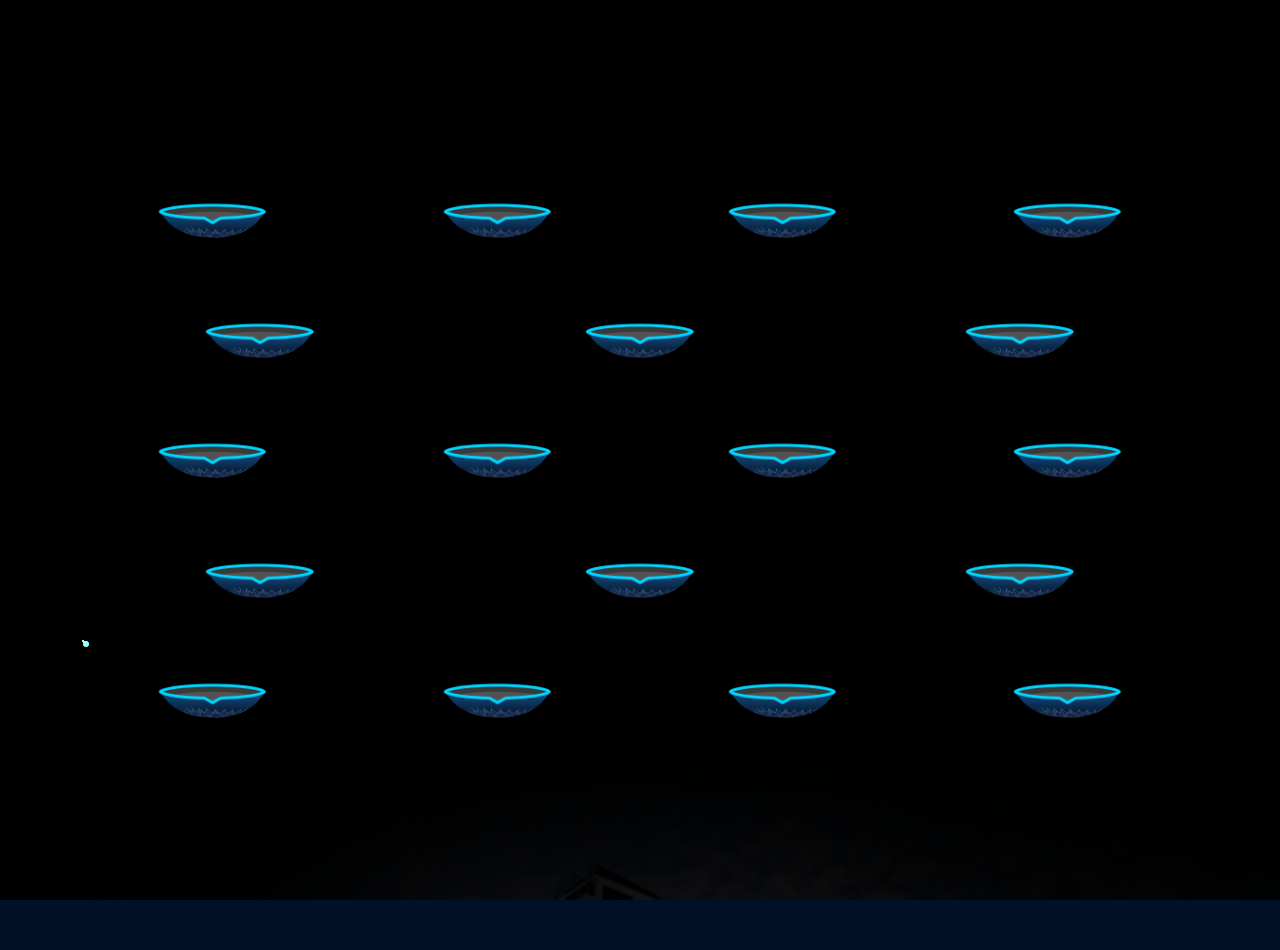
==== index.html @ 09748e5d "first commit" ====
<!DOCTYPE html>
<html lang="en">

<head>
    <title>Yadham Swara 2023</title>
    <meta charset="utf-8" />
    <meta name="viewport" content="width=640px,height=1280px, initial-scale=1.0">
    <link href="https://cdn.jsdelivr.net/npm/bootstrap@5.2.3/dist/css/bootstrap.min.css" rel="stylesheet" />
    <link href="style.css" rel="stylesheet" />
    <link href="animation.css" rel="stylesheet" />
    <link rel="preload" href="lamp.gif" as="image">

    <script src="https://cdn.jsdelivr.net/npm/bootstrap@5.2.3/dist/js/bootstrap.bundle.min.js"></script>
    <script type="text/javascript" src="https://code.jquery.com/jquery-3.6.3.js" integrity="sha256-nQLuAZGRRcILA+6dMBOvcRh5Pe310sBpanc6+QBmyVM=" crossorigin="anonymous"></script>

</head>

<body>

  <img class="background" src="FCT.png"/>

  <div class="container" style="align-items: center; height: 100%; margin-top: 50px;" >


        <div class="row hidelamps">
            <div class="col-3" style="text-align: center;">
                <div>
                    <img id="aa1" src="lamptr.png" height="80px" width="auto" />
                </div>
            </div>

            <div class="col-3" style="text-align: center;">
                <div>
                    <img id="aa2" src="lamptr.png"  height="80px" width="auto" />
                </div>
            </div>

            <div class="col-3" style="text-align: center;">
                <div>
                    <img id="aa3" src="lamptr.png"  height="80px" width="auto" />
                </div>
            </div>

            <div class="col-3" style="text-align: center;">
                <div>
                    <img id="aa4" src="lamptr.png" height="80px" width="auto" />
                </div>
            </div>
        </div>
 



        
        <div class="row lamps">
            <div class="col-3" style="text-align: center;">
                <div>
                    <img id="lamp1" src="lamp.png" onclick="changeImage1()" height="120px" width="auto" />
                </div>
            </div>

            <div class="col-3" style="text-align: center;">
                <div>
                    <img id="lamp2" src="lamp.png" onclick="changeImage2()" height="120px" width="auto" />
                </div>
            </div>

            <div class="col-3" style="text-align: center;">
                <div>
                    <img id="lamp3" src="lamp.png" onclick="changeImage3()" height="120px" width="auto" />
                </div>
            </div>

            <div class="col-3" style="text-align: center;">
                <div>
                    <img id="lamp4" src="lamp.png" onclick="changeImage4()" height="120px" width="auto" />
                </div>
            </div>
        </div>

        <div class="row lamps">
            <div class="col-4" style="text-align: center;">
                <div>
                    <img id="lamp5" src="lamp.png" onclick="changeImage5()" height="120px" width="auto" />
                </div>
            </div>

            <div class="col-4" style="text-align: center;">
                <div>
                    <img id="lamp6" src="lamp.png" onclick="changeImage6()" height="120px" width="auto" />
                </div>
            </div>

            <div class="col-4" style="text-align: center;">
                <div>
                    <img id="lamp7" src="lamp.png" onclick="changeImage7()" height="120px" width="auto" />
                </div>
            </div>
        </div>



        <div class="row lamps">
            <div class="col-3" style="text-align: center;">
                <div>
                    <img id="lamp8" src="lamp.png" onclick="changeImage8()" height="120px" width="auto" />
                </div>
            </div>

            <div class="col-3" style="text-align: center;">
                <div>
                    <img id="lamp9" src="lamp.png" onclick="changeImage9()" height="120px" width="auto" />
                </div>
            </div>

            <div class="col-3" style="text-align: center;">
                <div>
                    <img id="lamp10" src="lamp.png" onclick="changeImage10()" height="120px" width="auto" />
                </div>
            </div>

            <div class="col-3" style="text-align: center;">
                <div>
                    <img id="lamp11" src="lamp.png" onclick="changeImage11()" height="120px" width="auto" />
                </div>
            </div>
        </div>

        <div class="row lamps">
            <div class="col-4" style="text-align: center;">
                <div>
                    <img id="lamp12" src="lamp.png" onclick="changeImage12()" height="120px" width="auto" />
                </div>
            </div>

            <div class="col-4" style="text-align: center;">
                <div>
                    <img id="lamp13" src="lamp.png" onclick="changeImage13()" height="120px" width="auto" />
                </div>
            </div>

            <div class="col-4" style="text-align: center;">
                <div>
                    <img id="lamp14" src="lamp.png" onclick="changeImage14()" height="120px" width="auto" />
                </div>
            </div>
        </div>



        <div class="row lamps">
            <div class="col-3" style="text-align: center;">
                <div>
                    <img id="lamp15" src="lamp.png" onclick="changeImage15()" height="120px" width="auto" />
                </div>
            </div>

            <div class="col-3" style="text-align: center;">
                <div>
                    <img id="lamp16" src="lamp.png" onclick="changeImage16()" height="120px" width="auto" />
                </div>
            </div>

            <div class="col-3" style="text-align: center;">
                <div>
                    <img id="lamp17" src="lamp.png" onclick="changeImage17()" height="120px" width="auto" />
                </div>
            </div>

            <div class="col-3" style="text-align: center;">
                <div>
                    <img id="lamp18" src="lamp.png" onclick="changeImage18()" height="120px" width="auto" />
                </div>
            </div>
        </div>

       

  <div class="circle-container">
    <div class="circle"></div>
  </div>
  <div class="circle-container">
    <div class="circle"></div>
  </div>
  <div class="circle-container">
    <div class="circle"></div>
  </div>
  <div class="circle-container">
    <div class="circle"></div>
  </div>
  <div class="circle-container">
    <div class="circle"></div>
  </div>
  <div class="circle-container">
    <div class="circle"></div>
  </div>
  <div class="circle-container">
    <div class="circle"></div>
  </div>
  <div class="circle-container">
    <div class="circle"></div>
  </div>
  <div class="circle-container">
    <div class="circle"></div>
  </div>
  <div class="circle-container">
    <div class="circle"></div>
  </div>
  <div class="circle-container">
    <div class="circle"></div>
  </div>
  <div class="circle-container">
    <div class="circle"></div>
  </div>
  <div class="circle-container">
    <div class="circle"></div>
  </div>
  <div class="circle-container">
    <div class="circle"></div>
  </div>
  <div class="circle-container">
    <div class="circle"></div>
  </div>
  <div class="circle-container">
    <div class="circle"></div>
  </div>
  <div class="circle-container">
    <div class="circle"></div>
  </div>
  <div class="circle-container">
    <div class="circle"></div>
  </div>
  <div class="circle-container">
    <div class="circle"></div>
  </div>
  <div class="circle-container">
    <div class="circle"></div>
  </div>
  <div class="circle-container">
    <div class="circle"></div>
  </div>
  <div class="circle-container">
    <div class="circle"></div>
  </div>
  <div class="circle-container">
    <div class="circle"></div>
  </div>
  <div class="circle-container">
    <div class="circle"></div>
  </div>
  <div class="circle-container">
    <div class="circle"></div>
  </div>
  <div class="circle-container">
    <div class="circle"></div>
  </div>
  <div class="circle-container">
    <div class="circle"></div>
  </div>
  <div class="circle-container">
    <div class="circle"></div>
  </div>
  <div class="circle-container">
    <div class="circle"></div>
  </div>
  <div class="circle-container">
    <div class="circle"></div>
  </div>
  <div class="circle-container">
    <div class="circle"></div>
  </div>
  <div class="circle-container">
    <div class="circle"></div>
  </div>
  <div class="circle-container">
    <div class="circle"></div>
  </div>
  <div class="circle-container">
    <div class="circle"></div>
  </div>
  <div class="circle-container">
    <div class="circle"></div>
  </div>
  <div class="circle-container">
    <div class="circle"></div>
  </div>
  <div class="circle-container">
    <div class="circle"></div>
  </div>
  <div class="circle-container">
    <div class="circle"></div>
  </div>
  <div class="circle-container">
    <div class="circle"></div>
  </div>
  <div class="circle-container">
    <div class="circle"></div>
  </div>
  <div class="circle-container">
    <div class="circle"></div>
  </div>
  <div class="circle-container">
    <div class="circle"></div>
  </div>
  <div class="circle-container">
    <div class="circle"></div>
  </div>
  <div class="circle-container">
    <div class="circle"></div>
  </div>
  <div class="circle-container">
    <div class="circle"></div>
  </div>
  <div class="circle-container">
    <div class="circle"></div>
  </div>
  <div class="circle-container">
    <div class="circle"></div>
  </div>
  <div class="circle-container">
    <div class="circle"></div>
  </div>
  <div class="circle-container">
    <div class="circle"></div>
  </div>
  <div class="circle-container">
    <div class="circle"></div>
  </div>
  <div class="circle-container">
    <div class="circle"></div>
  </div>
  <div class="circle-container">
    <div class="circle"></div>
  </div>
  <div class="circle-container">
    <div class="circle"></div>
  </div>
  <div class="circle-container">
    <div class="circle"></div>
  </div>
  <div class="circle-container">
    <div class="circle"></div>
  </div>
  <div class="circle-container">
    <div class="circle"></div>
  </div>
  <div class="circle-container">
    <div class="circle"></div>
  </div>
  <div class="circle-container">
    <div class="circle"></div>
  </div>
  <div class="circle-container">
    <div class="circle"></div>
  </div>
  <div class="circle-container">
    <div class="circle"></div>
  </div>
  <div class="circle-container">
    <div class="circle"></div>
  </div>
  <div class="circle-container">
    <div class="circle"></div>
  </div>
  <div class="circle-container">
    <div class="circle"></div>
  </div>
  <div class="circle-container">
    <div class="circle"></div>
  </div>
  <div class="circle-container">
    <div class="circle"></div>
  </div>
  <div class="circle-container">
    <div class="circle"></div>
  </div>
  <div class="circle-container">
    <div class="circle"></div>
  </div>
  <div class="circle-container">
    <div class="circle"></div>
  </div>
  <div class="circle-container">
    <div class="circle"></div>
  </div>
  <div class="circle-container">
    <div class="circle"></div>
  </div>
  <div class="circle-container">
    <div class="circle"></div>
  </div>
  <div class="circle-container">
    <div class="circle"></div>
  </div>
  <div class="circle-container">
    <div class="circle"></div>
  </div>
  <div class="circle-container">
    <div class="circle"></div>
  </div>
  <div class="circle-container">
    <div class="circle"></div>
  </div>
  <div class="circle-container">
    <div class="circle"></div>
  </div>
  <div class="circle-container">
    <div class="circle"></div>
  </div>
  <div class="circle-container">
    <div class="circle"></div>
  </div>
  <div class="circle-container">
    <div class="circle"></div>
  </div>
  <div class="circle-container">
    <div class="circle"></div>
  </div>
  <div class="circle-container">
    <div class="circle"></div>
  </div>
  <div class="circle-container">
    <div class="circle"></div>
  </div>
  <div class="circle-container">
    <div class="circle"></div>
  </div>
  <div class="circle-container">
    <div class="circle"></div>
  </div>
  <div class="circle-container">
    <div class="circle"></div>
  </div>
  <div class="circle-container">
    <div class="circle"></div>
  </div>
  <div class="circle-container">
    <div class="circle"></div>
  </div>
  <div class="circle-container">
    <div class="circle"></div>
  </div>
  <div class="circle-container">
    <div class="circle"></div>
  </div>
  <div class="circle-container">
    <div class="circle"></div>
  </div>
  <div class="circle-container">
    <div class="circle"></div>
  </div>
  <div class="circle-container">
    <div class="circle"></div>
  </div>
  <div class="circle-container">
    <div class="circle"></div>
  </div>
  <div class="circle-container">
    <div class="circle"></div>
  </div>
  <div class="circle-container">
    <div class="circle"></div>
  </div>
  <div class="circle-container">
    <div class="circle"></div>
  </div>
  <div class="circle-container">
    <div class="circle"></div>
  </div>
  <div class="circle-container">
    <div class="circle"></div>
  </div>
  <div class="circle-container">
    <div class="circle"></div>
  </div>
  <div class="circle-container">
    <div class="circle"></div>
  </div>
  <div class="circle-container">
    <div class="circle"></div>
  </div>
  <div class="circle-container">
    <div class="circle"></div>
  </div>
  <div class="circle-container">
    <div class="circle"></div>
  </div>
  <div class="circle-container">
    <div class="circle"></div>
  </div>
  <div class="circle-container">
    <div class="circle"></div>
  </div>
  <div class="circle-container">
    <div class="circle"></div>
  </div>
  <div class="circle-container">
    <div class="circle"></div>
  </div>
  <div class="circle-container">
    <div class="circle"></div>
  </div>
  <div class="circle-container">
    <div class="circle"></div>
  </div>
  <div class="circle-container">
    <div class="circle"></div>
  </div>
  <div class="circle-container">
    <div class="circle"></div>
  </div>
  <div class="circle-container">
    <div class="circle"></div>
  </div>
  <div class="circle-container">
    <div class="circle"></div>
  </div>
  <div class="circle-container">
    <div class="circle"></div>
  </div>
  <div class="circle-container">
    <div class="circle"></div>
  </div>
  <div class="circle-container">
    <div class="circle"></div>
  </div>
  <div class="circle-container">
    <div class="circle"></div>
  </div>
  <div class="circle-container">
    <div class="circle"></div>
  </div>
  <div class="circle-container">
    <div class="circle"></div>
  </div>
  <div class="circle-container">
    <div class="circle"></div>
  </div>
  <div class="circle-container">
    <div class="circle"></div>
  </div>
  <div class="circle-container">
    <div class="circle"></div>
  </div>
  <div class="circle-container">
    <div class="circle"></div>
  </div>
  <div class="circle-container">
    <div class="circle"></div>
  </div>
  <div class="circle-container">
    <div class="circle"></div>
  </div>
  <div class="circle-container">
    <div class="circle"></div>
  </div>
  <div class="circle-container">
    <div class="circle"></div>
  </div>
  <div class="circle-container">
    <div class="circle"></div>
  </div>
  <div class="circle-container">
    <div class="circle"></div>
  </div>
  <div class="circle-container">
    <div class="circle"></div>
  </div>
  <div class="circle-container">
    <div class="circle"></div>
  </div>
  <div class="circle-container">
    <div class="circle"></div>
  </div>
  <div class="circle-container">
    <div class="circle"></div>
  </div>
  <div class="circle-container">
    <div class="circle"></div>
  </div>
  <div class="circle-container">
    <div class="circle"></div>
  </div>
  <div class="circle-container">
    <div class="circle"></div>
  </div>
  <div class="circle-container">
    <div class="circle"></div>
  </div>
  <div class="circle-container">
    <div class="circle"></div>
  </div>
  <div class="circle-container">
    <div class="circle"></div>
  </div>
  <div class="circle-container">
    <div class="circle"></div>
  </div>
  <div class="circle-container">
    <div class="circle"></div>
  </div>
  <div class="circle-container">
    <div class="circle"></div>
  </div>
  <div class="circle-container">
    <div class="circle"></div>
  </div>
  <div class="circle-container">
    <div class="circle"></div>
  </div>
  <div class="circle-container">
    <div class="circle"></div>
  </div>
  <div class="circle-container">
    <div class="circle"></div>
  </div>
  <div class="circle-container">
    <div class="circle"></div>
  </div>
  <div class="circle-container">
    <div class="circle"></div>
  </div>


  
</div>



 <script>
        var lamp1sta, lamp2sta, lamp3sta, lamp4sta, lamp5sta, lamp6sta, lamp7sta, lamp8sta, lamp9sta, lamp10sta, lamp11sta, lamp12sta, lamp13sta, lamp14sta, lamp15sta, lamp16sta, lamp17sta, lamp18sta;
        
        function changeImage1() {
            var image = document.getElementById("lamp1");
            if (image.src.match("lamp.gif")) {
                image.src = "lamp.png";
                lamp1sta = "0";
                
            } else {
                image.src = "lamp.gif";
                lamp1sta = '1';
                
                if ((lamp1sta=='1')&&(lamp2sta=='1')&&(lamp3sta=='1')&&(lamp4sta=='1')&&(lamp5sta=='1')&&(lamp6sta=='1')&&(lamp7sta=='1')&&(lamp8sta=='1')&&(lamp9sta=='1')&&(lamp10sta=='1')&&(lamp11sta=='1')&&(lamp12sta=='1')&&(lamp13sta=='1')&&(lamp14sta=='1')&&(lamp15sta=='1')&&(lamp16sta=='1')&&(lamp17sta=='1')&&(lamp18sta=='1')) {
            setTimeout(vidpage, 3000);
                }
            }

        }

        function changeImage2() {
            var image = document.getElementById("lamp2");
            if (image.src.match("lamp.gif")) {
                image.src = "lamp.png";
                lamp2sta = "0";
                
            } else {
                image.src = "lamp.gif";
                lamp2sta = '1';
                
               if ((lamp1sta=='1')&&(lamp2sta=='1')&&(lamp3sta=='1')&&(lamp4sta=='1')&&(lamp5sta=='1')&&(lamp6sta=='1')&&(lamp7sta=='1')&&(lamp8sta=='1')&&(lamp9sta=='1')&&(lamp10sta=='1')&&(lamp11sta=='1')&&(lamp12sta=='1')&&(lamp13sta=='1')&&(lamp14sta=='1')&&(lamp15sta=='1')&&(lamp16sta=='1')&&(lamp17sta=='1')&&(lamp18sta=='1')) {
            setTimeout(vidpage, 3000);
                }
            }

        }

        function changeImage3() {
            var image = document.getElementById("lamp3");
            if (image.src.match("lamp.gif")) {
                image.src = "lamp.png";
                lamp3sta = "0";
                
            } else {
                image.src = "lamp.gif";
                lamp3sta = '1';
                
                if ((lamp1sta=='1')&&(lamp2sta=='1')&&(lamp3sta=='1')&&(lamp4sta=='1')&&(lamp5sta=='1')&&(lamp6sta=='1')&&(lamp7sta=='1')&&(lamp8sta=='1')&&(lamp9sta=='1')&&(lamp10sta=='1')&&(lamp11sta=='1')&&(lamp12sta=='1')&&(lamp13sta=='1')&&(lamp14sta=='1')&&(lamp15sta=='1')&&(lamp16sta=='1')&&(lamp17sta=='1')&&(lamp18sta=='1')) {
            setTimeout(vidpage, 3000);
                }
            }
        }

        function changeImage4() {
            var image = document.getElementById("lamp4");
            if (image.src.match("lamp.gif")) {
                image.src = "lamp.png";
                lamp4sta = "0";
                
            } else {
                image.src = "lamp.gif";
                lamp4sta = '1';
                
                if ((lamp1sta=='1')&&(lamp2sta=='1')&&(lamp3sta=='1')&&(lamp4sta=='1')&&(lamp5sta=='1')&&(lamp6sta=='1')&&(lamp7sta=='1')&&(lamp8sta=='1')&&(lamp9sta=='1')&&(lamp10sta=='1')&&(lamp11sta=='1')&&(lamp12sta=='1')&&(lamp13sta=='1')&&(lamp14sta=='1')&&(lamp15sta=='1')&&(lamp16sta=='1')&&(lamp17sta=='1')&&(lamp18sta=='1')) {
            setTimeout(vidpage, 3000);
                }
            }
        }

        function changeImage5() {
            var image = document.getElementById("lamp5");
            if (image.src.match("lamp.gif")) {
                image.src = "lamp.png";
                lamp5sta = "0";
                
            } else {
                image.src = "lamp.gif";
                lamp5sta = '1';
                
                if ((lamp1sta=='1')&&(lamp2sta=='1')&&(lamp3sta=='1')&&(lamp4sta=='1')&&(lamp5sta=='1')&&(lamp6sta=='1')&&(lamp7sta=='1')&&(lamp8sta=='1')&&(lamp9sta=='1')&&(lamp10sta=='1')&&(lamp11sta=='1')&&(lamp12sta=='1')&&(lamp13sta=='1')&&(lamp14sta=='1')&&(lamp15sta=='1')&&(lamp16sta=='1')&&(lamp17sta=='1')&&(lamp18sta=='1')) {
            setTimeout(vidpage, 3000);
                }
            }
        }

        function changeImage6() {
            var image = document.getElementById("lamp6");
            if (image.src.match("lamp.gif")) {
                image.src = "lamp.png";
                lamp6sta = "0";
                
            } else {
                image.src = "lamp.gif";
                lamp6sta = '1';
                
                if ((lamp1sta=='1')&&(lamp2sta=='1')&&(lamp3sta=='1')&&(lamp4sta=='1')&&(lamp5sta=='1')&&(lamp6sta=='1')&&(lamp7sta=='1')&&(lamp8sta=='1')&&(lamp9sta=='1')&&(lamp10sta=='1')&&(lamp11sta=='1')&&(lamp12sta=='1')&&(lamp13sta=='1')&&(lamp14sta=='1')&&(lamp15sta=='1')&&(lamp16sta=='1')&&(lamp17sta=='1')&&(lamp18sta=='1')) {
            setTimeout(vidpage, 3000);
                }
            }
        }

        function changeImage7() {
            var image = document.getElementById("lamp7");
            if (image.src.match("lamp.gif")) {
                image.src = "lamp.png";
                lamp7sta = "0";
                
            } else {
                image.src = "lamp.gif";
                lamp7sta = '1';
                
                if ((lamp1sta=='1')&&(lamp2sta=='1')&&(lamp3sta=='1')&&(lamp4sta=='1')&&(lamp5sta=='1')&&(lamp6sta=='1')&&(lamp7sta=='1')&&(lamp8sta=='1')&&(lamp9sta=='1')&&(lamp10sta=='1')&&(lamp11sta=='1')&&(lamp12sta=='1')&&(lamp13sta=='1')&&(lamp14sta=='1')&&(lamp15sta=='1')&&(lamp16sta=='1')&&(lamp17sta=='1')&&(lamp18sta=='1')) {
            setTimeout(vidpage, 3000);
                }
            }
        }

        function changeImage8() {
            var image = document.getElementById("lamp8");
            if (image.src.match("lamp.gif")) {
                image.src = "lamp.png";
                lamp8sta = "0";
                
            } else {
                image.src = "lamp.gif";
                lamp8sta = '1';
                
                if ((lamp1sta=='1')&&(lamp2sta=='1')&&(lamp3sta=='1')&&(lamp4sta=='1')&&(lamp5sta=='1')&&(lamp6sta=='1')&&(lamp7sta=='1')&&(lamp8sta=='1')&&(lamp9sta=='1')&&(lamp10sta=='1')&&(lamp11sta=='1')&&(lamp12sta=='1')&&(lamp13sta=='1')&&(lamp14sta=='1')&&(lamp15sta=='1')&&(lamp16sta=='1')&&(lamp17sta=='1')&&(lamp18sta=='1')) {
            setTimeout(vidpage, 3000);
                }
            }
        }

        function changeImage9() {
            let LID = "9";
            var image = document.getElementById("lamp9");
            if (image.src.match("lamp.gif")) {
                image.src = "lamp.png";
                lamp9sta = "0";
                
            } else {
                image.src = "lamp.gif";
                lamp9sta = '1';
                
                if ((lamp1sta=='1')&&(lamp2sta=='1')&&(lamp3sta=='1')&&(lamp4sta=='1')&&(lamp5sta=='1')&&(lamp6sta=='1')&&(lamp7sta=='1')&&(lamp8sta=='1')&&(lamp9sta=='1')&&(lamp10sta=='1')&&(lamp11sta=='1')&&(lamp12sta=='1')&&(lamp13sta=='1')&&(lamp14sta=='1')&&(lamp15sta=='1')&&(lamp16sta=='1')&&(lamp17sta=='1')&&(lamp18sta=='1')) {
            setTimeout(vidpage, 3000);
                }
            }
        }

        function changeImage10() {
            var image = document.getElementById("lamp10");
            if (image.src.match("lamp.gif")) {
                image.src = "lamp.png";
                lamp10sta = "0";
                
            } else {
                image.src = "lamp.gif";
                lamp10sta = '1';
                
                if ((lamp1sta=='1')&&(lamp2sta=='1')&&(lamp3sta=='1')&&(lamp4sta=='1')&&(lamp5sta=='1')&&(lamp6sta=='1')&&(lamp7sta=='1')&&(lamp8sta=='1')&&(lamp9sta=='1')&&(lamp10sta=='1')&&(lamp11sta=='1')&&(lamp12sta=='1')&&(lamp13sta=='1')&&(lamp14sta=='1')&&(lamp15sta=='1')&&(lamp16sta=='1')&&(lamp17sta=='1')&&(lamp18sta=='1')) {
            setTimeout(vidpage, 3000);
                }
            }
        }

        function changeImage11() {
            var image = document.getElementById("lamp11");
            if (image.src.match("lamp.gif")) {
                image.src = "lamp.png";
                lamp11sta = "0";
                
            } else {
                image.src = "lamp.gif";
                lamp11sta = '1';
                
                if ((lamp1sta=='1')&&(lamp2sta=='1')&&(lamp3sta=='1')&&(lamp4sta=='1')&&(lamp5sta=='1')&&(lamp6sta=='1')&&(lamp7sta=='1')&&(lamp8sta=='1')&&(lamp9sta=='1')&&(lamp10sta=='1')&&(lamp11sta=='1')&&(lamp12sta=='1')&&(lamp13sta=='1')&&(lamp14sta=='1')&&(lamp15sta=='1')&&(lamp16sta=='1')&&(lamp17sta=='1')&&(lamp18sta=='1')) {
                    setTimeout(vidpage, 3000);
                }
            }
        }

        function changeImage12() {
            var image = document.getElementById("lamp12");
            if (image.src.match("lamp.gif")) {
                image.src = "lamp.png";
                lamp12sta = "0";
                
            } else {
                image.src = "lamp.gif";
                lamp12sta = '1';
                
               if ((lamp1sta=='1')&&(lamp2sta=='1')&&(lamp3sta=='1')&&(lamp4sta=='1')&&(lamp5sta=='1')&&(lamp6sta=='1')&&(lamp7sta=='1')&&(lamp8sta=='1')&&(lamp9sta=='1')&&(lamp10sta=='1')&&(lamp11sta=='1')&&(lamp12sta=='1')&&(lamp13sta=='1')&&(lamp14sta=='1')&&(lamp15sta=='1')&&(lamp16sta=='1')&&(lamp17sta=='1')&&(lamp18sta=='1')) {
                    setTimeout(vidpage, 3000);
                }
            }
        }

        function changeImage13() {
            var image = document.getElementById("lamp13");
            if (image.src.match("lamp.gif")) {
                image.src = "lamp.png";
                lamp13sta = "0";
                
            } else {
                image.src = "lamp.gif";
                lamp13sta = '1';
                
                if ((lamp1sta=='1')&&(lamp2sta=='1')&&(lamp3sta=='1')&&(lamp4sta=='1')&&(lamp5sta=='1')&&(lamp6sta=='1')&&(lamp7sta=='1')&&(lamp8sta=='1')&&(lamp9sta=='1')&&(lamp10sta=='1')&&(lamp11sta=='1')&&(lamp12sta=='1')&&(lamp13sta=='1')&&(lamp14sta=='1')&&(lamp15sta=='1')&&(lamp16sta=='1')&&(lamp17sta=='1')&&(lamp18sta=='1')) {
                    setTimeout(vidpage, 3000);
                }
            }
        }

        function changeImage14() {
            var image = document.getElementById("lamp14");
            if (image.src.match("lamp.gif")) {
                image.src = "lamp.png";
                lamp14sta = "0";
                
            } else {
                image.src = "lamp.gif";
                lamp14sta = '1';
                
                if ((lamp1sta=='1')&&(lamp2sta=='1')&&(lamp3sta=='1')&&(lamp4sta=='1')&&(lamp5sta=='1')&&(lamp6sta=='1')&&(lamp7sta=='1')&&(lamp8sta=='1')&&(lamp9sta=='1')&&(lamp10sta=='1')&&(lamp11sta=='1')&&(lamp12sta=='1')&&(lamp13sta=='1')&&(lamp14sta=='1')&&(lamp15sta=='1')&&(lamp16sta=='1')&&(lamp17sta=='1')&&(lamp18sta=='1')) {
                    setTimeout(vidpage, 3000);
                }
            }
        }

        function changeImage15() {
            var image = document.getElementById("lamp15");
            if (image.src.match("lamp.gif")) {
                image.src = "lamp.png";
                lamp15sta = "0";
                
            } else {
                image.src = "lamp.gif";
                lamp15sta = '1';
                
                if ((lamp1sta=='1')&&(lamp2sta=='1')&&(lamp3sta=='1')&&(lamp4sta=='1')&&(lamp5sta=='1')&&(lamp6sta=='1')&&(lamp7sta=='1')&&(lamp8sta=='1')&&(lamp9sta=='1')&&(lamp10sta=='1')&&(lamp11sta=='1')&&(lamp12sta=='1')&&(lamp13sta=='1')&&(lamp14sta=='1')&&(lamp15sta=='1')&&(lamp16sta=='1')&&(lamp17sta=='1')&&(lamp18sta=='1')) {
                    setTimeout(vidpage, 3000);
                }
            }
        }

        function changeImage16() {
            var image = document.getElementById("lamp16");
            if (image.src.match("lamp.gif")) {
                image.src = "lamp.png";
                lamp16sta = "0";
                
            } else {
                image.src = "lamp.gif";
                lamp16sta = '1';
                
                if ((lamp1sta=='1')&&(lamp2sta=='1')&&(lamp3sta=='1')&&(lamp4sta=='1')&&(lamp5sta=='1')&&(lamp6sta=='1')&&(lamp7sta=='1')&&(lamp8sta=='1')&&(lamp9sta=='1')&&(lamp10sta=='1')&&(lamp11sta=='1')&&(lamp12sta=='1')&&(lamp13sta=='1')&&(lamp14sta=='1')&&(lamp15sta=='1')&&(lamp16sta=='1')&&(lamp17sta=='1')&&(lamp18sta=='1')) {
                    setTimeout(vidpage, 3000);
                }
            }
        }

        function changeImage17() {
            var image = document.getElementById("lamp17");
            if (image.src.match("lamp.gif")) {
                image.src = "lamp.png";
                lamp17sta = "0";
                
            } else {
                image.src = "lamp.gif";
                lamp17sta = '1';
                
                if ((lamp1sta=='1')&&(lamp2sta=='1')&&(lamp3sta=='1')&&(lamp4sta=='1')&&(lamp5sta=='1')&&(lamp6sta=='1')&&(lamp7sta=='1')&&(lamp8sta=='1')&&(lamp9sta=='1')&&(lamp10sta=='1')&&(lamp11sta=='1')&&(lamp12sta=='1')&&(lamp13sta=='1')&&(lamp14sta=='1')&&(lamp15sta=='1')&&(lamp16sta=='1')&&(lamp17sta=='1')&&(lamp18sta=='1')) {
                    setTimeout(vidpage, 3000);
                }
            }
        }

        function changeImage18() {
            var image = document.getElementById("lamp18");
            if (image.src.match("lamp.gif")) {
                image.src = "lamp.png";
                lamp18sta = "0";
                
            } else {
                image.src = "lamp.gif";
                lamp18sta = '1';
                
                if ((lamp1sta=='1')&&(lamp2sta=='1')&&(lamp3sta=='1')&&(lamp4sta=='1')&&(lamp5sta=='1')&&(lamp6sta=='1')&&(lamp7sta=='1')&&(lamp8sta=='1')&&(lamp9sta=='1')&&(lamp10sta=='1')&&(lamp11sta=='1')&&(lamp12sta=='1')&&(lamp13sta=='1')&&(lamp14sta=='1')&&(lamp15sta=='1')&&(lamp16sta=='1')&&(lamp17sta=='1')&&(lamp18sta=='1')) {
                    setTimeout(vidpage, 3000);
                }
            }
        }


        // function vidpage() {
        //     window.location.replace("page2.html");
        // }

        function vidpage() {
            document.querySelector('body').classList.add('fade-out');
            setTimeout(() => {
                window.location.replace("page2.html");
            }, 1000); // Wait for the transition to complete
        }



        const links = document.querySelectorAll('.fade-out');
        
        links.forEach(link => {
            link.addEventListener('click', (e) => {
                e.preventDefault();
                const target = link.getAttribute('href');
                document.querySelector('body').classList.add('fade-out');
                setTimeout(() => {
                    window.location.href = target;
                }, 500); // Wait for the transition to complete
            });
        });
        


    </script>

   
    
</body>

</html>
---- animation.css ----
* {
  margin: 0;
  padding: 0;
}

html,
body {
  width: 100%;
  height: 100%;
  overflow: hidden;
}

body {
  background-color: #021027;
}

.fade-in {
  position: fixed;
  top: 0;
  left: 0;
  width: 100%;
  height: 100%;
  background-color: black;
  z-index: 9999;
  animation: fade-in-background 1s ease-in;
}

@keyframes fade-in-background {
  0% {
    opacity: 1;
  }
  100% {
    opacity: 0;
  }
}

.fade-in-content {
  opacity: 1;
  animation: fade-in-content 1s ease-in 1s; /* Delay the animation */
}

@keyframes fade-in-content {
  0% {
    opacity: 0;
    transform: translateY(20px);
  }
  100% {
    opacity: 1;
    transform: translateY(0);
  }
}





.fade-out {
    opacity: 0;
    transition: opacity 0.5s ease-in-out;
}

.fade-out.active {
    opacity: 1;
}


.container {
  width: 100%;
  height: 100%;
  overflow: hidden;
  position: relative;
}

.background {
  display: block;
 
  position: absolute;
  top: 0;
  left: 0;
  -o-object-fit: cover;
     object-fit: cover;
  width: 100%;
  height: 100%;
 /*-webkit-mask-image: radial-gradient(white 0%, white 0%, transparent 100%, transparent);
          mask-image: radial-gradient(white 0%, white 30%, transparent 1000%, transparent); */
}

.circle-container {
  position: absolute;
  transform: translateY(-10vh);
  -webkit-animation-iteration-count: infinite;
          animation-iteration-count: infinite;
  -webkit-animation-timing-function: linear;
          animation-timing-function: linear;
}
.circle-container .circle {
  width: 100%;
  height: 100%;
  border-radius: 50%;
  mix-blend-mode: screen;
  background-image: radial-gradient(#99ffff, #99ffff 10%, rgba(153, 255, 255, 0) 56%);
  -webkit-animation: fadein-frames 200ms infinite, scale-frames 2s infinite;
          animation: fadein-frames 200ms infinite, scale-frames 2s infinite;
}
@-webkit-keyframes fade-frames {
  0% {
    opacity: 1;
  }
  50% {
    opacity: 0.7;
  }
  100% {
    opacity: 1;
  }
}
@keyframes fade-frames {
  0% {
    opacity: 1;
  }
  50% {
    opacity: 0.7;
  }
  100% {
    opacity: 1;
  }
}
@-webkit-keyframes scale-frames {
  0% {
    transform: scale3d(0.4, 0.4, 1);
  }
  50% {
    transform: scale3d(2.2, 2.2, 1);
  }
  100% {
    transform: scale3d(0.4, 0.4, 1);
  }
}
@keyframes scale-frames {
  0% {
    transform: scale3d(0.4, 0.4, 1);
  }
  50% {
    transform: scale3d(2.2, 2.2, 1);
  }
  100% {
    transform: scale3d(0.4, 0.4, 1);
  }
}
.circle-container:nth-child(1) {
  width: 5px;
  height: 5px;
  -webkit-animation-name: move-frames-1;
          animation-name: move-frames-1;
  -webkit-animation-duration: 31031ms;
          animation-duration: 31031ms;
  -webkit-animation-delay: 3876ms;
          animation-delay: 3876ms;
}
@-webkit-keyframes move-frames-1 {
  from {
    transform: translate3d(55vw, 104vh, 0);
  }
  to {
    transform: translate3d(82vw, -127vh, 0);
  }
}
@keyframes move-frames-1 {
  from {
    transform: translate3d(55vw, 104vh, 0);
  }
  to {
    transform: translate3d(82vw, -127vh, 0);
  }
}
.circle-container:nth-child(1) .circle {
  -webkit-animation-delay: 203ms;
          animation-delay: 203ms;
}
.circle-container:nth-child(2) {
  width: 2px;
  height: 2px;
  -webkit-animation-name: move-frames-2;
          animation-name: move-frames-2;
  -webkit-animation-duration: 35604ms;
          animation-duration: 35604ms;
  -webkit-animation-delay: 27432ms;
          animation-delay: 27432ms;
}
@-webkit-keyframes move-frames-2 {
  from {
    transform: translate3d(99vw, 103vh, 0);
  }
  to {
    transform: translate3d(78vw, -123vh, 0);
  }
}
@keyframes move-frames-2 {
  from {
    transform: translate3d(99vw, 103vh, 0);
  }
  to {
    transform: translate3d(78vw, -123vh, 0);
  }
}
.circle-container:nth-child(2) .circle {
  -webkit-animation-delay: 97ms;
          animation-delay: 97ms;
}
.circle-container:nth-child(3) {
  width: 7px;
  height: 7px;
  -webkit-animation-name: move-frames-3;
          animation-name: move-frames-3;
  -webkit-animation-duration: 32691ms;
          animation-duration: 32691ms;
  -webkit-animation-delay: 36846ms;
          animation-delay: 36846ms;
}
@-webkit-keyframes move-frames-3 {
  from {
    transform: translate3d(73vw, 107vh, 0);
  }
  to {
    transform: translate3d(8vw, -128vh, 0);
  }
}
@keyframes move-frames-3 {
  from {
    transform: translate3d(73vw, 107vh, 0);
  }
  to {
    transform: translate3d(8vw, -128vh, 0);
  }
}
.circle-container:nth-child(3) .circle {
  -webkit-animation-delay: 856ms;
          animation-delay: 856ms;
}
.circle-container:nth-child(4) {
  width: 1px;
  height: 1px;
  -webkit-animation-name: move-frames-4;
          animation-name: move-frames-4;
  -webkit-animation-duration: 32542ms;
          animation-duration: 32542ms;
  -webkit-animation-delay: 7361ms;
          animation-delay: 7361ms;
}
@-webkit-keyframes move-frames-4 {
  from {
    transform: translate3d(24vw, 107vh, 0);
  }
  to {
    transform: translate3d(60vw, -124vh, 0);
  }
}
@keyframes move-frames-4 {
  from {
    transform: translate3d(24vw, 107vh, 0);
  }
  to {
    transform: translate3d(60vw, -124vh, 0);
  }
}
.circle-container:nth-child(4) .circle {
  -webkit-animation-delay: 772ms;
          animation-delay: 772ms;
}
.circle-container:nth-child(5) {
  width: 2px;
  height: 2px;
  -webkit-animation-name: move-frames-5;
          animation-name: move-frames-5;
  -webkit-animation-duration: 31624ms;
          animation-duration: 31624ms;
  -webkit-animation-delay: 1090ms;
          animation-delay: 1090ms;
}
@-webkit-keyframes move-frames-5 {
  from {
    transform: translate3d(83vw, 110vh, 0);
  }
  to {
    transform: translate3d(46vw, -112vh, 0);
  }
}
@keyframes move-frames-5 {
  from {
    transform: translate3d(83vw, 110vh, 0);
  }
  to {
    transform: translate3d(46vw, -112vh, 0);
  }
}
.circle-container:nth-child(5) .circle {
  -webkit-animation-delay: 2657ms;
          animation-delay: 2657ms;
}
.circle-container:nth-child(6) {
  width: 6px;
  height: 6px;
  -webkit-animation-name: move-frames-6;
          animation-name: move-frames-6;
  -webkit-animation-duration: 32292ms;
          animation-duration: 32292ms;
  -webkit-animation-delay: 20598ms;
          animation-delay: 20598ms;
}
@-webkit-keyframes move-frames-6 {
  from {
    transform: translate3d(22vw, 107vh, 0);
  }
  to {
    transform: translate3d(33vw, -114vh, 0);
  }
}
@keyframes move-frames-6 {
  from {
    transform: translate3d(22vw, 107vh, 0);
  }
  to {
    transform: translate3d(33vw, -114vh, 0);
  }
}
.circle-container:nth-child(6) .circle {
  -webkit-animation-delay: 2351ms;
          animation-delay: 2351ms;
}
.circle-container:nth-child(7) {
  width: 3px;
  height: 3px;
  -webkit-animation-name: move-frames-7;
          animation-name: move-frames-7;
  -webkit-animation-duration: 34900ms;
          animation-duration: 34900ms;
  -webkit-animation-delay: 14350ms;
          animation-delay: 14350ms;
}
@-webkit-keyframes move-frames-7 {
  from {
    transform: translate3d(81vw, 105vh, 0);
  }
  to {
    transform: translate3d(73vw, -106vh, 0);
  }
}
@keyframes move-frames-7 {
  from {
    transform: translate3d(81vw, 105vh, 0);
  }
  to {
    transform: translate3d(73vw, -106vh, 0);
  }
}
.circle-container:nth-child(7) .circle {
  -webkit-animation-delay: 1825ms;
          animation-delay: 1825ms;
}
.circle-container:nth-child(8) {
  width: 6px;
  height: 6px;
  -webkit-animation-name: move-frames-8;
          animation-name: move-frames-8;
  -webkit-animation-duration: 35349ms;
          animation-duration: 35349ms;
  -webkit-animation-delay: 16391ms;
          animation-delay: 16391ms;
}
@-webkit-keyframes move-frames-8 {
  from {
    transform: translate3d(43vw, 102vh, 0);
  }
  to {
    transform: translate3d(85vw, -130vh, 0);
  }
}
@keyframes move-frames-8 {
  from {
    transform: translate3d(43vw, 102vh, 0);
  }
  to {
    transform: translate3d(85vw, -130vh, 0);
  }
}
.circle-container:nth-child(8) .circle {
  -webkit-animation-delay: 1915ms;
          animation-delay: 1915ms;
}
.circle-container:nth-child(9) {
  width: 5px;
  height: 5px;
  -webkit-animation-name: move-frames-9;
          animation-name: move-frames-9;
  -webkit-animation-duration: 28668ms;
          animation-duration: 28668ms;
  -webkit-animation-delay: 9919ms;
          animation-delay: 9919ms;
}
@-webkit-keyframes move-frames-9 {
  from {
    transform: translate3d(69vw, 104vh, 0);
  }
  to {
    transform: translate3d(8vw, -115vh, 0);
  }
}
@keyframes move-frames-9 {
  from {
    transform: translate3d(69vw, 104vh, 0);
  }
  to {
    transform: translate3d(8vw, -115vh, 0);
  }
}
.circle-container:nth-child(9) .circle {
  -webkit-animation-delay: 1404ms;
          animation-delay: 1404ms;
}
.circle-container:nth-child(10) {
  width: 3px;
  height: 3px;
  -webkit-animation-name: move-frames-10;
          animation-name: move-frames-10;
  -webkit-animation-duration: 28883ms;
          animation-duration: 28883ms;
  -webkit-animation-delay: 5934ms;
          animation-delay: 5934ms;
}
@-webkit-keyframes move-frames-10 {
  from {
    transform: translate3d(26vw, 101vh, 0);
  }
  to {
    transform: translate3d(98vw, -119vh, 0);
  }
}
@keyframes move-frames-10 {
  from {
    transform: translate3d(26vw, 101vh, 0);
  }
  to {
    transform: translate3d(98vw, -119vh, 0);
  }
}
.circle-container:nth-child(10) .circle {
  -webkit-animation-delay: 3077ms;
          animation-delay: 3077ms;
}
.circle-container:nth-child(11) {
  width: 1px;
  height: 1px;
  -webkit-animation-name: move-frames-11;
          animation-name: move-frames-11;
  -webkit-animation-duration: 33664ms;
          animation-duration: 33664ms;
  -webkit-animation-delay: 3858ms;
          animation-delay: 3858ms;
}
@-webkit-keyframes move-frames-11 {
  from {
    transform: translate3d(52vw, 102vh, 0);
  }
  to {
    transform: translate3d(21vw, -109vh, 0);
  }
}
@keyframes move-frames-11 {
  from {
    transform: translate3d(52vw, 102vh, 0);
  }
  to {
    transform: translate3d(21vw, -109vh, 0);
  }
}
.circle-container:nth-child(11) .circle {
  -webkit-animation-delay: 3018ms;
          animation-delay: 3018ms;
}
.circle-container:nth-child(12) {
  width: 3px;
  height: 3px;
  -webkit-animation-name: move-frames-12;
          animation-name: move-frames-12;
  -webkit-animation-duration: 35036ms;
          animation-duration: 35036ms;
  -webkit-animation-delay: 17348ms;
          animation-delay: 17348ms;
}
@-webkit-keyframes move-frames-12 {
  from {
    transform: translate3d(96vw, 105vh, 0);
  }
  to {
    transform: translate3d(52vw, -107vh, 0);
  }
}
@keyframes move-frames-12 {
  from {
    transform: translate3d(96vw, 105vh, 0);
  }
  to {
    transform: translate3d(52vw, -107vh, 0);
  }
}
.circle-container:nth-child(12) .circle {
  -webkit-animation-delay: 2939ms;
          animation-delay: 2939ms;
}
.circle-container:nth-child(13) {
  width: 5px;
  height: 5px;
  -webkit-animation-name: move-frames-13;
          animation-name: move-frames-13;
  -webkit-animation-duration: 32469ms;
          animation-duration: 32469ms;
  -webkit-animation-delay: 16953ms;
          animation-delay: 16953ms;
}
@-webkit-keyframes move-frames-13 {
  from {
    transform: translate3d(88vw, 102vh, 0);
  }
  to {
    transform: translate3d(77vw, -127vh, 0);
  }
}
@keyframes move-frames-13 {
  from {
    transform: translate3d(88vw, 102vh, 0);
  }
  to {
    transform: translate3d(77vw, -127vh, 0);
  }
}
.circle-container:nth-child(13) .circle {
  -webkit-animation-delay: 3179ms;
          animation-delay: 3179ms;
}
.circle-container:nth-child(14) {
  width: 2px;
  height: 2px;
  -webkit-animation-name: move-frames-14;
          animation-name: move-frames-14;
  -webkit-animation-duration: 35230ms;
          animation-duration: 35230ms;
  -webkit-animation-delay: 556ms;
          animation-delay: 556ms;
}
@-webkit-keyframes move-frames-14 {
  from {
    transform: translate3d(68vw, 103vh, 0);
  }
  to {
    transform: translate3d(19vw, -104vh, 0);
  }
}
@keyframes move-frames-14 {
  from {
    transform: translate3d(68vw, 103vh, 0);
  }
  to {
    transform: translate3d(19vw, -104vh, 0);
  }
}
.circle-container:nth-child(14) .circle {
  -webkit-animation-delay: 1687ms;
          animation-delay: 1687ms;
}
.circle-container:nth-child(15) {
  width: 6px;
  height: 6px;
  -webkit-animation-name: move-frames-15;
          animation-name: move-frames-15;
  -webkit-animation-duration: 36961ms;
          animation-duration: 36961ms;
  -webkit-animation-delay: 6634ms;
          animation-delay: 6634ms;
}
@-webkit-keyframes move-frames-15 {
  from {
    transform: translate3d(40vw, 110vh, 0);
  }
  to {
    transform: translate3d(6vw, -114vh, 0);
  }
}
@keyframes move-frames-15 {
  from {
    transform: translate3d(40vw, 110vh, 0);
  }
  to {
    transform: translate3d(6vw, -114vh, 0);
  }
}
.circle-container:nth-child(15) .circle {
  -webkit-animation-delay: 2042ms;
          animation-delay: 2042ms;
}
.circle-container:nth-child(16) {
  width: 4px;
  height: 4px;
  -webkit-animation-name: move-frames-16;
          animation-name: move-frames-16;
  -webkit-animation-duration: 35902ms;
          animation-duration: 35902ms;
  -webkit-animation-delay: 11999ms;
          animation-delay: 11999ms;
}
@-webkit-keyframes move-frames-16 {
  from {
    transform: translate3d(42vw, 109vh, 0);
  }
  to {
    transform: translate3d(29vw, -122vh, 0);
  }
}
@keyframes move-frames-16 {
  from {
    transform: translate3d(42vw, 109vh, 0);
  }
  to {
    transform: translate3d(29vw, -122vh, 0);
  }
}
.circle-container:nth-child(16) .circle {
  -webkit-animation-delay: 911ms;
          animation-delay: 911ms;
}
.circle-container:nth-child(17) {
  width: 8px;
  height: 8px;
  -webkit-animation-name: move-frames-17;
          animation-name: move-frames-17;
  -webkit-animation-duration: 30150ms;
          animation-duration: 30150ms;
  -webkit-animation-delay: 22511ms;
          animation-delay: 22511ms;
}
@-webkit-keyframes move-frames-17 {
  from {
    transform: translate3d(50vw, 106vh, 0);
  }
  to {
    transform: translate3d(65vw, -119vh, 0);
  }
}
@keyframes move-frames-17 {
  from {
    transform: translate3d(50vw, 106vh, 0);
  }
  to {
    transform: translate3d(65vw, -119vh, 0);
  }
}
.circle-container:nth-child(17) .circle {
  -webkit-animation-delay: 2989ms;
          animation-delay: 2989ms;
}
.circle-container:nth-child(18) {
  width: 6px;
  height: 6px;
  -webkit-animation-name: move-frames-18;
          animation-name: move-frames-18;
  -webkit-animation-duration: 30543ms;
          animation-duration: 30543ms;
  -webkit-animation-delay: 11917ms;
          animation-delay: 11917ms;
}
@-webkit-keyframes move-frames-18 {
  from {
    transform: translate3d(28vw, 107vh, 0);
  }
  to {
    transform: translate3d(97vw, -116vh, 0);
  }
}
@keyframes move-frames-18 {
  from {
    transform: translate3d(28vw, 107vh, 0);
  }
  to {
    transform: translate3d(97vw, -116vh, 0);
  }
}
.circle-container:nth-child(18) .circle {
  -webkit-animation-delay: 498ms;
          animation-delay: 498ms;
}
.circle-container:nth-child(19) {
  width: 3px;
  height: 3px;
  -webkit-animation-name: move-frames-19;
          animation-name: move-frames-19;
  -webkit-animation-duration: 33141ms;
          animation-duration: 33141ms;
  -webkit-animation-delay: 34176ms;
          animation-delay: 34176ms;
}
@-webkit-keyframes move-frames-19 {
  from {
    transform: translate3d(62vw, 104vh, 0);
  }
  to {
    transform: translate3d(47vw, -118vh, 0);
  }
}
@keyframes move-frames-19 {
  from {
    transform: translate3d(62vw, 104vh, 0);
  }
  to {
    transform: translate3d(47vw, -118vh, 0);
  }
}
.circle-container:nth-child(19) .circle {
  -webkit-animation-delay: 1821ms;
          animation-delay: 1821ms;
}
.circle-container:nth-child(20) {
  width: 7px;
  height: 7px;
  -webkit-animation-name: move-frames-20;
          animation-name: move-frames-20;
  -webkit-animation-duration: 31818ms;
          animation-duration: 31818ms;
  -webkit-animation-delay: 913ms;
          animation-delay: 913ms;
}
@-webkit-keyframes move-frames-20 {
  from {
    transform: translate3d(78vw, 102vh, 0);
  }
  to {
    transform: translate3d(2vw, -120vh, 0);
  }
}
@keyframes move-frames-20 {
  from {
    transform: translate3d(78vw, 102vh, 0);
  }
  to {
    transform: translate3d(2vw, -120vh, 0);
  }
}
.circle-container:nth-child(20) .circle {
  -webkit-animation-delay: 301ms;
          animation-delay: 301ms;
}
.circle-container:nth-child(21) {
  width: 3px;
  height: 3px;
  -webkit-animation-name: move-frames-21;
          animation-name: move-frames-21;
  -webkit-animation-duration: 32602ms;
          animation-duration: 32602ms;
  -webkit-animation-delay: 30660ms;
          animation-delay: 30660ms;
}
@-webkit-keyframes move-frames-21 {
  from {
    transform: translate3d(16vw, 102vh, 0);
  }
  to {
    transform: translate3d(82vw, -120vh, 0);
  }
}
@keyframes move-frames-21 {
  from {
    transform: translate3d(16vw, 102vh, 0);
  }
  to {
    transform: translate3d(82vw, -120vh, 0);
  }
}
.circle-container:nth-child(21) .circle {
  -webkit-animation-delay: 199ms;
          animation-delay: 199ms;
}
.circle-container:nth-child(22) {
  width: 6px;
  height: 6px;
  -webkit-animation-name: move-frames-22;
          animation-name: move-frames-22;
  -webkit-animation-duration: 36221ms;
          animation-duration: 36221ms;
  -webkit-animation-delay: 30468ms;
          animation-delay: 30468ms;
}
@-webkit-keyframes move-frames-22 {
  from {
    transform: translate3d(23vw, 108vh, 0);
  }
  to {
    transform: translate3d(4vw, -126vh, 0);
  }
}
@keyframes move-frames-22 {
  from {
    transform: translate3d(23vw, 108vh, 0);
  }
  to {
    transform: translate3d(4vw, -126vh, 0);
  }
}
.circle-container:nth-child(22) .circle {
  -webkit-animation-delay: 2422ms;
          animation-delay: 2422ms;
}
.circle-container:nth-child(23) {
  width: 5px;
  height: 5px;
  -webkit-animation-name: move-frames-23;
          animation-name: move-frames-23;
  -webkit-animation-duration: 36223ms;
          animation-duration: 36223ms;
  -webkit-animation-delay: 1764ms;
          animation-delay: 1764ms;
}
@-webkit-keyframes move-frames-23 {
  from {
    transform: translate3d(84vw, 105vh, 0);
  }
  to {
    transform: translate3d(16vw, -111vh, 0);
  }
}
@keyframes move-frames-23 {
  from {
    transform: translate3d(84vw, 105vh, 0);
  }
  to {
    transform: translate3d(16vw, -111vh, 0);
  }
}
.circle-container:nth-child(23) .circle {
  -webkit-animation-delay: 3806ms;
          animation-delay: 3806ms;
}
.circle-container:nth-child(24) {
  width: 7px;
  height: 7px;
  -webkit-animation-name: move-frames-24;
          animation-name: move-frames-24;
  -webkit-animation-duration: 29858ms;
          animation-duration: 29858ms;
  -webkit-animation-delay: 1311ms;
          animation-delay: 1311ms;
}
@-webkit-keyframes move-frames-24 {
  from {
    transform: translate3d(23vw, 104vh, 0);
  }
  to {
    transform: translate3d(86vw, -112vh, 0);
  }
}
@keyframes move-frames-24 {
  from {
    transform: translate3d(23vw, 104vh, 0);
  }
  to {
    transform: translate3d(86vw, -112vh, 0);
  }
}
.circle-container:nth-child(24) .circle {
  -webkit-animation-delay: 741ms;
          animation-delay: 741ms;
}
.circle-container:nth-child(25) {
  width: 2px;
  height: 2px;
  -webkit-animation-name: move-frames-25;
          animation-name: move-frames-25;
  -webkit-animation-duration: 30133ms;
          animation-duration: 30133ms;
  -webkit-animation-delay: 19981ms;
          animation-delay: 19981ms;
}
@-webkit-keyframes move-frames-25 {
  from {
    transform: translate3d(37vw, 101vh, 0);
  }
  to {
    transform: translate3d(64vw, -112vh, 0);
  }
}
@keyframes move-frames-25 {
  from {
    transform: translate3d(37vw, 101vh, 0);
  }
  to {
    transform: translate3d(64vw, -112vh, 0);
  }
}
.circle-container:nth-child(25) .circle {
  -webkit-animation-delay: 1852ms;
          animation-delay: 1852ms;
}
.circle-container:nth-child(26) {
  width: 2px;
  height: 2px;
  -webkit-animation-name: move-frames-26;
          animation-name: move-frames-26;
  -webkit-animation-duration: 31161ms;
          animation-duration: 31161ms;
  -webkit-animation-delay: 16986ms;
          animation-delay: 16986ms;
}
@-webkit-keyframes move-frames-26 {
  from {
    transform: translate3d(52vw, 104vh, 0);
  }
  to {
    transform: translate3d(36vw, -120vh, 0);
  }
}
@keyframes move-frames-26 {
  from {
    transform: translate3d(52vw, 104vh, 0);
  }
  to {
    transform: translate3d(36vw, -120vh, 0);
  }
}
.circle-container:nth-child(26) .circle {
  -webkit-animation-delay: 307ms;
          animation-delay: 307ms;
}
.circle-container:nth-child(27) {
  width: 5px;
  height: 5px;
  -webkit-animation-name: move-frames-27;
          animation-name: move-frames-27;
  -webkit-animation-duration: 36293ms;
          animation-duration: 36293ms;
  -webkit-animation-delay: 31249ms;
          animation-delay: 31249ms;
}
@-webkit-keyframes move-frames-27 {
  from {
    transform: translate3d(70vw, 109vh, 0);
  }
  to {
    transform: translate3d(74vw, -137vh, 0);
  }
}
@keyframes move-frames-27 {
  from {
    transform: translate3d(70vw, 109vh, 0);
  }
  to {
    transform: translate3d(74vw, -137vh, 0);
  }
}
.circle-container:nth-child(27) .circle {
  -webkit-animation-delay: 621ms;
          animation-delay: 621ms;
}
.circle-container:nth-child(28) {
  width: 4px;
  height: 4px;
  -webkit-animation-name: move-frames-28;
          animation-name: move-frames-28;
  -webkit-animation-duration: 28446ms;
          animation-duration: 28446ms;
  -webkit-animation-delay: 22159ms;
          animation-delay: 22159ms;
}
@-webkit-keyframes move-frames-28 {
  from {
    transform: translate3d(56vw, 109vh, 0);
  }
  to {
    transform: translate3d(11vw, -133vh, 0);
  }
}
@keyframes move-frames-28 {
  from {
    transform: translate3d(56vw, 109vh, 0);
  }
  to {
    transform: translate3d(11vw, -133vh, 0);
  }
}
.circle-container:nth-child(28) .circle {
  -webkit-animation-delay: 1139ms;
          animation-delay: 1139ms;
}
.circle-container:nth-child(29) {
  width: 8px;
  height: 8px;
  -webkit-animation-name: move-frames-29;
          animation-name: move-frames-29;
  -webkit-animation-duration: 30851ms;
          animation-duration: 30851ms;
  -webkit-animation-delay: 2839ms;
          animation-delay: 2839ms;
}
@-webkit-keyframes move-frames-29 {
  from {
    transform: translate3d(80vw, 110vh, 0);
  }
  to {
    transform: translate3d(32vw, -140vh, 0);
  }
}
@keyframes move-frames-29 {
  from {
    transform: translate3d(80vw, 110vh, 0);
  }
  to {
    transform: translate3d(32vw, -140vh, 0);
  }
}
.circle-container:nth-child(29) .circle {
  -webkit-animation-delay: 3223ms;
          animation-delay: 3223ms;
}
.circle-container:nth-child(30) {
  width: 2px;
  height: 2px;
  -webkit-animation-name: move-frames-30;
          animation-name: move-frames-30;
  -webkit-animation-duration: 32654ms;
          animation-duration: 32654ms;
  -webkit-animation-delay: 16592ms;
          animation-delay: 16592ms;
}
@-webkit-keyframes move-frames-30 {
  from {
    transform: translate3d(9vw, 105vh, 0);
  }
  to {
    transform: translate3d(51vw, -129vh, 0);
  }
}
@keyframes move-frames-30 {
  from {
    transform: translate3d(9vw, 105vh, 0);
  }
  to {
    transform: translate3d(51vw, -129vh, 0);
  }
}
.circle-container:nth-child(30) .circle {
  -webkit-animation-delay: 3053ms;
          animation-delay: 3053ms;
}
.circle-container:nth-child(31) {
  width: 7px;
  height: 7px;
  -webkit-animation-name: move-frames-31;
          animation-name: move-frames-31;
  -webkit-animation-duration: 30199ms;
          animation-duration: 30199ms;
  -webkit-animation-delay: 9317ms;
          animation-delay: 9317ms;
}
@-webkit-keyframes move-frames-31 {
  from {
    transform: translate3d(78vw, 103vh, 0);
  }
  to {
    transform: translate3d(53vw, -120vh, 0);
  }
}
@keyframes move-frames-31 {
  from {
    transform: translate3d(78vw, 103vh, 0);
  }
  to {
    transform: translate3d(53vw, -120vh, 0);
  }
}
.circle-container:nth-child(31) .circle {
  -webkit-animation-delay: 1315ms;
          animation-delay: 1315ms;
}
.circle-container:nth-child(32) {
  width: 3px;
  height: 3px;
  -webkit-animation-name: move-frames-32;
          animation-name: move-frames-32;
  -webkit-animation-duration: 35453ms;
          animation-duration: 35453ms;
  -webkit-animation-delay: 23866ms;
          animation-delay: 23866ms;
}
@-webkit-keyframes move-frames-32 {
  from {
    transform: translate3d(27vw, 105vh, 0);
  }
  to {
    transform: translate3d(47vw, -135vh, 0);
  }
}
@keyframes move-frames-32 {
  from {
    transform: translate3d(27vw, 105vh, 0);
  }
  to {
    transform: translate3d(47vw, -135vh, 0);
  }
}
.circle-container:nth-child(32) .circle {
  -webkit-animation-delay: 2511ms;
          animation-delay: 2511ms;
}
.circle-container:nth-child(33) {
  width: 6px;
  height: 6px;
  -webkit-animation-name: move-frames-33;
          animation-name: move-frames-33;
  -webkit-animation-duration: 34625ms;
          animation-duration: 34625ms;
  -webkit-animation-delay: 28770ms;
          animation-delay: 28770ms;
}
@-webkit-keyframes move-frames-33 {
  from {
    transform: translate3d(82vw, 101vh, 0);
  }
  to {
    transform: translate3d(59vw, -119vh, 0);
  }
}
@keyframes move-frames-33 {
  from {
    transform: translate3d(82vw, 101vh, 0);
  }
  to {
    transform: translate3d(59vw, -119vh, 0);
  }
}
.circle-container:nth-child(33) .circle {
  -webkit-animation-delay: 1446ms;
          animation-delay: 1446ms;
}
.circle-container:nth-child(34) {
  width: 2px;
  height: 2px;
  -webkit-animation-name: move-frames-34;
          animation-name: move-frames-34;
  -webkit-animation-duration: 32950ms;
          animation-duration: 32950ms;
  -webkit-animation-delay: 2002ms;
          animation-delay: 2002ms;
}
@-webkit-keyframes move-frames-34 {
  from {
    transform: translate3d(29vw, 105vh, 0);
  }
  to {
    transform: translate3d(4vw, -129vh, 0);
  }
}
@keyframes move-frames-34 {
  from {
    transform: translate3d(29vw, 105vh, 0);
  }
  to {
    transform: translate3d(4vw, -129vh, 0);
  }
}
.circle-container:nth-child(34) .circle {
  -webkit-animation-delay: 883ms;
          animation-delay: 883ms;
}
.circle-container:nth-child(35) {
  width: 4px;
  height: 4px;
  -webkit-animation-name: move-frames-35;
          animation-name: move-frames-35;
  -webkit-animation-duration: 33146ms;
          animation-duration: 33146ms;
  -webkit-animation-delay: 22295ms;
          animation-delay: 22295ms;
}
@-webkit-keyframes move-frames-35 {
  from {
    transform: translate3d(28vw, 108vh, 0);
  }
  to {
    transform: translate3d(51vw, -110vh, 0);
  }
}
@keyframes move-frames-35 {
  from {
    transform: translate3d(28vw, 108vh, 0);
  }
  to {
    transform: translate3d(51vw, -110vh, 0);
  }
}
.circle-container:nth-child(35) .circle {
  -webkit-animation-delay: 1121ms;
          animation-delay: 1121ms;
}
.circle-container:nth-child(36) {
  width: 2px;
  height: 2px;
  -webkit-animation-name: move-frames-36;
          animation-name: move-frames-36;
  -webkit-animation-duration: 34413ms;
          animation-duration: 34413ms;
  -webkit-animation-delay: 6654ms;
          animation-delay: 6654ms;
}
@-webkit-keyframes move-frames-36 {
  from {
    transform: translate3d(20vw, 109vh, 0);
  }
  to {
    transform: translate3d(62vw, -113vh, 0);
  }
}
@keyframes move-frames-36 {
  from {
    transform: translate3d(20vw, 109vh, 0);
  }
  to {
    transform: translate3d(62vw, -113vh, 0);
  }
}
.circle-container:nth-child(36) .circle {
  -webkit-animation-delay: 3881ms;
          animation-delay: 3881ms;
}
.circle-container:nth-child(37) {
  width: 4px;
  height: 4px;
  -webkit-animation-name: move-frames-37;
          animation-name: move-frames-37;
  -webkit-animation-duration: 31407ms;
          animation-duration: 31407ms;
  -webkit-animation-delay: 645ms;
          animation-delay: 645ms;
}
@-webkit-keyframes move-frames-37 {
  from {
    transform: translate3d(69vw, 102vh, 0);
  }
  to {
    transform: translate3d(82vw, -119vh, 0);
  }
}
@keyframes move-frames-37 {
  from {
    transform: translate3d(69vw, 102vh, 0);
  }
  to {
    transform: translate3d(82vw, -119vh, 0);
  }
}
.circle-container:nth-child(37) .circle {
  -webkit-animation-delay: 3347ms;
          animation-delay: 3347ms;
}
.circle-container:nth-child(38) {
  width: 2px;
  height: 2px;
  -webkit-animation-name: move-frames-38;
          animation-name: move-frames-38;
  -webkit-animation-duration: 30668ms;
          animation-duration: 30668ms;
  -webkit-animation-delay: 36573ms;
          animation-delay: 36573ms;
}
@-webkit-keyframes move-frames-38 {
  from {
    transform: translate3d(17vw, 106vh, 0);
  }
  to {
    transform: translate3d(48vw, -126vh, 0);
  }
}
@keyframes move-frames-38 {
  from {
    transform: translate3d(17vw, 106vh, 0);
  }
  to {
    transform: translate3d(48vw, -126vh, 0);
  }
}
.circle-container:nth-child(38) .circle {
  -webkit-animation-delay: 3235ms;
          animation-delay: 3235ms;
}
.circle-container:nth-child(39) {
  width: 7px;
  height: 7px;
  -webkit-animation-name: move-frames-39;
          animation-name: move-frames-39;
  -webkit-animation-duration: 29269ms;
          animation-duration: 29269ms;
  -webkit-animation-delay: 15078ms;
          animation-delay: 15078ms;
}
@-webkit-keyframes move-frames-39 {
  from {
    transform: translate3d(34vw, 107vh, 0);
  }
  to {
    transform: translate3d(77vw, -116vh, 0);
  }
}
@keyframes move-frames-39 {
  from {
    transform: translate3d(34vw, 107vh, 0);
  }
  to {
    transform: translate3d(77vw, -116vh, 0);
  }
}
.circle-container:nth-child(39) .circle {
  -webkit-animation-delay: 3ms;
          animation-delay: 3ms;
}
.circle-container:nth-child(40) {
  width: 1px;
  height: 1px;
  -webkit-animation-name: move-frames-40;
          animation-name: move-frames-40;
  -webkit-animation-duration: 34855ms;
          animation-duration: 34855ms;
  -webkit-animation-delay: 9815ms;
          animation-delay: 9815ms;
}
@-webkit-keyframes move-frames-40 {
  from {
    transform: translate3d(76vw, 103vh, 0);
  }
  to {
    transform: translate3d(71vw, -129vh, 0);
  }
}
@keyframes move-frames-40 {
  from {
    transform: translate3d(76vw, 103vh, 0);
  }
  to {
    transform: translate3d(71vw, -129vh, 0);
  }
}
.circle-container:nth-child(40) .circle {
  -webkit-animation-delay: 43ms;
          animation-delay: 43ms;
}
.circle-container:nth-child(41) {
  width: 5px;
  height: 5px;
  -webkit-animation-name: move-frames-41;
          animation-name: move-frames-41;
  -webkit-animation-duration: 28220ms;
          animation-duration: 28220ms;
  -webkit-animation-delay: 21792ms;
          animation-delay: 21792ms;
}
@-webkit-keyframes move-frames-41 {
  from {
    transform: translate3d(38vw, 104vh, 0);
  }
  to {
    transform: translate3d(67vw, -128vh, 0);
  }
}
@keyframes move-frames-41 {
  from {
    transform: translate3d(38vw, 104vh, 0);
  }
  to {
    transform: translate3d(67vw, -128vh, 0);
  }
}
.circle-container:nth-child(41) .circle {
  -webkit-animation-delay: 1793ms;
          animation-delay: 1793ms;
}
.circle-container:nth-child(42) {
  width: 1px;
  height: 1px;
  -webkit-animation-name: move-frames-42;
          animation-name: move-frames-42;
  -webkit-animation-duration: 31768ms;
          animation-duration: 31768ms;
  -webkit-animation-delay: 34320ms;
          animation-delay: 34320ms;
}
@-webkit-keyframes move-frames-42 {
  from {
    transform: translate3d(90vw, 109vh, 0);
  }
  to {
    transform: translate3d(31vw, -124vh, 0);
  }
}
@keyframes move-frames-42 {
  from {
    transform: translate3d(90vw, 109vh, 0);
  }
  to {
    transform: translate3d(31vw, -124vh, 0);
  }
}
.circle-container:nth-child(42) .circle {
  -webkit-animation-delay: 78ms;
          animation-delay: 78ms;
}
.circle-container:nth-child(43) {
  width: 1px;
  height: 1px;
  -webkit-animation-name: move-frames-43;
          animation-name: move-frames-43;
  -webkit-animation-duration: 33845ms;
          animation-duration: 33845ms;
  -webkit-animation-delay: 31216ms;
          animation-delay: 31216ms;
}
@-webkit-keyframes move-frames-43 {
  from {
    transform: translate3d(44vw, 104vh, 0);
  }
  to {
    transform: translate3d(16vw, -109vh, 0);
  }
}
@keyframes move-frames-43 {
  from {
    transform: translate3d(44vw, 104vh, 0);
  }
  to {
    transform: translate3d(16vw, -109vh, 0);
  }
}
.circle-container:nth-child(43) .circle {
  -webkit-animation-delay: 2371ms;
          animation-delay: 2371ms;
}
.circle-container:nth-child(44) {
  width: 5px;
  height: 5px;
  -webkit-animation-name: move-frames-44;
          animation-name: move-frames-44;
  -webkit-animation-duration: 29253ms;
          animation-duration: 29253ms;
  -webkit-animation-delay: 4031ms;
          animation-delay: 4031ms;
}
@-webkit-keyframes move-frames-44 {
  from {
    transform: translate3d(2vw, 105vh, 0);
  }
  to {
    transform: translate3d(46vw, -135vh, 0);
  }
}
@keyframes move-frames-44 {
  from {
    transform: translate3d(2vw, 105vh, 0);
  }
  to {
    transform: translate3d(46vw, -135vh, 0);
  }
}
.circle-container:nth-child(44) .circle {
  -webkit-animation-delay: 3273ms;
          animation-delay: 3273ms;
}
.circle-container:nth-child(45) {
  width: 7px;
  height: 7px;
  -webkit-animation-name: move-frames-45;
          animation-name: move-frames-45;
  -webkit-animation-duration: 34590ms;
          animation-duration: 34590ms;
  -webkit-animation-delay: 19871ms;
          animation-delay: 19871ms;
}
@-webkit-keyframes move-frames-45 {
  from {
    transform: translate3d(2vw, 105vh, 0);
  }
  to {
    transform: translate3d(61vw, -117vh, 0);
  }
}
@keyframes move-frames-45 {
  from {
    transform: translate3d(2vw, 105vh, 0);
  }
  to {
    transform: translate3d(61vw, -117vh, 0);
  }
}
.circle-container:nth-child(45) .circle {
  -webkit-animation-delay: 2178ms;
          animation-delay: 2178ms;
}
.circle-container:nth-child(46) {
  width: 8px;
  height: 8px;
  -webkit-animation-name: move-frames-46;
          animation-name: move-frames-46;
  -webkit-animation-duration: 36734ms;
          animation-duration: 36734ms;
  -webkit-animation-delay: 13099ms;
          animation-delay: 13099ms;
}
@-webkit-keyframes move-frames-46 {
  from {
    transform: translate3d(54vw, 108vh, 0);
  }
  to {
    transform: translate3d(65vw, -119vh, 0);
  }
}
@keyframes move-frames-46 {
  from {
    transform: translate3d(54vw, 108vh, 0);
  }
  to {
    transform: translate3d(65vw, -119vh, 0);
  }
}
.circle-container:nth-child(46) .circle {
  -webkit-animation-delay: 3154ms;
          animation-delay: 3154ms;
}
.circle-container:nth-child(47) {
  width: 7px;
  height: 7px;
  -webkit-animation-name: move-frames-47;
          animation-name: move-frames-47;
  -webkit-animation-duration: 34017ms;
          animation-duration: 34017ms;
  -webkit-animation-delay: 2747ms;
          animation-delay: 2747ms;
}
@-webkit-keyframes move-frames-47 {
  from {
    transform: translate3d(89vw, 110vh, 0);
  }
  to {
    transform: translate3d(55vw, -131vh, 0);
  }
}
@keyframes move-frames-47 {
  from {
    transform: translate3d(89vw, 110vh, 0);
  }
  to {
    transform: translate3d(55vw, -131vh, 0);
  }
}
.circle-container:nth-child(47) .circle {
  -webkit-animation-delay: 2619ms;
          animation-delay: 2619ms;
}
.circle-container:nth-child(48) {
  width: 6px;
  height: 6px;
  -webkit-animation-name: move-frames-48;
          animation-name: move-frames-48;
  -webkit-animation-duration: 36602ms;
          animation-duration: 36602ms;
  -webkit-animation-delay: 15235ms;
          animation-delay: 15235ms;
}
@-webkit-keyframes move-frames-48 {
  from {
    transform: translate3d(60vw, 105vh, 0);
  }
  to {
    transform: translate3d(76vw, -112vh, 0);
  }
}
@keyframes move-frames-48 {
  from {
    transform: translate3d(60vw, 105vh, 0);
  }
  to {
    transform: translate3d(76vw, -112vh, 0);
  }
}
.circle-container:nth-child(48) .circle {
  -webkit-animation-delay: 905ms;
          animation-delay: 905ms;
}
.circle-container:nth-child(49) {
  width: 5px;
  height: 5px;
  -webkit-animation-name: move-frames-49;
          animation-name: move-frames-49;
  -webkit-animation-duration: 36079ms;
          animation-duration: 36079ms;
  -webkit-animation-delay: 6189ms;
          animation-delay: 6189ms;
}
@-webkit-keyframes move-frames-49 {
  from {
    transform: translate3d(5vw, 107vh, 0);
  }
  to {
    transform: translate3d(8vw, -129vh, 0);
  }
}
@keyframes move-frames-49 {
  from {
    transform: translate3d(5vw, 107vh, 0);
  }
  to {
    transform: translate3d(8vw, -129vh, 0);
  }
}
.circle-container:nth-child(49) .circle {
  -webkit-animation-delay: 2866ms;
          animation-delay: 2866ms;
}
.circle-container:nth-child(50) {
  width: 4px;
  height: 4px;
  -webkit-animation-name: move-frames-50;
          animation-name: move-frames-50;
  -webkit-animation-duration: 34046ms;
          animation-duration: 34046ms;
  -webkit-animation-delay: 8724ms;
          animation-delay: 8724ms;
}
@-webkit-keyframes move-frames-50 {
  from {
    transform: translate3d(50vw, 104vh, 0);
  }
  to {
    transform: translate3d(36vw, -134vh, 0);
  }
}
@keyframes move-frames-50 {
  from {
    transform: translate3d(50vw, 104vh, 0);
  }
  to {
    transform: translate3d(36vw, -134vh, 0);
  }
}
.circle-container:nth-child(50) .circle {
  -webkit-animation-delay: 3480ms;
          animation-delay: 3480ms;
}
.circle-container:nth-child(51) {
  width: 8px;
  height: 8px;
  -webkit-animation-name: move-frames-51;
          animation-name: move-frames-51;
  -webkit-animation-duration: 36885ms;
          animation-duration: 36885ms;
  -webkit-animation-delay: 8319ms;
          animation-delay: 8319ms;
}
@-webkit-keyframes move-frames-51 {
  from {
    transform: translate3d(43vw, 109vh, 0);
  }
  to {
    transform: translate3d(48vw, -121vh, 0);
  }
}
@keyframes move-frames-51 {
  from {
    transform: translate3d(43vw, 109vh, 0);
  }
  to {
    transform: translate3d(48vw, -121vh, 0);
  }
}
.circle-container:nth-child(51) .circle {
  -webkit-animation-delay: 3343ms;
          animation-delay: 3343ms;
}
.circle-container:nth-child(52) {
  width: 1px;
  height: 1px;
  -webkit-animation-name: move-frames-52;
          animation-name: move-frames-52;
  -webkit-animation-duration: 33847ms;
          animation-duration: 33847ms;
  -webkit-animation-delay: 2409ms;
          animation-delay: 2409ms;
}
@-webkit-keyframes move-frames-52 {
  from {
    transform: translate3d(11vw, 105vh, 0);
  }
  to {
    transform: translate3d(63vw, -127vh, 0);
  }
}
@keyframes move-frames-52 {
  from {
    transform: translate3d(11vw, 105vh, 0);
  }
  to {
    transform: translate3d(63vw, -127vh, 0);
  }
}
.circle-container:nth-child(52) .circle {
  -webkit-animation-delay: 1628ms;
          animation-delay: 1628ms;
}
.circle-container:nth-child(53) {
  width: 3px;
  height: 3px;
  -webkit-animation-name: move-frames-53;
          animation-name: move-frames-53;
  -webkit-animation-duration: 29487ms;
          animation-duration: 29487ms;
  -webkit-animation-delay: 15213ms;
          animation-delay: 15213ms;
}
@-webkit-keyframes move-frames-53 {
  from {
    transform: translate3d(61vw, 101vh, 0);
  }
  to {
    transform: translate3d(21vw, -121vh, 0);
  }
}
@keyframes move-frames-53 {
  from {
    transform: translate3d(61vw, 101vh, 0);
  }
  to {
    transform: translate3d(21vw, -121vh, 0);
  }
}
.circle-container:nth-child(53) .circle {
  -webkit-animation-delay: 1186ms;
          animation-delay: 1186ms;
}
.circle-container:nth-child(54) {
  width: 7px;
  height: 7px;
  -webkit-animation-name: move-frames-54;
          animation-name: move-frames-54;
  -webkit-animation-duration: 34338ms;
          animation-duration: 34338ms;
  -webkit-animation-delay: 16895ms;
          animation-delay: 16895ms;
}
@-webkit-keyframes move-frames-54 {
  from {
    transform: translate3d(35vw, 108vh, 0);
  }
  to {
    transform: translate3d(92vw, -133vh, 0);
  }
}
@keyframes move-frames-54 {
  from {
    transform: translate3d(35vw, 108vh, 0);
  }
  to {
    transform: translate3d(92vw, -133vh, 0);
  }
}
.circle-container:nth-child(54) .circle {
  -webkit-animation-delay: 105ms;
          animation-delay: 105ms;
}
.circle-container:nth-child(55) {
  width: 7px;
  height: 7px;
  -webkit-animation-name: move-frames-55;
          animation-name: move-frames-55;
  -webkit-animation-duration: 33390ms;
          animation-duration: 33390ms;
  -webkit-animation-delay: 27560ms;
          animation-delay: 27560ms;
}
@-webkit-keyframes move-frames-55 {
  from {
    transform: translate3d(33vw, 106vh, 0);
  }
  to {
    transform: translate3d(89vw, -117vh, 0);
  }
}
@keyframes move-frames-55 {
  from {
    transform: translate3d(33vw, 106vh, 0);
  }
  to {
    transform: translate3d(89vw, -117vh, 0);
  }
}
.circle-container:nth-child(55) .circle {
  -webkit-animation-delay: 1899ms;
          animation-delay: 1899ms;
}
.circle-container:nth-child(56) {
  width: 5px;
  height: 5px;
  -webkit-animation-name: move-frames-56;
          animation-name: move-frames-56;
  -webkit-animation-duration: 35413ms;
          animation-duration: 35413ms;
  -webkit-animation-delay: 34464ms;
          animation-delay: 34464ms;
}
@-webkit-keyframes move-frames-56 {
  from {
    transform: translate3d(5vw, 106vh, 0);
  }
  to {
    transform: translate3d(69vw, -111vh, 0);
  }
}
@keyframes move-frames-56 {
  from {
    transform: translate3d(5vw, 106vh, 0);
  }
  to {
    transform: translate3d(69vw, -111vh, 0);
  }
}
.circle-container:nth-child(56) .circle {
  -webkit-animation-delay: 1649ms;
          animation-delay: 1649ms;
}
.circle-container:nth-child(57) {
  width: 3px;
  height: 3px;
  -webkit-animation-name: move-frames-57;
          animation-name: move-frames-57;
  -webkit-animation-duration: 33397ms;
          animation-duration: 33397ms;
  -webkit-animation-delay: 13301ms;
          animation-delay: 13301ms;
}
@-webkit-keyframes move-frames-57 {
  from {
    transform: translate3d(99vw, 108vh, 0);
  }
  to {
    transform: translate3d(89vw, -112vh, 0);
  }
}
@keyframes move-frames-57 {
  from {
    transform: translate3d(99vw, 108vh, 0);
  }
  to {
    transform: translate3d(89vw, -112vh, 0);
  }
}
.circle-container:nth-child(57) .circle {
  -webkit-animation-delay: 2480ms;
          animation-delay: 2480ms;
}
.circle-container:nth-child(58) {
  width: 8px;
  height: 8px;
  -webkit-animation-name: move-frames-58;
          animation-name: move-frames-58;
  -webkit-animation-duration: 35034ms;
          animation-duration: 35034ms;
  -webkit-animation-delay: 18572ms;
          animation-delay: 18572ms;
}
@-webkit-keyframes move-frames-58 {
  from {
    transform: translate3d(55vw, 108vh, 0);
  }
  to {
    transform: translate3d(47vw, -112vh, 0);
  }
}
@keyframes move-frames-58 {
  from {
    transform: translate3d(55vw, 108vh, 0);
  }
  to {
    transform: translate3d(47vw, -112vh, 0);
  }
}
.circle-container:nth-child(58) .circle {
  -webkit-animation-delay: 2188ms;
          animation-delay: 2188ms;
}
.circle-container:nth-child(59) {
  width: 3px;
  height: 3px;
  -webkit-animation-name: move-frames-59;
          animation-name: move-frames-59;
  -webkit-animation-duration: 32905ms;
          animation-duration: 32905ms;
  -webkit-animation-delay: 2540ms;
          animation-delay: 2540ms;
}
@-webkit-keyframes move-frames-59 {
  from {
    transform: translate3d(63vw, 103vh, 0);
  }
  to {
    transform: translate3d(87vw, -125vh, 0);
  }
}
@keyframes move-frames-59 {
  from {
    transform: translate3d(63vw, 103vh, 0);
  }
  to {
    transform: translate3d(87vw, -125vh, 0);
  }
}
.circle-container:nth-child(59) .circle {
  -webkit-animation-delay: 1929ms;
          animation-delay: 1929ms;
}
.circle-container:nth-child(60) {
  width: 2px;
  height: 2px;
  -webkit-animation-name: move-frames-60;
          animation-name: move-frames-60;
  -webkit-animation-duration: 28611ms;
          animation-duration: 28611ms;
  -webkit-animation-delay: 30940ms;
          animation-delay: 30940ms;
}
@-webkit-keyframes move-frames-60 {
  from {
    transform: translate3d(84vw, 107vh, 0);
  }
  to {
    transform: translate3d(86vw, -135vh, 0);
  }
}
@keyframes move-frames-60 {
  from {
    transform: translate3d(84vw, 107vh, 0);
  }
  to {
    transform: translate3d(86vw, -135vh, 0);
  }
}
.circle-container:nth-child(60) .circle {
  -webkit-animation-delay: 2069ms;
          animation-delay: 2069ms;
}
.circle-container:nth-child(61) {
  width: 7px;
  height: 7px;
  -webkit-animation-name: move-frames-61;
          animation-name: move-frames-61;
  -webkit-animation-duration: 31866ms;
          animation-duration: 31866ms;
  -webkit-animation-delay: 34336ms;
          animation-delay: 34336ms;
}
@-webkit-keyframes move-frames-61 {
  from {
    transform: translate3d(38vw, 105vh, 0);
  }
  to {
    transform: translate3d(83vw, -134vh, 0);
  }
}
@keyframes move-frames-61 {
  from {
    transform: translate3d(38vw, 105vh, 0);
  }
  to {
    transform: translate3d(83vw, -134vh, 0);
  }
}
.circle-container:nth-child(61) .circle {
  -webkit-animation-delay: 1916ms;
          animation-delay: 1916ms;
}
.circle-container:nth-child(62) {
  width: 8px;
  height: 8px;
  -webkit-animation-name: move-frames-62;
          animation-name: move-frames-62;
  -webkit-animation-duration: 36088ms;
          animation-duration: 36088ms;
  -webkit-animation-delay: 13347ms;
          animation-delay: 13347ms;
}
@-webkit-keyframes move-frames-62 {
  from {
    transform: translate3d(82vw, 103vh, 0);
  }
  to {
    transform: translate3d(40vw, -125vh, 0);
  }
}
@keyframes move-frames-62 {
  from {
    transform: translate3d(82vw, 103vh, 0);
  }
  to {
    transform: translate3d(40vw, -125vh, 0);
  }
}
.circle-container:nth-child(62) .circle {
  -webkit-animation-delay: 2265ms;
          animation-delay: 2265ms;
}
.circle-container:nth-child(63) {
  width: 5px;
  height: 5px;
  -webkit-animation-name: move-frames-63;
          animation-name: move-frames-63;
  -webkit-animation-duration: 33339ms;
          animation-duration: 33339ms;
  -webkit-animation-delay: 22239ms;
          animation-delay: 22239ms;
}
@-webkit-keyframes move-frames-63 {
  from {
    transform: translate3d(22vw, 105vh, 0);
  }
  to {
    transform: translate3d(37vw, -114vh, 0);
  }
}
@keyframes move-frames-63 {
  from {
    transform: translate3d(22vw, 105vh, 0);
  }
  to {
    transform: translate3d(37vw, -114vh, 0);
  }
}
.circle-container:nth-child(63) .circle {
  -webkit-animation-delay: 122ms;
          animation-delay: 122ms;
}
.circle-container:nth-child(64) {
  width: 2px;
  height: 2px;
  -webkit-animation-name: move-frames-64;
          animation-name: move-frames-64;
  -webkit-animation-duration: 33190ms;
          animation-duration: 33190ms;
  -webkit-animation-delay: 7300ms;
          animation-delay: 7300ms;
}
@-webkit-keyframes move-frames-64 {
  from {
    transform: translate3d(62vw, 109vh, 0);
  }
  to {
    transform: translate3d(37vw, -126vh, 0);
  }
}
@keyframes move-frames-64 {
  from {
    transform: translate3d(62vw, 109vh, 0);
  }
  to {
    transform: translate3d(37vw, -126vh, 0);
  }
}
.circle-container:nth-child(64) .circle {
  -webkit-animation-delay: 374ms;
          animation-delay: 374ms;
}
.circle-container:nth-child(65) {
  width: 2px;
  height: 2px;
  -webkit-animation-name: move-frames-65;
          animation-name: move-frames-65;
  -webkit-animation-duration: 36214ms;
          animation-duration: 36214ms;
  -webkit-animation-delay: 4488ms;
          animation-delay: 4488ms;
}
@-webkit-keyframes move-frames-65 {
  from {
    transform: translate3d(18vw, 104vh, 0);
  }
  to {
    transform: translate3d(10vw, -127vh, 0);
  }
}
@keyframes move-frames-65 {
  from {
    transform: translate3d(18vw, 104vh, 0);
  }
  to {
    transform: translate3d(10vw, -127vh, 0);
  }
}
.circle-container:nth-child(65) .circle {
  -webkit-animation-delay: 3573ms;
          animation-delay: 3573ms;
}
.circle-container:nth-child(66) {
  width: 2px;
  height: 2px;
  -webkit-animation-name: move-frames-66;
          animation-name: move-frames-66;
  -webkit-animation-duration: 36404ms;
          animation-duration: 36404ms;
  -webkit-animation-delay: 27079ms;
          animation-delay: 27079ms;
}
@-webkit-keyframes move-frames-66 {
  from {
    transform: translate3d(55vw, 107vh, 0);
  }
  to {
    transform: translate3d(63vw, -128vh, 0);
  }
}
@keyframes move-frames-66 {
  from {
    transform: translate3d(55vw, 107vh, 0);
  }
  to {
    transform: translate3d(63vw, -128vh, 0);
  }
}
.circle-container:nth-child(66) .circle {
  -webkit-animation-delay: 122ms;
          animation-delay: 122ms;
}
.circle-container:nth-child(67) {
  width: 2px;
  height: 2px;
  -webkit-animation-name: move-frames-67;
          animation-name: move-frames-67;
  -webkit-animation-duration: 32253ms;
          animation-duration: 32253ms;
  -webkit-animation-delay: 8785ms;
          animation-delay: 8785ms;
}
@-webkit-keyframes move-frames-67 {
  from {
    transform: translate3d(88vw, 107vh, 0);
  }
  to {
    transform: translate3d(85vw, -131vh, 0);
  }
}
@keyframes move-frames-67 {
  from {
    transform: translate3d(88vw, 107vh, 0);
  }
  to {
    transform: translate3d(85vw, -131vh, 0);
  }
}
.circle-container:nth-child(67) .circle {
  -webkit-animation-delay: 1861ms;
          animation-delay: 1861ms;
}
.circle-container:nth-child(68) {
  width: 4px;
  height: 4px;
  -webkit-animation-name: move-frames-68;
          animation-name: move-frames-68;
  -webkit-animation-duration: 30559ms;
          animation-duration: 30559ms;
  -webkit-animation-delay: 8744ms;
          animation-delay: 8744ms;
}
@-webkit-keyframes move-frames-68 {
  from {
    transform: translate3d(96vw, 110vh, 0);
  }
  to {
    transform: translate3d(27vw, -130vh, 0);
  }
}
@keyframes move-frames-68 {
  from {
    transform: translate3d(96vw, 110vh, 0);
  }
  to {
    transform: translate3d(27vw, -130vh, 0);
  }
}
.circle-container:nth-child(68) .circle {
  -webkit-animation-delay: 3105ms;
          animation-delay: 3105ms;
}
.circle-container:nth-child(69) {
  width: 1px;
  height: 1px;
  -webkit-animation-name: move-frames-69;
          animation-name: move-frames-69;
  -webkit-animation-duration: 28319ms;
          animation-duration: 28319ms;
  -webkit-animation-delay: 26785ms;
          animation-delay: 26785ms;
}
@-webkit-keyframes move-frames-69 {
  from {
    transform: translate3d(88vw, 105vh, 0);
  }
  to {
    transform: translate3d(82vw, -120vh, 0);
  }
}
@keyframes move-frames-69 {
  from {
    transform: translate3d(88vw, 105vh, 0);
  }
  to {
    transform: translate3d(82vw, -120vh, 0);
  }
}
.circle-container:nth-child(69) .circle {
  -webkit-animation-delay: 550ms;
          animation-delay: 550ms;
}
.circle-container:nth-child(70) {
  width: 5px;
  height: 5px;
  -webkit-animation-name: move-frames-70;
          animation-name: move-frames-70;
  -webkit-animation-duration: 29003ms;
          animation-duration: 29003ms;
  -webkit-animation-delay: 22967ms;
          animation-delay: 22967ms;
}
@-webkit-keyframes move-frames-70 {
  from {
    transform: translate3d(37vw, 109vh, 0);
  }
  to {
    transform: translate3d(85vw, -132vh, 0);
  }
}
@keyframes move-frames-70 {
  from {
    transform: translate3d(37vw, 109vh, 0);
  }
  to {
    transform: translate3d(85vw, -132vh, 0);
  }
}
.circle-container:nth-child(70) .circle {
  -webkit-animation-delay: 1140ms;
          animation-delay: 1140ms;
}
.circle-container:nth-child(71) {
  width: 5px;
  height: 5px;
  -webkit-animation-name: move-frames-71;
          animation-name: move-frames-71;
  -webkit-animation-duration: 28808ms;
          animation-duration: 28808ms;
  -webkit-animation-delay: 1878ms;
          animation-delay: 1878ms;
}
@-webkit-keyframes move-frames-71 {
  from {
    transform: translate3d(18vw, 105vh, 0);
  }
  to {
    transform: translate3d(36vw, -114vh, 0);
  }
}
@keyframes move-frames-71 {
  from {
    transform: translate3d(18vw, 105vh, 0);
  }
  to {
    transform: translate3d(36vw, -114vh, 0);
  }
}
.circle-container:nth-child(71) .circle {
  -webkit-animation-delay: 1892ms;
          animation-delay: 1892ms;
}
.circle-container:nth-child(72) {
  width: 5px;
  height: 5px;
  -webkit-animation-name: move-frames-72;
          animation-name: move-frames-72;
  -webkit-animation-duration: 28444ms;
          animation-duration: 28444ms;
  -webkit-animation-delay: 23752ms;
          animation-delay: 23752ms;
}
@-webkit-keyframes move-frames-72 {
  from {
    transform: translate3d(100vw, 109vh, 0);
  }
  to {
    transform: translate3d(83vw, -131vh, 0);
  }
}
@keyframes move-frames-72 {
  from {
    transform: translate3d(100vw, 109vh, 0);
  }
  to {
    transform: translate3d(83vw, -131vh, 0);
  }
}
.circle-container:nth-child(72) .circle {
  -webkit-animation-delay: 2703ms;
          animation-delay: 2703ms;
}
.circle-container:nth-child(73) {
  width: 6px;
  height: 6px;
  -webkit-animation-name: move-frames-73;
          animation-name: move-frames-73;
  -webkit-animation-duration: 30043ms;
          animation-duration: 30043ms;
  -webkit-animation-delay: 23659ms;
          animation-delay: 23659ms;
}
@-webkit-keyframes move-frames-73 {
  from {
    transform: translate3d(52vw, 110vh, 0);
  }
  to {
    transform: translate3d(78vw, -120vh, 0);
  }
}
@keyframes move-frames-73 {
  from {
    transform: translate3d(52vw, 110vh, 0);
  }
  to {
    transform: translate3d(78vw, -120vh, 0);
  }
}
.circle-container:nth-child(73) .circle {
  -webkit-animation-delay: 1709ms;
          animation-delay: 1709ms;
}
.circle-container:nth-child(74) {
  width: 8px;
  height: 8px;
  -webkit-animation-name: move-frames-74;
          animation-name: move-frames-74;
  -webkit-animation-duration: 35740ms;
          animation-duration: 35740ms;
  -webkit-animation-delay: 9600ms;
          animation-delay: 9600ms;
}
@-webkit-keyframes move-frames-74 {
  from {
    transform: translate3d(9vw, 101vh, 0);
  }
  to {
    transform: translate3d(73vw, -118vh, 0);
  }
}
@keyframes move-frames-74 {
  from {
    transform: translate3d(9vw, 101vh, 0);
  }
  to {
    transform: translate3d(73vw, -118vh, 0);
  }
}
.circle-container:nth-child(74) .circle {
  -webkit-animation-delay: 1481ms;
          animation-delay: 1481ms;
}
.circle-container:nth-child(75) {
  width: 2px;
  height: 2px;
  -webkit-animation-name: move-frames-75;
          animation-name: move-frames-75;
  -webkit-animation-duration: 30767ms;
          animation-duration: 30767ms;
  -webkit-animation-delay: 30629ms;
          animation-delay: 30629ms;
}
@-webkit-keyframes move-frames-75 {
  from {
    transform: translate3d(61vw, 108vh, 0);
  }
  to {
    transform: translate3d(84vw, -120vh, 0);
  }
}
@keyframes move-frames-75 {
  from {
    transform: translate3d(61vw, 108vh, 0);
  }
  to {
    transform: translate3d(84vw, -120vh, 0);
  }
}
.circle-container:nth-child(75) .circle {
  -webkit-animation-delay: 3143ms;
          animation-delay: 3143ms;
}
.circle-container:nth-child(76) {
  width: 3px;
  height: 3px;
  -webkit-animation-name: move-frames-76;
          animation-name: move-frames-76;
  -webkit-animation-duration: 31561ms;
          animation-duration: 31561ms;
  -webkit-animation-delay: 33709ms;
          animation-delay: 33709ms;
}
@-webkit-keyframes move-frames-76 {
  from {
    transform: translate3d(66vw, 110vh, 0);
  }
  to {
    transform: translate3d(12vw, -125vh, 0);
  }
}
@keyframes move-frames-76 {
  from {
    transform: translate3d(66vw, 110vh, 0);
  }
  to {
    transform: translate3d(12vw, -125vh, 0);
  }
}
.circle-container:nth-child(76) .circle {
  -webkit-animation-delay: 1248ms;
          animation-delay: 1248ms;
}
.circle-container:nth-child(77) {
  width: 1px;
  height: 1px;
  -webkit-animation-name: move-frames-77;
          animation-name: move-frames-77;
  -webkit-animation-duration: 29526ms;
          animation-duration: 29526ms;
  -webkit-animation-delay: 29815ms;
          animation-delay: 29815ms;
}
@-webkit-keyframes move-frames-77 {
  from {
    transform: translate3d(68vw, 108vh, 0);
  }
  to {
    transform: translate3d(2vw, -109vh, 0);
  }
}
@keyframes move-frames-77 {
  from {
    transform: translate3d(68vw, 108vh, 0);
  }
  to {
    transform: translate3d(2vw, -109vh, 0);
  }
}
.circle-container:nth-child(77) .circle {
  -webkit-animation-delay: 2676ms;
          animation-delay: 2676ms;
}
.circle-container:nth-child(78) {
  width: 1px;
  height: 1px;
  -webkit-animation-name: move-frames-78;
          animation-name: move-frames-78;
  -webkit-animation-duration: 33713ms;
          animation-duration: 33713ms;
  -webkit-animation-delay: 11040ms;
          animation-delay: 11040ms;
}
@-webkit-keyframes move-frames-78 {
  from {
    transform: translate3d(19vw, 106vh, 0);
  }
  to {
    transform: translate3d(75vw, -134vh, 0);
  }
}
@keyframes move-frames-78 {
  from {
    transform: translate3d(19vw, 106vh, 0);
  }
  to {
    transform: translate3d(75vw, -134vh, 0);
  }
}
.circle-container:nth-child(78) .circle {
  -webkit-animation-delay: 3067ms;
          animation-delay: 3067ms;
}
.circle-container:nth-child(79) {
  width: 3px;
  height: 3px;
  -webkit-animation-name: move-frames-79;
          animation-name: move-frames-79;
  -webkit-animation-duration: 31518ms;
          animation-duration: 31518ms;
  -webkit-animation-delay: 23348ms;
          animation-delay: 23348ms;
}
@-webkit-keyframes move-frames-79 {
  from {
    transform: translate3d(96vw, 103vh, 0);
  }
  to {
    transform: translate3d(64vw, -123vh, 0);
  }
}
@keyframes move-frames-79 {
  from {
    transform: translate3d(96vw, 103vh, 0);
  }
  to {
    transform: translate3d(64vw, -123vh, 0);
  }
}
.circle-container:nth-child(79) .circle {
  -webkit-animation-delay: 699ms;
          animation-delay: 699ms;
}
.circle-container:nth-child(80) {
  width: 6px;
  height: 6px;
  -webkit-animation-name: move-frames-80;
          animation-name: move-frames-80;
  -webkit-animation-duration: 34544ms;
          animation-duration: 34544ms;
  -webkit-animation-delay: 20173ms;
          animation-delay: 20173ms;
}
@-webkit-keyframes move-frames-80 {
  from {
    transform: translate3d(55vw, 105vh, 0);
  }
  to {
    transform: translate3d(1vw, -107vh, 0);
  }
}
@keyframes move-frames-80 {
  from {
    transform: translate3d(55vw, 105vh, 0);
  }
  to {
    transform: translate3d(1vw, -107vh, 0);
  }
}
.circle-container:nth-child(80) .circle {
  -webkit-animation-delay: 1307ms;
          animation-delay: 1307ms;
}
.circle-container:nth-child(81) {
  width: 8px;
  height: 8px;
  -webkit-animation-name: move-frames-81;
          animation-name: move-frames-81;
  -webkit-animation-duration: 30332ms;
          animation-duration: 30332ms;
  -webkit-animation-delay: 34620ms;
          animation-delay: 34620ms;
}
@-webkit-keyframes move-frames-81 {
  from {
    transform: translate3d(86vw, 103vh, 0);
  }
  to {
    transform: translate3d(96vw, -117vh, 0);
  }
}
@keyframes move-frames-81 {
  from {
    transform: translate3d(86vw, 103vh, 0);
  }
  to {
    transform: translate3d(96vw, -117vh, 0);
  }
}
.circle-container:nth-child(81) .circle {
  -webkit-animation-delay: 3097ms;
          animation-delay: 3097ms;
}
.circle-container:nth-child(82) {
  width: 7px;
  height: 7px;
  -webkit-animation-name: move-frames-82;
          animation-name: move-frames-82;
  -webkit-animation-duration: 31893ms;
          animation-duration: 31893ms;
  -webkit-animation-delay: 7553ms;
          animation-delay: 7553ms;
}
@-webkit-keyframes move-frames-82 {
  from {
    transform: translate3d(10vw, 103vh, 0);
  }
  to {
    transform: translate3d(94vw, -104vh, 0);
  }
}
@keyframes move-frames-82 {
  from {
    transform: translate3d(10vw, 103vh, 0);
  }
  to {
    transform: translate3d(94vw, -104vh, 0);
  }
}
.circle-container:nth-child(82) .circle {
  -webkit-animation-delay: 993ms;
          animation-delay: 993ms;
}
.circle-container:nth-child(83) {
  width: 2px;
  height: 2px;
  -webkit-animation-name: move-frames-83;
          animation-name: move-frames-83;
  -webkit-animation-duration: 36744ms;
          animation-duration: 36744ms;
  -webkit-animation-delay: 6786ms;
          animation-delay: 6786ms;
}
@-webkit-keyframes move-frames-83 {
  from {
    transform: translate3d(53vw, 107vh, 0);
  }
  to {
    transform: translate3d(54vw, -136vh, 0);
  }
}
@keyframes move-frames-83 {
  from {
    transform: translate3d(53vw, 107vh, 0);
  }
  to {
    transform: translate3d(54vw, -136vh, 0);
  }
}
.circle-container:nth-child(83) .circle {
  -webkit-animation-delay: 3716ms;
          animation-delay: 3716ms;
}
.circle-container:nth-child(84) {
  width: 3px;
  height: 3px;
  -webkit-animation-name: move-frames-84;
          animation-name: move-frames-84;
  -webkit-animation-duration: 36413ms;
          animation-duration: 36413ms;
  -webkit-animation-delay: 2302ms;
          animation-delay: 2302ms;
}
@-webkit-keyframes move-frames-84 {
  from {
    transform: translate3d(88vw, 110vh, 0);
  }
  to {
    transform: translate3d(27vw, -139vh, 0);
  }
}
@keyframes move-frames-84 {
  from {
    transform: translate3d(88vw, 110vh, 0);
  }
  to {
    transform: translate3d(27vw, -139vh, 0);
  }
}
.circle-container:nth-child(84) .circle {
  -webkit-animation-delay: 637ms;
          animation-delay: 637ms;
}
.circle-container:nth-child(85) {
  width: 2px;
  height: 2px;
  -webkit-animation-name: move-frames-85;
          animation-name: move-frames-85;
  -webkit-animation-duration: 30672ms;
          animation-duration: 30672ms;
  -webkit-animation-delay: 22740ms;
          animation-delay: 22740ms;
}
@-webkit-keyframes move-frames-85 {
  from {
    transform: translate3d(33vw, 104vh, 0);
  }
  to {
    transform: translate3d(82vw, -119vh, 0);
  }
}
@keyframes move-frames-85 {
  from {
    transform: translate3d(33vw, 104vh, 0);
  }
  to {
    transform: translate3d(82vw, -119vh, 0);
  }
}
.circle-container:nth-child(85) .circle {
  -webkit-animation-delay: 140ms;
          animation-delay: 140ms;
}
.circle-container:nth-child(86) {
  width: 2px;
  height: 2px;
  -webkit-animation-name: move-frames-86;
          animation-name: move-frames-86;
  -webkit-animation-duration: 33277ms;
          animation-duration: 33277ms;
  -webkit-animation-delay: 19900ms;
          animation-delay: 19900ms;
}
@-webkit-keyframes move-frames-86 {
  from {
    transform: translate3d(76vw, 109vh, 0);
  }
  to {
    transform: translate3d(42vw, -133vh, 0);
  }
}
@keyframes move-frames-86 {
  from {
    transform: translate3d(76vw, 109vh, 0);
  }
  to {
    transform: translate3d(42vw, -133vh, 0);
  }
}
.circle-container:nth-child(86) .circle {
  -webkit-animation-delay: 2093ms;
          animation-delay: 2093ms;
}
.circle-container:nth-child(87) {
  width: 5px;
  height: 5px;
  -webkit-animation-name: move-frames-87;
          animation-name: move-frames-87;
  -webkit-animation-duration: 33464ms;
          animation-duration: 33464ms;
  -webkit-animation-delay: 11742ms;
          animation-delay: 11742ms;
}
@-webkit-keyframes move-frames-87 {
  from {
    transform: translate3d(63vw, 110vh, 0);
  }
  to {
    transform: translate3d(2vw, -113vh, 0);
  }
}
@keyframes move-frames-87 {
  from {
    transform: translate3d(63vw, 110vh, 0);
  }
  to {
    transform: translate3d(2vw, -113vh, 0);
  }
}
.circle-container:nth-child(87) .circle {
  -webkit-animation-delay: 2080ms;
          animation-delay: 2080ms;
}
.circle-container:nth-child(88) {
  width: 1px;
  height: 1px;
  -webkit-animation-name: move-frames-88;
          animation-name: move-frames-88;
  -webkit-animation-duration: 34522ms;
          animation-duration: 34522ms;
  -webkit-animation-delay: 24039ms;
          animation-delay: 24039ms;
}
@-webkit-keyframes move-frames-88 {
  from {
    transform: translate3d(50vw, 101vh, 0);
  }
  to {
    transform: translate3d(80vw, -118vh, 0);
  }
}
@keyframes move-frames-88 {
  from {
    transform: translate3d(50vw, 101vh, 0);
  }
  to {
    transform: translate3d(80vw, -118vh, 0);
  }
}
.circle-container:nth-child(88) .circle {
  -webkit-animation-delay: 2290ms;
          animation-delay: 2290ms;
}
.circle-container:nth-child(89) {
  width: 5px;
  height: 5px;
  -webkit-animation-name: move-frames-89;
          animation-name: move-frames-89;
  -webkit-animation-duration: 34340ms;
          animation-duration: 34340ms;
  -webkit-animation-delay: 17496ms;
          animation-delay: 17496ms;
}
@-webkit-keyframes move-frames-89 {
  from {
    transform: translate3d(11vw, 109vh, 0);
  }
  to {
    transform: translate3d(58vw, -116vh, 0);
  }
}
@keyframes move-frames-89 {
  from {
    transform: translate3d(11vw, 109vh, 0);
  }
  to {
    transform: translate3d(58vw, -116vh, 0);
  }
}
.circle-container:nth-child(89) .circle {
  -webkit-animation-delay: 1513ms;
          animation-delay: 1513ms;
}
.circle-container:nth-child(90) {
  width: 3px;
  height: 3px;
  -webkit-animation-name: move-frames-90;
          animation-name: move-frames-90;
  -webkit-animation-duration: 30420ms;
          animation-duration: 30420ms;
  -webkit-animation-delay: 12205ms;
          animation-delay: 12205ms;
}
@-webkit-keyframes move-frames-90 {
  from {
    transform: translate3d(91vw, 108vh, 0);
  }
  to {
    transform: translate3d(77vw, -131vh, 0);
  }
}
@keyframes move-frames-90 {
  from {
    transform: translate3d(91vw, 108vh, 0);
  }
  to {
    transform: translate3d(77vw, -131vh, 0);
  }
}
.circle-container:nth-child(90) .circle {
  -webkit-animation-delay: 498ms;
          animation-delay: 498ms;
}
.circle-container:nth-child(91) {
  width: 3px;
  height: 3px;
  -webkit-animation-name: move-frames-91;
          animation-name: move-frames-91;
  -webkit-animation-duration: 32978ms;
          animation-duration: 32978ms;
  -webkit-animation-delay: 12079ms;
          animation-delay: 12079ms;
}
@-webkit-keyframes move-frames-91 {
  from {
    transform: translate3d(92vw, 101vh, 0);
  }
  to {
    transform: translate3d(55vw, -113vh, 0);
  }
}
@keyframes move-frames-91 {
  from {
    transform: translate3d(92vw, 101vh, 0);
  }
  to {
    transform: translate3d(55vw, -113vh, 0);
  }
}
.circle-container:nth-child(91) .circle {
  -webkit-animation-delay: 3426ms;
          animation-delay: 3426ms;
}
.circle-container:nth-child(92) {
  width: 8px;
  height: 8px;
  -webkit-animation-name: move-frames-92;
          animation-name: move-frames-92;
  -webkit-animation-duration: 32292ms;
          animation-duration: 32292ms;
  -webkit-animation-delay: 5510ms;
          animation-delay: 5510ms;
}
@-webkit-keyframes move-frames-92 {
  from {
    transform: translate3d(31vw, 109vh, 0);
  }
  to {
    transform: translate3d(28vw, -132vh, 0);
  }
}
@keyframes move-frames-92 {
  from {
    transform: translate3d(31vw, 109vh, 0);
  }
  to {
    transform: translate3d(28vw, -132vh, 0);
  }
}
.circle-container:nth-child(92) .circle {
  -webkit-animation-delay: 1767ms;
          animation-delay: 1767ms;
}
.circle-container:nth-child(93) {
  width: 6px;
  height: 6px;
  -webkit-animation-name: move-frames-93;
          animation-name: move-frames-93;
  -webkit-animation-duration: 36413ms;
          animation-duration: 36413ms;
  -webkit-animation-delay: 35058ms;
          animation-delay: 35058ms;
}
@-webkit-keyframes move-frames-93 {
  from {
    transform: translate3d(73vw, 110vh, 0);
  }
  to {
    transform: translate3d(40vw, -133vh, 0);
  }
}
@keyframes move-frames-93 {
  from {
    transform: translate3d(73vw, 110vh, 0);
  }
  to {
    transform: translate3d(40vw, -133vh, 0);
  }
}
.circle-container:nth-child(93) .circle {
  -webkit-animation-delay: 1178ms;
          animation-delay: 1178ms;
}
.circle-container:nth-child(94) {
  width: 5px;
  height: 5px;
  -webkit-animation-name: move-frames-94;
          animation-name: move-frames-94;
  -webkit-animation-duration: 35513ms;
          animation-duration: 35513ms;
  -webkit-animation-delay: 23850ms;
          animation-delay: 23850ms;
}
@-webkit-keyframes move-frames-94 {
  from {
    transform: translate3d(88vw, 105vh, 0);
  }
  to {
    transform: translate3d(100vw, -120vh, 0);
  }
}
@keyframes move-frames-94 {
  from {
    transform: translate3d(88vw, 105vh, 0);
  }
  to {
    transform: translate3d(100vw, -120vh, 0);
  }
}
.circle-container:nth-child(94) .circle {
  -webkit-animation-delay: 580ms;
          animation-delay: 580ms;
}
.circle-container:nth-child(95) {
  width: 6px;
  height: 6px;
  -webkit-animation-name: move-frames-95;
          animation-name: move-frames-95;
  -webkit-animation-duration: 35775ms;
          animation-duration: 35775ms;
  -webkit-animation-delay: 36165ms;
          animation-delay: 36165ms;
}
@-webkit-keyframes move-frames-95 {
  from {
    transform: translate3d(2vw, 107vh, 0);
  }
  to {
    transform: translate3d(89vw, -116vh, 0);
  }
}
@keyframes move-frames-95 {
  from {
    transform: translate3d(2vw, 107vh, 0);
  }
  to {
    transform: translate3d(89vw, -116vh, 0);
  }
}
.circle-container:nth-child(95) .circle {
  -webkit-animation-delay: 61ms;
          animation-delay: 61ms;
}
.circle-container:nth-child(96) {
  width: 7px;
  height: 7px;
  -webkit-animation-name: move-frames-96;
          animation-name: move-frames-96;
  -webkit-animation-duration: 34479ms;
          animation-duration: 34479ms;
  -webkit-animation-delay: 17347ms;
          animation-delay: 17347ms;
}
@-webkit-keyframes move-frames-96 {
  from {
    transform: translate3d(97vw, 107vh, 0);
  }
  to {
    transform: translate3d(61vw, -115vh, 0);
  }
}
@keyframes move-frames-96 {
  from {
    transform: translate3d(97vw, 107vh, 0);
  }
  to {
    transform: translate3d(61vw, -115vh, 0);
  }
}
.circle-container:nth-child(96) .circle {
  -webkit-animation-delay: 1972ms;
          animation-delay: 1972ms;
}
.circle-container:nth-child(97) {
  width: 2px;
  height: 2px;
  -webkit-animation-name: move-frames-97;
          animation-name: move-frames-97;
  -webkit-animation-duration: 31729ms;
          animation-duration: 31729ms;
  -webkit-animation-delay: 5295ms;
          animation-delay: 5295ms;
}
@-webkit-keyframes move-frames-97 {
  from {
    transform: translate3d(12vw, 103vh, 0);
  }
  to {
    transform: translate3d(76vw, -117vh, 0);
  }
}
@keyframes move-frames-97 {
  from {
    transform: translate3d(12vw, 103vh, 0);
  }
  to {
    transform: translate3d(76vw, -117vh, 0);
  }
}
.circle-container:nth-child(97) .circle {
  -webkit-animation-delay: 1746ms;
          animation-delay: 1746ms;
}
.circle-container:nth-child(98) {
  width: 7px;
  height: 7px;
  -webkit-animation-name: move-frames-98;
          animation-name: move-frames-98;
  -webkit-animation-duration: 28492ms;
          animation-duration: 28492ms;
  -webkit-animation-delay: 23048ms;
          animation-delay: 23048ms;
}
@-webkit-keyframes move-frames-98 {
  from {
    transform: translate3d(4vw, 107vh, 0);
  }
  to {
    transform: translate3d(87vw, -125vh, 0);
  }
}
@keyframes move-frames-98 {
  from {
    transform: translate3d(4vw, 107vh, 0);
  }
  to {
    transform: translate3d(87vw, -125vh, 0);
  }
}
.circle-container:nth-child(98) .circle {
  -webkit-animation-delay: 1999ms;
          animation-delay: 1999ms;
}
.circle-container:nth-child(99) {
  width: 1px;
  height: 1px;
  -webkit-animation-name: move-frames-99;
          animation-name: move-frames-99;
  -webkit-animation-duration: 28561ms;
          animation-duration: 28561ms;
  -webkit-animation-delay: 15765ms;
          animation-delay: 15765ms;
}
@-webkit-keyframes move-frames-99 {
  from {
    transform: translate3d(75vw, 107vh, 0);
  }
  to {
    transform: translate3d(80vw, -134vh, 0);
  }
}
@keyframes move-frames-99 {
  from {
    transform: translate3d(75vw, 107vh, 0);
  }
  to {
    transform: translate3d(80vw, -134vh, 0);
  }
}
.circle-container:nth-child(99) .circle {
  -webkit-animation-delay: 1360ms;
          animation-delay: 1360ms;
}
.circle-container:nth-child(100) {
  width: 4px;
  height: 4px;
  -webkit-animation-name: move-frames-100;
          animation-name: move-frames-100;
  -webkit-animation-duration: 29485ms;
          animation-duration: 29485ms;
  -webkit-animation-delay: 12853ms;
          animation-delay: 12853ms;
}
@-webkit-keyframes move-frames-100 {
  from {
    transform: translate3d(21vw, 104vh, 0);
  }
  to {
    transform: translate3d(99vw, -129vh, 0);
  }
}
@keyframes move-frames-100 {
  from {
    transform: translate3d(21vw, 104vh, 0);
  }
  to {
    transform: translate3d(99vw, -129vh, 0);
  }
}
.circle-container:nth-child(100) .circle {
  -webkit-animation-delay: 2337ms;
          animation-delay: 2337ms;
}
.circle-container:nth-child(101) {
  width: 6px;
  height: 6px;
  -webkit-animation-name: move-frames-101;
          animation-name: move-frames-101;
  -webkit-animation-duration: 31710ms;
          animation-duration: 31710ms;
  -webkit-animation-delay: 2160ms;
          animation-delay: 2160ms;
}
@-webkit-keyframes move-frames-101 {
  from {
    transform: translate3d(18vw, 104vh, 0);
  }
  to {
    transform: translate3d(80vw, -124vh, 0);
  }
}
@keyframes move-frames-101 {
  from {
    transform: translate3d(18vw, 104vh, 0);
  }
  to {
    transform: translate3d(80vw, -124vh, 0);
  }
}
.circle-container:nth-child(101) .circle {
  -webkit-animation-delay: 1358ms;
          animation-delay: 1358ms;
}
.circle-container:nth-child(102) {
  width: 7px;
  height: 7px;
  -webkit-animation-name: move-frames-102;
          animation-name: move-frames-102;
  -webkit-animation-duration: 33616ms;
          animation-duration: 33616ms;
  -webkit-animation-delay: 3566ms;
          animation-delay: 3566ms;
}
@-webkit-keyframes move-frames-102 {
  from {
    transform: translate3d(13vw, 102vh, 0);
  }
  to {
    transform: translate3d(49vw, -111vh, 0);
  }
}
@keyframes move-frames-102 {
  from {
    transform: translate3d(13vw, 102vh, 0);
  }
  to {
    transform: translate3d(49vw, -111vh, 0);
  }
}
.circle-container:nth-child(102) .circle {
  -webkit-animation-delay: 1420ms;
          animation-delay: 1420ms;
}
.circle-container:nth-child(103) {
  width: 6px;
  height: 6px;
  -webkit-animation-name: move-frames-103;
          animation-name: move-frames-103;
  -webkit-animation-duration: 33199ms;
          animation-duration: 33199ms;
  -webkit-animation-delay: 2421ms;
          animation-delay: 2421ms;
}
@-webkit-keyframes move-frames-103 {
  from {
    transform: translate3d(35vw, 104vh, 0);
  }
  to {
    transform: translate3d(81vw, -119vh, 0);
  }
}
@keyframes move-frames-103 {
  from {
    transform: translate3d(35vw, 104vh, 0);
  }
  to {
    transform: translate3d(81vw, -119vh, 0);
  }
}
.circle-container:nth-child(103) .circle {
  -webkit-animation-delay: 2735ms;
          animation-delay: 2735ms;
}
.circle-container:nth-child(104) {
  width: 1px;
  height: 1px;
  -webkit-animation-name: move-frames-104;
          animation-name: move-frames-104;
  -webkit-animation-duration: 35592ms;
          animation-duration: 35592ms;
  -webkit-animation-delay: 19226ms;
          animation-delay: 19226ms;
}
@-webkit-keyframes move-frames-104 {
  from {
    transform: translate3d(83vw, 108vh, 0);
  }
  to {
    transform: translate3d(79vw, -133vh, 0);
  }
}
@keyframes move-frames-104 {
  from {
    transform: translate3d(83vw, 108vh, 0);
  }
  to {
    transform: translate3d(79vw, -133vh, 0);
  }
}
.circle-container:nth-child(104) .circle {
  -webkit-animation-delay: 1430ms;
          animation-delay: 1430ms;
}
.circle-container:nth-child(105) {
  width: 7px;
  height: 7px;
  -webkit-animation-name: move-frames-105;
          animation-name: move-frames-105;
  -webkit-animation-duration: 33339ms;
          animation-duration: 33339ms;
  -webkit-animation-delay: 7959ms;
          animation-delay: 7959ms;
}
@-webkit-keyframes move-frames-105 {
  from {
    transform: translate3d(34vw, 103vh, 0);
  }
  to {
    transform: translate3d(44vw, -115vh, 0);
  }
}
@keyframes move-frames-105 {
  from {
    transform: translate3d(34vw, 103vh, 0);
  }
  to {
    transform: translate3d(44vw, -115vh, 0);
  }
}
.circle-container:nth-child(105) .circle {
  -webkit-animation-delay: 1399ms;
          animation-delay: 1399ms;
}
.circle-container:nth-child(106) {
  width: 6px;
  height: 6px;
  -webkit-animation-name: move-frames-106;
          animation-name: move-frames-106;
  -webkit-animation-duration: 33412ms;
          animation-duration: 33412ms;
  -webkit-animation-delay: 16639ms;
          animation-delay: 16639ms;
}
@-webkit-keyframes move-frames-106 {
  from {
    transform: translate3d(85vw, 101vh, 0);
  }
  to {
    transform: translate3d(47vw, -123vh, 0);
  }
}
@keyframes move-frames-106 {
  from {
    transform: translate3d(85vw, 101vh, 0);
  }
  to {
    transform: translate3d(47vw, -123vh, 0);
  }
}
.circle-container:nth-child(106) .circle {
  -webkit-animation-delay: 2190ms;
          animation-delay: 2190ms;
}
.circle-container:nth-child(107) {
  width: 2px;
  height: 2px;
  -webkit-animation-name: move-frames-107;
          animation-name: move-frames-107;
  -webkit-animation-duration: 29196ms;
          animation-duration: 29196ms;
  -webkit-animation-delay: 2032ms;
          animation-delay: 2032ms;
}
@-webkit-keyframes move-frames-107 {
  from {
    transform: translate3d(40vw, 102vh, 0);
  }
  to {
    transform: translate3d(54vw, -113vh, 0);
  }
}
@keyframes move-frames-107 {
  from {
    transform: translate3d(40vw, 102vh, 0);
  }
  to {
    transform: translate3d(54vw, -113vh, 0);
  }
}
.circle-container:nth-child(107) .circle {
  -webkit-animation-delay: 1648ms;
          animation-delay: 1648ms;
}
.circle-container:nth-child(108) {
  width: 1px;
  height: 1px;
  -webkit-animation-name: move-frames-108;
          animation-name: move-frames-108;
  -webkit-animation-duration: 28401ms;
          animation-duration: 28401ms;
  -webkit-animation-delay: 32010ms;
          animation-delay: 32010ms;
}
@-webkit-keyframes move-frames-108 {
  from {
    transform: translate3d(47vw, 101vh, 0);
  }
  to {
    transform: translate3d(5vw, -102vh, 0);
  }
}
@keyframes move-frames-108 {
  from {
    transform: translate3d(47vw, 101vh, 0);
  }
  to {
    transform: translate3d(5vw, -102vh, 0);
  }
}
.circle-container:nth-child(108) .circle {
  -webkit-animation-delay: 187ms;
          animation-delay: 187ms;
}
.circle-container:nth-child(109) {
  width: 8px;
  height: 8px;
  -webkit-animation-name: move-frames-109;
          animation-name: move-frames-109;
  -webkit-animation-duration: 34191ms;
          animation-duration: 34191ms;
  -webkit-animation-delay: 33650ms;
          animation-delay: 33650ms;
}
@-webkit-keyframes move-frames-109 {
  from {
    transform: translate3d(65vw, 103vh, 0);
  }
  to {
    transform: translate3d(85vw, -122vh, 0);
  }
}
@keyframes move-frames-109 {
  from {
    transform: translate3d(65vw, 103vh, 0);
  }
  to {
    transform: translate3d(85vw, -122vh, 0);
  }
}
.circle-container:nth-child(109) .circle {
  -webkit-animation-delay: 3495ms;
          animation-delay: 3495ms;
}
.circle-container:nth-child(110) {
  width: 6px;
  height: 6px;
  -webkit-animation-name: move-frames-110;
          animation-name: move-frames-110;
  -webkit-animation-duration: 31802ms;
          animation-duration: 31802ms;
  -webkit-animation-delay: 19022ms;
          animation-delay: 19022ms;
}
@-webkit-keyframes move-frames-110 {
  from {
    transform: translate3d(53vw, 106vh, 0);
  }
  to {
    transform: translate3d(26vw, -129vh, 0);
  }
}
@keyframes move-frames-110 {
  from {
    transform: translate3d(53vw, 106vh, 0);
  }
  to {
    transform: translate3d(26vw, -129vh, 0);
  }
}
.circle-container:nth-child(110) .circle {
  -webkit-animation-delay: 2863ms;
          animation-delay: 2863ms;
}
.circle-container:nth-child(111) {
  width: 1px;
  height: 1px;
  -webkit-animation-name: move-frames-111;
          animation-name: move-frames-111;
  -webkit-animation-duration: 29079ms;
          animation-duration: 29079ms;
  -webkit-animation-delay: 26694ms;
          animation-delay: 26694ms;
}
@-webkit-keyframes move-frames-111 {
  from {
    transform: translate3d(51vw, 107vh, 0);
  }
  to {
    transform: translate3d(47vw, -113vh, 0);
  }
}
@keyframes move-frames-111 {
  from {
    transform: translate3d(51vw, 107vh, 0);
  }
  to {
    transform: translate3d(47vw, -113vh, 0);
  }
}
.circle-container:nth-child(111) .circle {
  -webkit-animation-delay: 3534ms;
          animation-delay: 3534ms;
}
.circle-container:nth-child(112) {
  width: 1px;
  height: 1px;
  -webkit-animation-name: move-frames-112;
          animation-name: move-frames-112;
  -webkit-animation-duration: 36824ms;
          animation-duration: 36824ms;
  -webkit-animation-delay: 26341ms;
          animation-delay: 26341ms;
}
@-webkit-keyframes move-frames-112 {
  from {
    transform: translate3d(92vw, 109vh, 0);
  }
  to {
    transform: translate3d(45vw, -132vh, 0);
  }
}
@keyframes move-frames-112 {
  from {
    transform: translate3d(92vw, 109vh, 0);
  }
  to {
    transform: translate3d(45vw, -132vh, 0);
  }
}
.circle-container:nth-child(112) .circle {
  -webkit-animation-delay: 3011ms;
          animation-delay: 3011ms;
}
.circle-container:nth-child(113) {
  width: 7px;
  height: 7px;
  -webkit-animation-name: move-frames-113;
          animation-name: move-frames-113;
  -webkit-animation-duration: 33247ms;
          animation-duration: 33247ms;
  -webkit-animation-delay: 17797ms;
          animation-delay: 17797ms;
}
@-webkit-keyframes move-frames-113 {
  from {
    transform: translate3d(30vw, 107vh, 0);
  }
  to {
    transform: translate3d(51vw, -111vh, 0);
  }
}
@keyframes move-frames-113 {
  from {
    transform: translate3d(30vw, 107vh, 0);
  }
  to {
    transform: translate3d(51vw, -111vh, 0);
  }
}
.circle-container:nth-child(113) .circle {
  -webkit-animation-delay: 2538ms;
          animation-delay: 2538ms;
}
.circle-container:nth-child(114) {
  width: 1px;
  height: 1px;
  -webkit-animation-name: move-frames-114;
          animation-name: move-frames-114;
  -webkit-animation-duration: 31821ms;
          animation-duration: 31821ms;
  -webkit-animation-delay: 16603ms;
          animation-delay: 16603ms;
}
@-webkit-keyframes move-frames-114 {
  from {
    transform: translate3d(59vw, 108vh, 0);
  }
  to {
    transform: translate3d(69vw, -137vh, 0);
  }
}
@keyframes move-frames-114 {
  from {
    transform: translate3d(59vw, 108vh, 0);
  }
  to {
    transform: translate3d(69vw, -137vh, 0);
  }
}
.circle-container:nth-child(114) .circle {
  -webkit-animation-delay: 2535ms;
          animation-delay: 2535ms;
}
.circle-container:nth-child(115) {
  width: 5px;
  height: 5px;
  -webkit-animation-name: move-frames-115;
          animation-name: move-frames-115;
  -webkit-animation-duration: 28860ms;
          animation-duration: 28860ms;
  -webkit-animation-delay: 2952ms;
          animation-delay: 2952ms;
}
@-webkit-keyframes move-frames-115 {
  from {
    transform: translate3d(14vw, 107vh, 0);
  }
  to {
    transform: translate3d(55vw, -124vh, 0);
  }
}
@keyframes move-frames-115 {
  from {
    transform: translate3d(14vw, 107vh, 0);
  }
  to {
    transform: translate3d(55vw, -124vh, 0);
  }
}
.circle-container:nth-child(115) .circle {
  -webkit-animation-delay: 1946ms;
          animation-delay: 1946ms;
}
.circle-container:nth-child(116) {
  width: 5px;
  height: 5px;
  -webkit-animation-name: move-frames-116;
          animation-name: move-frames-116;
  -webkit-animation-duration: 36624ms;
          animation-duration: 36624ms;
  -webkit-animation-delay: 35317ms;
          animation-delay: 35317ms;
}
@-webkit-keyframes move-frames-116 {
  from {
    transform: translate3d(40vw, 110vh, 0);
  }
  to {
    transform: translate3d(74vw, -115vh, 0);
  }
}
@keyframes move-frames-116 {
  from {
    transform: translate3d(40vw, 110vh, 0);
  }
  to {
    transform: translate3d(74vw, -115vh, 0);
  }
}
.circle-container:nth-child(116) .circle {
  -webkit-animation-delay: 438ms;
          animation-delay: 438ms;
}
.circle-container:nth-child(117) {
  width: 2px;
  height: 2px;
  -webkit-animation-name: move-frames-117;
          animation-name: move-frames-117;
  -webkit-animation-duration: 35679ms;
          animation-duration: 35679ms;
  -webkit-animation-delay: 36897ms;
          animation-delay: 36897ms;
}
@-webkit-keyframes move-frames-117 {
  from {
    transform: translate3d(92vw, 110vh, 0);
  }
  to {
    transform: translate3d(91vw, -121vh, 0);
  }
}
@keyframes move-frames-117 {
  from {
    transform: translate3d(92vw, 110vh, 0);
  }
  to {
    transform: translate3d(91vw, -121vh, 0);
  }
}
.circle-container:nth-child(117) .circle {
  -webkit-animation-delay: 510ms;
          animation-delay: 510ms;
}
.circle-container:nth-child(118) {
  width: 2px;
  height: 2px;
  -webkit-animation-name: move-frames-118;
          animation-name: move-frames-118;
  -webkit-animation-duration: 32860ms;
          animation-duration: 32860ms;
  -webkit-animation-delay: 9403ms;
          animation-delay: 9403ms;
}
@-webkit-keyframes move-frames-118 {
  from {
    transform: translate3d(96vw, 106vh, 0);
  }
  to {
    transform: translate3d(11vw, -116vh, 0);
  }
}
@keyframes move-frames-118 {
  from {
    transform: translate3d(96vw, 106vh, 0);
  }
  to {
    transform: translate3d(11vw, -116vh, 0);
  }
}
.circle-container:nth-child(118) .circle {
  -webkit-animation-delay: 3532ms;
          animation-delay: 3532ms;
}
.circle-container:nth-child(119) {
  width: 3px;
  height: 3px;
  -webkit-animation-name: move-frames-119;
          animation-name: move-frames-119;
  -webkit-animation-duration: 31754ms;
          animation-duration: 31754ms;
  -webkit-animation-delay: 18001ms;
          animation-delay: 18001ms;
}
@-webkit-keyframes move-frames-119 {
  from {
    transform: translate3d(81vw, 101vh, 0);
  }
  to {
    transform: translate3d(78vw, -108vh, 0);
  }
}
@keyframes move-frames-119 {
  from {
    transform: translate3d(81vw, 101vh, 0);
  }
  to {
    transform: translate3d(78vw, -108vh, 0);
  }
}
.circle-container:nth-child(119) .circle {
  -webkit-animation-delay: 3902ms;
          animation-delay: 3902ms;
}
.circle-container:nth-child(120) {
  width: 6px;
  height: 6px;
  -webkit-animation-name: move-frames-120;
          animation-name: move-frames-120;
  -webkit-animation-duration: 36607ms;
          animation-duration: 36607ms;
  -webkit-animation-delay: 32263ms;
          animation-delay: 32263ms;
}
@-webkit-keyframes move-frames-120 {
  from {
    transform: translate3d(84vw, 110vh, 0);
  }
  to {
    transform: translate3d(53vw, -132vh, 0);
  }
}
@keyframes move-frames-120 {
  from {
    transform: translate3d(84vw, 110vh, 0);
  }
  to {
    transform: translate3d(53vw, -132vh, 0);
  }
}
.circle-container:nth-child(120) .circle {
  -webkit-animation-delay: 2716ms;
          animation-delay: 2716ms;
}
.circle-container:nth-child(121) {
  width: 7px;
  height: 7px;
  -webkit-animation-name: move-frames-121;
          animation-name: move-frames-121;
  -webkit-animation-duration: 34375ms;
          animation-duration: 34375ms;
  -webkit-animation-delay: 2581ms;
          animation-delay: 2581ms;
}
@-webkit-keyframes move-frames-121 {
  from {
    transform: translate3d(97vw, 109vh, 0);
  }
  to {
    transform: translate3d(45vw, -130vh, 0);
  }
}
@keyframes move-frames-121 {
  from {
    transform: translate3d(97vw, 109vh, 0);
  }
  to {
    transform: translate3d(45vw, -130vh, 0);
  }
}
.circle-container:nth-child(121) .circle {
  -webkit-animation-delay: 1319ms;
          animation-delay: 1319ms;
}
.circle-container:nth-child(122) {
  width: 3px;
  height: 3px;
  -webkit-animation-name: move-frames-122;
          animation-name: move-frames-122;
  -webkit-animation-duration: 29403ms;
          animation-duration: 29403ms;
  -webkit-animation-delay: 10534ms;
          animation-delay: 10534ms;
}
@-webkit-keyframes move-frames-122 {
  from {
    transform: translate3d(57vw, 108vh, 0);
  }
  to {
    transform: translate3d(39vw, -116vh, 0);
  }
}
@keyframes move-frames-122 {
  from {
    transform: translate3d(57vw, 108vh, 0);
  }
  to {
    transform: translate3d(39vw, -116vh, 0);
  }
}
.circle-container:nth-child(122) .circle {
  -webkit-animation-delay: 3149ms;
          animation-delay: 3149ms;
}
.circle-container:nth-child(123) {
  width: 2px;
  height: 2px;
  -webkit-animation-name: move-frames-123;
          animation-name: move-frames-123;
  -webkit-animation-duration: 35582ms;
          animation-duration: 35582ms;
  -webkit-animation-delay: 8477ms;
          animation-delay: 8477ms;
}
@-webkit-keyframes move-frames-123 {
  from {
    transform: translate3d(96vw, 105vh, 0);
  }
  to {
    transform: translate3d(82vw, -117vh, 0);
  }
}
@keyframes move-frames-123 {
  from {
    transform: translate3d(96vw, 105vh, 0);
  }
  to {
    transform: translate3d(82vw, -117vh, 0);
  }
}
.circle-container:nth-child(123) .circle {
  -webkit-animation-delay: 1507ms;
          animation-delay: 1507ms;
}
.circle-container:nth-child(124) {
  width: 1px;
  height: 1px;
  -webkit-animation-name: move-frames-124;
          animation-name: move-frames-124;
  -webkit-animation-duration: 33288ms;
          animation-duration: 33288ms;
  -webkit-animation-delay: 21130ms;
          animation-delay: 21130ms;
}
@-webkit-keyframes move-frames-124 {
  from {
    transform: translate3d(61vw, 108vh, 0);
  }
  to {
    transform: translate3d(96vw, -113vh, 0);
  }
}
@keyframes move-frames-124 {
  from {
    transform: translate3d(61vw, 108vh, 0);
  }
  to {
    transform: translate3d(96vw, -113vh, 0);
  }
}
.circle-container:nth-child(124) .circle {
  -webkit-animation-delay: 3216ms;
          animation-delay: 3216ms;
}
.circle-container:nth-child(125) {
  width: 4px;
  height: 4px;
  -webkit-animation-name: move-frames-125;
          animation-name: move-frames-125;
  -webkit-animation-duration: 33622ms;
          animation-duration: 33622ms;
  -webkit-animation-delay: 26151ms;
          animation-delay: 26151ms;
}
@-webkit-keyframes move-frames-125 {
  from {
    transform: translate3d(46vw, 104vh, 0);
  }
  to {
    transform: translate3d(86vw, -123vh, 0);
  }
}
@keyframes move-frames-125 {
  from {
    transform: translate3d(46vw, 104vh, 0);
  }
  to {
    transform: translate3d(86vw, -123vh, 0);
  }
}
.circle-container:nth-child(125) .circle {
  -webkit-animation-delay: 3054ms;
          animation-delay: 3054ms;
}
.circle-container:nth-child(126) {
  width: 8px;
  height: 8px;
  -webkit-animation-name: move-frames-126;
          animation-name: move-frames-126;
  -webkit-animation-duration: 36698ms;
          animation-duration: 36698ms;
  -webkit-animation-delay: 30639ms;
          animation-delay: 30639ms;
}
@-webkit-keyframes move-frames-126 {
  from {
    transform: translate3d(48vw, 103vh, 0);
  }
  to {
    transform: translate3d(96vw, -121vh, 0);
  }
}
@keyframes move-frames-126 {
  from {
    transform: translate3d(48vw, 103vh, 0);
  }
  to {
    transform: translate3d(96vw, -121vh, 0);
  }
}
.circle-container:nth-child(126) .circle {
  -webkit-animation-delay: 3683ms;
          animation-delay: 3683ms;
}
.circle-container:nth-child(127) {
  width: 2px;
  height: 2px;
  -webkit-animation-name: move-frames-127;
          animation-name: move-frames-127;
  -webkit-animation-duration: 33341ms;
          animation-duration: 33341ms;
  -webkit-animation-delay: 17573ms;
          animation-delay: 17573ms;
}
@-webkit-keyframes move-frames-127 {
  from {
    transform: translate3d(55vw, 103vh, 0);
  }
  to {
    transform: translate3d(66vw, -120vh, 0);
  }
}
@keyframes move-frames-127 {
  from {
    transform: translate3d(55vw, 103vh, 0);
  }
  to {
    transform: translate3d(66vw, -120vh, 0);
  }
}
.circle-container:nth-child(127) .circle {
  -webkit-animation-delay: 3491ms;
          animation-delay: 3491ms;
}
.circle-container:nth-child(128) {
  width: 7px;
  height: 7px;
  -webkit-animation-name: move-frames-128;
          animation-name: move-frames-128;
  -webkit-animation-duration: 35757ms;
          animation-duration: 35757ms;
  -webkit-animation-delay: 25451ms;
          animation-delay: 25451ms;
}
@-webkit-keyframes move-frames-128 {
  from {
    transform: translate3d(77vw, 101vh, 0);
  }
  to {
    transform: translate3d(42vw, -127vh, 0);
  }
}
@keyframes move-frames-128 {
  from {
    transform: translate3d(77vw, 101vh, 0);
  }
  to {
    transform: translate3d(42vw, -127vh, 0);
  }
}
.circle-container:nth-child(128) .circle {
  -webkit-animation-delay: 3099ms;
          animation-delay: 3099ms;
}
.circle-container:nth-child(129) {
  width: 7px;
  height: 7px;
  -webkit-animation-name: move-frames-129;
          animation-name: move-frames-129;
  -webkit-animation-duration: 35144ms;
          animation-duration: 35144ms;
  -webkit-animation-delay: 31721ms;
          animation-delay: 31721ms;
}
@-webkit-keyframes move-frames-129 {
  from {
    transform: translate3d(80vw, 107vh, 0);
  }
  to {
    transform: translate3d(92vw, -114vh, 0);
  }
}
@keyframes move-frames-129 {
  from {
    transform: translate3d(80vw, 107vh, 0);
  }
  to {
    transform: translate3d(92vw, -114vh, 0);
  }
}
.circle-container:nth-child(129) .circle {
  -webkit-animation-delay: 3564ms;
          animation-delay: 3564ms;
}
.circle-container:nth-child(130) {
  width: 6px;
  height: 6px;
  -webkit-animation-name: move-frames-130;
          animation-name: move-frames-130;
  -webkit-animation-duration: 35059ms;
          animation-duration: 35059ms;
  -webkit-animation-delay: 24584ms;
          animation-delay: 24584ms;
}
@-webkit-keyframes move-frames-130 {
  from {
    transform: translate3d(3vw, 107vh, 0);
  }
  to {
    transform: translate3d(52vw, -137vh, 0);
  }
}
@keyframes move-frames-130 {
  from {
    transform: translate3d(3vw, 107vh, 0);
  }
  to {
    transform: translate3d(52vw, -137vh, 0);
  }
}
.circle-container:nth-child(130) .circle {
  -webkit-animation-delay: 2360ms;
          animation-delay: 2360ms;
}
.circle-container:nth-child(131) {
  width: 2px;
  height: 2px;
  -webkit-animation-name: move-frames-131;
          animation-name: move-frames-131;
  -webkit-animation-duration: 31774ms;
          animation-duration: 31774ms;
  -webkit-animation-delay: 24488ms;
          animation-delay: 24488ms;
}
@-webkit-keyframes move-frames-131 {
  from {
    transform: translate3d(15vw, 102vh, 0);
  }
  to {
    transform: translate3d(39vw, -121vh, 0);
  }
}
@keyframes move-frames-131 {
  from {
    transform: translate3d(15vw, 102vh, 0);
  }
  to {
    transform: translate3d(39vw, -121vh, 0);
  }
}
.circle-container:nth-child(131) .circle {
  -webkit-animation-delay: 3741ms;
          animation-delay: 3741ms;
}
.circle-container:nth-child(132) {
  width: 5px;
  height: 5px;
  -webkit-animation-name: move-frames-132;
          animation-name: move-frames-132;
  -webkit-animation-duration: 36495ms;
          animation-duration: 36495ms;
  -webkit-animation-delay: 27774ms;
          animation-delay: 27774ms;
}
@-webkit-keyframes move-frames-132 {
  from {
    transform: translate3d(4vw, 110vh, 0);
  }
  to {
    transform: translate3d(7vw, -127vh, 0);
  }
}
@keyframes move-frames-132 {
  from {
    transform: translate3d(4vw, 110vh, 0);
  }
  to {
    transform: translate3d(7vw, -127vh, 0);
  }
}
.circle-container:nth-child(132) .circle {
  -webkit-animation-delay: 3629ms;
          animation-delay: 3629ms;
}
.circle-container:nth-child(133) {
  width: 7px;
  height: 7px;
  -webkit-animation-name: move-frames-133;
          animation-name: move-frames-133;
  -webkit-animation-duration: 34795ms;
          animation-duration: 34795ms;
  -webkit-animation-delay: 30734ms;
          animation-delay: 30734ms;
}
@-webkit-keyframes move-frames-133 {
  from {
    transform: translate3d(37vw, 109vh, 0);
  }
  to {
    transform: translate3d(96vw, -114vh, 0);
  }
}
@keyframes move-frames-133 {
  from {
    transform: translate3d(37vw, 109vh, 0);
  }
  to {
    transform: translate3d(96vw, -114vh, 0);
  }
}
.circle-container:nth-child(133) .circle {
  -webkit-animation-delay: 925ms;
          animation-delay: 925ms;
}
.circle-container:nth-child(134) {
  width: 6px;
  height: 6px;
  -webkit-animation-name: move-frames-134;
          animation-name: move-frames-134;
  -webkit-animation-duration: 30660ms;
          animation-duration: 30660ms;
  -webkit-animation-delay: 20224ms;
          animation-delay: 20224ms;
}
@-webkit-keyframes move-frames-134 {
  from {
    transform: translate3d(89vw, 108vh, 0);
  }
  to {
    transform: translate3d(33vw, -137vh, 0);
  }
}
@keyframes move-frames-134 {
  from {
    transform: translate3d(89vw, 108vh, 0);
  }
  to {
    transform: translate3d(33vw, -137vh, 0);
  }
}
.circle-container:nth-child(134) .circle {
  -webkit-animation-delay: 1563ms;
          animation-delay: 1563ms;
}
.circle-container:nth-child(135) {
  width: 3px;
  height: 3px;
  -webkit-animation-name: move-frames-135;
          animation-name: move-frames-135;
  -webkit-animation-duration: 33770ms;
          animation-duration: 33770ms;
  -webkit-animation-delay: 28690ms;
          animation-delay: 28690ms;
}
@-webkit-keyframes move-frames-135 {
  from {
    transform: translate3d(19vw, 101vh, 0);
  }
  to {
    transform: translate3d(34vw, -130vh, 0);
  }
}
@keyframes move-frames-135 {
  from {
    transform: translate3d(19vw, 101vh, 0);
  }
  to {
    transform: translate3d(34vw, -130vh, 0);
  }
}
.circle-container:nth-child(135) .circle {
  -webkit-animation-delay: 1324ms;
          animation-delay: 1324ms;
}
.circle-container:nth-child(136) {
  width: 4px;
  height: 4px;
  -webkit-animation-name: move-frames-136;
          animation-name: move-frames-136;
  -webkit-animation-duration: 35551ms;
          animation-duration: 35551ms;
  -webkit-animation-delay: 34260ms;
          animation-delay: 34260ms;
}
@-webkit-keyframes move-frames-136 {
  from {
    transform: translate3d(54vw, 109vh, 0);
  }
  to {
    transform: translate3d(72vw, -121vh, 0);
  }
}
@keyframes move-frames-136 {
  from {
    transform: translate3d(54vw, 109vh, 0);
  }
  to {
    transform: translate3d(72vw, -121vh, 0);
  }
}
.circle-container:nth-child(136) .circle {
  -webkit-animation-delay: 474ms;
          animation-delay: 474ms;
}
.circle-container:nth-child(137) {
  width: 2px;
  height: 2px;
  -webkit-animation-name: move-frames-137;
          animation-name: move-frames-137;
  -webkit-animation-duration: 28126ms;
          animation-duration: 28126ms;
  -webkit-animation-delay: 17809ms;
          animation-delay: 17809ms;
}
@-webkit-keyframes move-frames-137 {
  from {
    transform: translate3d(23vw, 105vh, 0);
  }
  to {
    transform: translate3d(11vw, -119vh, 0);
  }
}
@keyframes move-frames-137 {
  from {
    transform: translate3d(23vw, 105vh, 0);
  }
  to {
    transform: translate3d(11vw, -119vh, 0);
  }
}
.circle-container:nth-child(137) .circle {
  -webkit-animation-delay: 3893ms;
          animation-delay: 3893ms;
}
.circle-container:nth-child(138) {
  width: 8px;
  height: 8px;
  -webkit-animation-name: move-frames-138;
          animation-name: move-frames-138;
  -webkit-animation-duration: 29506ms;
          animation-duration: 29506ms;
  -webkit-animation-delay: 1284ms;
          animation-delay: 1284ms;
}
@-webkit-keyframes move-frames-138 {
  from {
    transform: translate3d(5vw, 105vh, 0);
  }
  to {
    transform: translate3d(7vw, -111vh, 0);
  }
}
@keyframes move-frames-138 {
  from {
    transform: translate3d(5vw, 105vh, 0);
  }
  to {
    transform: translate3d(7vw, -111vh, 0);
  }
}
.circle-container:nth-child(138) .circle {
  -webkit-animation-delay: 582ms;
          animation-delay: 582ms;
}
.circle-container:nth-child(139) {
  width: 5px;
  height: 5px;
  -webkit-animation-name: move-frames-139;
          animation-name: move-frames-139;
  -webkit-animation-duration: 30956ms;
          animation-duration: 30956ms;
  -webkit-animation-delay: 32975ms;
          animation-delay: 32975ms;
}
@-webkit-keyframes move-frames-139 {
  from {
    transform: translate3d(86vw, 103vh, 0);
  }
  to {
    transform: translate3d(7vw, -122vh, 0);
  }
}
@keyframes move-frames-139 {
  from {
    transform: translate3d(86vw, 103vh, 0);
  }
  to {
    transform: translate3d(7vw, -122vh, 0);
  }
}
.circle-container:nth-child(139) .circle {
  -webkit-animation-delay: 385ms;
          animation-delay: 385ms;
}
.circle-container:nth-child(140) {
  width: 2px;
  height: 2px;
  -webkit-animation-name: move-frames-140;
          animation-name: move-frames-140;
  -webkit-animation-duration: 28367ms;
          animation-duration: 28367ms;
  -webkit-animation-delay: 4767ms;
          animation-delay: 4767ms;
}
@-webkit-keyframes move-frames-140 {
  from {
    transform: translate3d(45vw, 106vh, 0);
  }
  to {
    transform: translate3d(37vw, -116vh, 0);
  }
}
@keyframes move-frames-140 {
  from {
    transform: translate3d(45vw, 106vh, 0);
  }
  to {
    transform: translate3d(37vw, -116vh, 0);
  }
}
.circle-container:nth-child(140) .circle {
  -webkit-animation-delay: 1474ms;
          animation-delay: 1474ms;
}
.circle-container:nth-child(141) {
  width: 4px;
  height: 4px;
  -webkit-animation-name: move-frames-141;
          animation-name: move-frames-141;
  -webkit-animation-duration: 36925ms;
          animation-duration: 36925ms;
  -webkit-animation-delay: 17651ms;
          animation-delay: 17651ms;
}
@-webkit-keyframes move-frames-141 {
  from {
    transform: translate3d(4vw, 106vh, 0);
  }
  to {
    transform: translate3d(90vw, -108vh, 0);
  }
}
@keyframes move-frames-141 {
  from {
    transform: translate3d(4vw, 106vh, 0);
  }
  to {
    transform: translate3d(90vw, -108vh, 0);
  }
}
.circle-container:nth-child(141) .circle {
  -webkit-animation-delay: 121ms;
          animation-delay: 121ms;
}
.circle-container:nth-child(142) {
  width: 3px;
  height: 3px;
  -webkit-animation-name: move-frames-142;
          animation-name: move-frames-142;
  -webkit-animation-duration: 30444ms;
          animation-duration: 30444ms;
  -webkit-animation-delay: 34893ms;
          animation-delay: 34893ms;
}
@-webkit-keyframes move-frames-142 {
  from {
    transform: translate3d(35vw, 102vh, 0);
  }
  to {
    transform: translate3d(44vw, -123vh, 0);
  }
}
@keyframes move-frames-142 {
  from {
    transform: translate3d(35vw, 102vh, 0);
  }
  to {
    transform: translate3d(44vw, -123vh, 0);
  }
}
.circle-container:nth-child(142) .circle {
  -webkit-animation-delay: 2877ms;
          animation-delay: 2877ms;
}
.circle-container:nth-child(143) {
  width: 1px;
  height: 1px;
  -webkit-animation-name: move-frames-143;
          animation-name: move-frames-143;
  -webkit-animation-duration: 34339ms;
          animation-duration: 34339ms;
  -webkit-animation-delay: 19575ms;
          animation-delay: 19575ms;
}
@-webkit-keyframes move-frames-143 {
  from {
    transform: translate3d(74vw, 107vh, 0);
  }
  to {
    transform: translate3d(22vw, -119vh, 0);
  }
}
@keyframes move-frames-143 {
  from {
    transform: translate3d(74vw, 107vh, 0);
  }
  to {
    transform: translate3d(22vw, -119vh, 0);
  }
}
.circle-container:nth-child(143) .circle {
  -webkit-animation-delay: 1681ms;
          animation-delay: 1681ms;
}
.circle-container:nth-child(144) {
  width: 5px;
  height: 5px;
  -webkit-animation-name: move-frames-144;
          animation-name: move-frames-144;
  -webkit-animation-duration: 30209ms;
          animation-duration: 30209ms;
  -webkit-animation-delay: 12726ms;
          animation-delay: 12726ms;
}
@-webkit-keyframes move-frames-144 {
  from {
    transform: translate3d(35vw, 104vh, 0);
  }
  to {
    transform: translate3d(22vw, -127vh, 0);
  }
}
@keyframes move-frames-144 {
  from {
    transform: translate3d(35vw, 104vh, 0);
  }
  to {
    transform: translate3d(22vw, -127vh, 0);
  }
}
.circle-container:nth-child(144) .circle {
  -webkit-animation-delay: 2705ms;
          animation-delay: 2705ms;
}
.circle-container:nth-child(145) {
  width: 5px;
  height: 5px;
  -webkit-animation-name: move-frames-145;
          animation-name: move-frames-145;
  -webkit-animation-duration: 28591ms;
          animation-duration: 28591ms;
  -webkit-animation-delay: 26976ms;
          animation-delay: 26976ms;
}
@-webkit-keyframes move-frames-145 {
  from {
    transform: translate3d(38vw, 107vh, 0);
  }
  to {
    transform: translate3d(38vw, -111vh, 0);
  }
}
@keyframes move-frames-145 {
  from {
    transform: translate3d(38vw, 107vh, 0);
  }
  to {
    transform: translate3d(38vw, -111vh, 0);
  }
}
.circle-container:nth-child(145) .circle {
  -webkit-animation-delay: 2605ms;
          animation-delay: 2605ms;
}
.circle-container:nth-child(146) {
  width: 3px;
  height: 3px;
  -webkit-animation-name: move-frames-146;
          animation-name: move-frames-146;
  -webkit-animation-duration: 35680ms;
          animation-duration: 35680ms;
  -webkit-animation-delay: 2898ms;
          animation-delay: 2898ms;
}
@-webkit-keyframes move-frames-146 {
  from {
    transform: translate3d(50vw, 102vh, 0);
  }
  to {
    transform: translate3d(86vw, -131vh, 0);
  }
}
@keyframes move-frames-146 {
  from {
    transform: translate3d(50vw, 102vh, 0);
  }
  to {
    transform: translate3d(86vw, -131vh, 0);
  }
}
.circle-container:nth-child(146) .circle {
  -webkit-animation-delay: 3932ms;
          animation-delay: 3932ms;
}
.circle-container:nth-child(147) {
  width: 2px;
  height: 2px;
  -webkit-animation-name: move-frames-147;
          animation-name: move-frames-147;
  -webkit-animation-duration: 35487ms;
          animation-duration: 35487ms;
  -webkit-animation-delay: 11812ms;
          animation-delay: 11812ms;
}
@-webkit-keyframes move-frames-147 {
  from {
    transform: translate3d(10vw, 104vh, 0);
  }
  to {
    transform: translate3d(80vw, -134vh, 0);
  }
}
@keyframes move-frames-147 {
  from {
    transform: translate3d(10vw, 104vh, 0);
  }
  to {
    transform: translate3d(80vw, -134vh, 0);
  }
}
.circle-container:nth-child(147) .circle {
  -webkit-animation-delay: 2914ms;
          animation-delay: 2914ms;
}
.circle-container:nth-child(148) {
  width: 4px;
  height: 4px;
  -webkit-animation-name: move-frames-148;
          animation-name: move-frames-148;
  -webkit-animation-duration: 33082ms;
          animation-duration: 33082ms;
  -webkit-animation-delay: 5966ms;
          animation-delay: 5966ms;
}
@-webkit-keyframes move-frames-148 {
  from {
    transform: translate3d(20vw, 110vh, 0);
  }
  to {
    transform: translate3d(72vw, -134vh, 0);
  }
}
@keyframes move-frames-148 {
  from {
    transform: translate3d(20vw, 110vh, 0);
  }
  to {
    transform: translate3d(72vw, -134vh, 0);
  }
}
.circle-container:nth-child(148) .circle {
  -webkit-animation-delay: 1256ms;
          animation-delay: 1256ms;
}
.circle-container:nth-child(149) {
  width: 8px;
  height: 8px;
  -webkit-animation-name: move-frames-149;
          animation-name: move-frames-149;
  -webkit-animation-duration: 31749ms;
          animation-duration: 31749ms;
  -webkit-animation-delay: 28113ms;
          animation-delay: 28113ms;
}
@-webkit-keyframes move-frames-149 {
  from {
    transform: translate3d(27vw, 105vh, 0);
  }
  to {
    transform: translate3d(54vw, -117vh, 0);
  }
}
@keyframes move-frames-149 {
  from {
    transform: translate3d(27vw, 105vh, 0);
  }
  to {
    transform: translate3d(54vw, -117vh, 0);
  }
}
.circle-container:nth-child(149) .circle {
  -webkit-animation-delay: 1250ms;
          animation-delay: 1250ms;
}
.circle-container:nth-child(150) {
  width: 4px;
  height: 4px;
  -webkit-animation-name: move-frames-150;
          animation-name: move-frames-150;
  -webkit-animation-duration: 28697ms;
          animation-duration: 28697ms;
  -webkit-animation-delay: 16333ms;
          animation-delay: 16333ms;
}
@-webkit-keyframes move-frames-150 {
  from {
    transform: translate3d(32vw, 107vh, 0);
  }
  to {
    transform: translate3d(99vw, -130vh, 0);
  }
}
@keyframes move-frames-150 {
  from {
    transform: translate3d(32vw, 107vh, 0);
  }
  to {
    transform: translate3d(99vw, -130vh, 0);
  }
}
.circle-container:nth-child(150) .circle {
  -webkit-animation-delay: 1235ms;
          animation-delay: 1235ms;
}
.circle-container:nth-child(151) {
  width: 7px;
  height: 7px;
  -webkit-animation-name: move-frames-151;
          animation-name: move-frames-151;
  -webkit-animation-duration: 28214ms;
          animation-duration: 28214ms;
  -webkit-animation-delay: 1282ms;
          animation-delay: 1282ms;
}
@-webkit-keyframes move-frames-151 {
  from {
    transform: translate3d(43vw, 109vh, 0);
  }
  to {
    transform: translate3d(90vw, -139vh, 0);
  }
}
@keyframes move-frames-151 {
  from {
    transform: translate3d(43vw, 109vh, 0);
  }
  to {
    transform: translate3d(90vw, -139vh, 0);
  }
}
.circle-container:nth-child(151) .circle {
  -webkit-animation-delay: 986ms;
          animation-delay: 986ms;
}
.circle-container:nth-child(152) {
  width: 4px;
  height: 4px;
  -webkit-animation-name: move-frames-152;
          animation-name: move-frames-152;
  -webkit-animation-duration: 34088ms;
          animation-duration: 34088ms;
  -webkit-animation-delay: 18188ms;
          animation-delay: 18188ms;
}
@-webkit-keyframes move-frames-152 {
  from {
    transform: translate3d(37vw, 108vh, 0);
  }
  to {
    transform: translate3d(61vw, -123vh, 0);
  }
}
@keyframes move-frames-152 {
  from {
    transform: translate3d(37vw, 108vh, 0);
  }
  to {
    transform: translate3d(61vw, -123vh, 0);
  }
}
.circle-container:nth-child(152) .circle {
  -webkit-animation-delay: 2880ms;
          animation-delay: 2880ms;
}
.circle-container:nth-child(153) {
  width: 3px;
  height: 3px;
  -webkit-animation-name: move-frames-153;
          animation-name: move-frames-153;
  -webkit-animation-duration: 35408ms;
          animation-duration: 35408ms;
  -webkit-animation-delay: 30735ms;
          animation-delay: 30735ms;
}
@-webkit-keyframes move-frames-153 {
  from {
    transform: translate3d(97vw, 102vh, 0);
  }
  to {
    transform: translate3d(44vw, -127vh, 0);
  }
}
@keyframes move-frames-153 {
  from {
    transform: translate3d(97vw, 102vh, 0);
  }
  to {
    transform: translate3d(44vw, -127vh, 0);
  }
}
.circle-container:nth-child(153) .circle {
  -webkit-animation-delay: 1298ms;
          animation-delay: 1298ms;
}
.circle-container:nth-child(154) {
  width: 7px;
  height: 7px;
  -webkit-animation-name: move-frames-154;
          animation-name: move-frames-154;
  -webkit-animation-duration: 32394ms;
          animation-duration: 32394ms;
  -webkit-animation-delay: 30956ms;
          animation-delay: 30956ms;
}
@-webkit-keyframes move-frames-154 {
  from {
    transform: translate3d(14vw, 106vh, 0);
  }
  to {
    transform: translate3d(19vw, -126vh, 0);
  }
}
@keyframes move-frames-154 {
  from {
    transform: translate3d(14vw, 106vh, 0);
  }
  to {
    transform: translate3d(19vw, -126vh, 0);
  }
}
.circle-container:nth-child(154) .circle {
  -webkit-animation-delay: 605ms;
          animation-delay: 605ms;
}
.circle-container:nth-child(155) {
  width: 7px;
  height: 7px;
  -webkit-animation-name: move-frames-155;
          animation-name: move-frames-155;
  -webkit-animation-duration: 33565ms;
          animation-duration: 33565ms;
  -webkit-animation-delay: 4596ms;
          animation-delay: 4596ms;
}
@-webkit-keyframes move-frames-155 {
  from {
    transform: translate3d(91vw, 108vh, 0);
  }
  to {
    transform: translate3d(63vw, -112vh, 0);
  }
}
@keyframes move-frames-155 {
  from {
    transform: translate3d(91vw, 108vh, 0);
  }
  to {
    transform: translate3d(63vw, -112vh, 0);
  }
}
.circle-container:nth-child(155) .circle {
  -webkit-animation-delay: 2375ms;
          animation-delay: 2375ms;
}
.circle-container:nth-child(156) {
  width: 2px;
  height: 2px;
  -webkit-animation-name: move-frames-156;
          animation-name: move-frames-156;
  -webkit-animation-duration: 36173ms;
          animation-duration: 36173ms;
  -webkit-animation-delay: 25892ms;
          animation-delay: 25892ms;
}
@-webkit-keyframes move-frames-156 {
  from {
    transform: translate3d(21vw, 109vh, 0);
  }
  to {
    transform: translate3d(7vw, -134vh, 0);
  }
}
@keyframes move-frames-156 {
  from {
    transform: translate3d(21vw, 109vh, 0);
  }
  to {
    transform: translate3d(7vw, -134vh, 0);
  }
}
.circle-container:nth-child(156) .circle {
  -webkit-animation-delay: 3205ms;
          animation-delay: 3205ms;
}
.circle-container:nth-child(157) {
  width: 6px;
  height: 6px;
  -webkit-animation-name: move-frames-157;
          animation-name: move-frames-157;
  -webkit-animation-duration: 30187ms;
          animation-duration: 30187ms;
  -webkit-animation-delay: 29111ms;
          animation-delay: 29111ms;
}
@-webkit-keyframes move-frames-157 {
  from {
    transform: translate3d(23vw, 107vh, 0);
  }
  to {
    transform: translate3d(36vw, -128vh, 0);
  }
}
@keyframes move-frames-157 {
  from {
    transform: translate3d(23vw, 107vh, 0);
  }
  to {
    transform: translate3d(36vw, -128vh, 0);
  }
}
.circle-container:nth-child(157) .circle {
  -webkit-animation-delay: 2539ms;
          animation-delay: 2539ms;
}
.circle-container:nth-child(158) {
  width: 4px;
  height: 4px;
  -webkit-animation-name: move-frames-158;
          animation-name: move-frames-158;
  -webkit-animation-duration: 34684ms;
          animation-duration: 34684ms;
  -webkit-animation-delay: 6851ms;
          animation-delay: 6851ms;
}
@-webkit-keyframes move-frames-158 {
  from {
    transform: translate3d(6vw, 106vh, 0);
  }
  to {
    transform: translate3d(55vw, -126vh, 0);
  }
}
@keyframes move-frames-158 {
  from {
    transform: translate3d(6vw, 106vh, 0);
  }
  to {
    transform: translate3d(55vw, -126vh, 0);
  }
}
.circle-container:nth-child(158) .circle {
  -webkit-animation-delay: 2564ms;
          animation-delay: 2564ms;
}
.circle-container:nth-child(159) {
  width: 1px;
  height: 1px;
  -webkit-animation-name: move-frames-159;
          animation-name: move-frames-159;
  -webkit-animation-duration: 29931ms;
          animation-duration: 29931ms;
  -webkit-animation-delay: 7606ms;
          animation-delay: 7606ms;
}
@-webkit-keyframes move-frames-159 {
  from {
    transform: translate3d(63vw, 105vh, 0);
  }
  to {
    transform: translate3d(83vw, -123vh, 0);
  }
}
@keyframes move-frames-159 {
  from {
    transform: translate3d(63vw, 105vh, 0);
  }
  to {
    transform: translate3d(83vw, -123vh, 0);
  }
}
.circle-container:nth-child(159) .circle {
  -webkit-animation-delay: 1613ms;
          animation-delay: 1613ms;
}
.circle-container:nth-child(160) {
  width: 1px;
  height: 1px;
  -webkit-animation-name: move-frames-160;
          animation-name: move-frames-160;
  -webkit-animation-duration: 30563ms;
          animation-duration: 30563ms;
  -webkit-animation-delay: 6499ms;
          animation-delay: 6499ms;
}
@-webkit-keyframes move-frames-160 {
  from {
    transform: translate3d(13vw, 110vh, 0);
  }
  to {
    transform: translate3d(10vw, -134vh, 0);
  }
}
@keyframes move-frames-160 {
  from {
    transform: translate3d(13vw, 110vh, 0);
  }
  to {
    transform: translate3d(10vw, -134vh, 0);
  }
}
.circle-container:nth-child(160) .circle {
  -webkit-animation-delay: 3901ms;
          animation-delay: 3901ms;
}
.circle-container:nth-child(161) {
  width: 5px;
  height: 5px;
  -webkit-animation-name: move-frames-161;
          animation-name: move-frames-161;
  -webkit-animation-duration: 36792ms;
          animation-duration: 36792ms;
  -webkit-animation-delay: 13827ms;
          animation-delay: 13827ms;
}
@-webkit-keyframes move-frames-161 {
  from {
    transform: translate3d(36vw, 103vh, 0);
  }
  to {
    transform: translate3d(1vw, -131vh, 0);
  }
}
@keyframes move-frames-161 {
  from {
    transform: translate3d(36vw, 103vh, 0);
  }
  to {
    transform: translate3d(1vw, -131vh, 0);
  }
}
.circle-container:nth-child(161) .circle {
  -webkit-animation-delay: 2173ms;
          animation-delay: 2173ms;
}
.circle-container:nth-child(162) {
  width: 7px;
  height: 7px;
  -webkit-animation-name: move-frames-162;
          animation-name: move-frames-162;
  -webkit-animation-duration: 28998ms;
          animation-duration: 28998ms;
  -webkit-animation-delay: 6472ms;
          animation-delay: 6472ms;
}
@-webkit-keyframes move-frames-162 {
  from {
    transform: translate3d(13vw, 106vh, 0);
  }
  to {
    transform: translate3d(80vw, -109vh, 0);
  }
}
@keyframes move-frames-162 {
  from {
    transform: translate3d(13vw, 106vh, 0);
  }
  to {
    transform: translate3d(80vw, -109vh, 0);
  }
}
.circle-container:nth-child(162) .circle {
  -webkit-animation-delay: 1905ms;
          animation-delay: 1905ms;
}
.circle-container:nth-child(163) {
  width: 6px;
  height: 6px;
  -webkit-animation-name: move-frames-163;
          animation-name: move-frames-163;
  -webkit-animation-duration: 35390ms;
          animation-duration: 35390ms;
  -webkit-animation-delay: 34507ms;
          animation-delay: 34507ms;
}
@-webkit-keyframes move-frames-163 {
  from {
    transform: translate3d(5vw, 106vh, 0);
  }
  to {
    transform: translate3d(26vw, -136vh, 0);
  }
}
@keyframes move-frames-163 {
  from {
    transform: translate3d(5vw, 106vh, 0);
  }
  to {
    transform: translate3d(26vw, -136vh, 0);
  }
}
.circle-container:nth-child(163) .circle {
  -webkit-animation-delay: 3006ms;
          animation-delay: 3006ms;
}
.circle-container:nth-child(164) {
  width: 6px;
  height: 6px;
  -webkit-animation-name: move-frames-164;
          animation-name: move-frames-164;
  -webkit-animation-duration: 34114ms;
          animation-duration: 34114ms;
  -webkit-animation-delay: 6611ms;
          animation-delay: 6611ms;
}
@-webkit-keyframes move-frames-164 {
  from {
    transform: translate3d(91vw, 102vh, 0);
  }
  to {
    transform: translate3d(62vw, -127vh, 0);
  }
}
@keyframes move-frames-164 {
  from {
    transform: translate3d(91vw, 102vh, 0);
  }
  to {
    transform: translate3d(62vw, -127vh, 0);
  }
}
.circle-container:nth-child(164) .circle {
  -webkit-animation-delay: 608ms;
          animation-delay: 608ms;
}
.circle-container:nth-child(165) {
  width: 8px;
  height: 8px;
  -webkit-animation-name: move-frames-165;
          animation-name: move-frames-165;
  -webkit-animation-duration: 29652ms;
          animation-duration: 29652ms;
  -webkit-animation-delay: 9712ms;
          animation-delay: 9712ms;
}
@-webkit-keyframes move-frames-165 {
  from {
    transform: translate3d(66vw, 109vh, 0);
  }
  to {
    transform: translate3d(49vw, -128vh, 0);
  }
}
@keyframes move-frames-165 {
  from {
    transform: translate3d(66vw, 109vh, 0);
  }
  to {
    transform: translate3d(49vw, -128vh, 0);
  }
}
.circle-container:nth-child(165) .circle {
  -webkit-animation-delay: 3773ms;
          animation-delay: 3773ms;
}
.circle-container:nth-child(166) {
  width: 6px;
  height: 6px;
  -webkit-animation-name: move-frames-166;
          animation-name: move-frames-166;
  -webkit-animation-duration: 29738ms;
          animation-duration: 29738ms;
  -webkit-animation-delay: 25338ms;
          animation-delay: 25338ms;
}
@-webkit-keyframes move-frames-166 {
  from {
    transform: translate3d(72vw, 105vh, 0);
  }
  to {
    transform: translate3d(17vw, -134vh, 0);
  }
}
@keyframes move-frames-166 {
  from {
    transform: translate3d(72vw, 105vh, 0);
  }
  to {
    transform: translate3d(17vw, -134vh, 0);
  }
}
.circle-container:nth-child(166) .circle {
  -webkit-animation-delay: 826ms;
          animation-delay: 826ms;
}
.circle-container:nth-child(167) {
  width: 1px;
  height: 1px;
  -webkit-animation-name: move-frames-167;
          animation-name: move-frames-167;
  -webkit-animation-duration: 35146ms;
          animation-duration: 35146ms;
  -webkit-animation-delay: 11641ms;
          animation-delay: 11641ms;
}
@-webkit-keyframes move-frames-167 {
  from {
    transform: translate3d(86vw, 104vh, 0);
  }
  to {
    transform: translate3d(55vw, -128vh, 0);
  }
}
@keyframes move-frames-167 {
  from {
    transform: translate3d(86vw, 104vh, 0);
  }
  to {
    transform: translate3d(55vw, -128vh, 0);
  }
}
.circle-container:nth-child(167) .circle {
  -webkit-animation-delay: 1043ms;
          animation-delay: 1043ms;
}
.circle-container:nth-child(168) {
  width: 3px;
  height: 3px;
  -webkit-animation-name: move-frames-168;
          animation-name: move-frames-168;
  -webkit-animation-duration: 36630ms;
          animation-duration: 36630ms;
  -webkit-animation-delay: 27924ms;
          animation-delay: 27924ms;
}
@-webkit-keyframes move-frames-168 {
  from {
    transform: translate3d(19vw, 105vh, 0);
  }
  to {
    transform: translate3d(29vw, -112vh, 0);
  }
}
@keyframes move-frames-168 {
  from {
    transform: translate3d(19vw, 105vh, 0);
  }
  to {
    transform: translate3d(29vw, -112vh, 0);
  }
}
.circle-container:nth-child(168) .circle {
  -webkit-animation-delay: 366ms;
          animation-delay: 366ms;
}
.circle-container:nth-child(169) {
  width: 5px;
  height: 5px;
  -webkit-animation-name: move-frames-169;
          animation-name: move-frames-169;
  -webkit-animation-duration: 28737ms;
          animation-duration: 28737ms;
  -webkit-animation-delay: 1813ms;
          animation-delay: 1813ms;
}
@-webkit-keyframes move-frames-169 {
  from {
    transform: translate3d(77vw, 108vh, 0);
  }
  to {
    transform: translate3d(34vw, -118vh, 0);
  }
}
@keyframes move-frames-169 {
  from {
    transform: translate3d(77vw, 108vh, 0);
  }
  to {
    transform: translate3d(34vw, -118vh, 0);
  }
}
.circle-container:nth-child(169) .circle {
  -webkit-animation-delay: 572ms;
          animation-delay: 572ms;
}
.circle-container:nth-child(170) {
  width: 4px;
  height: 4px;
  -webkit-animation-name: move-frames-170;
          animation-name: move-frames-170;
  -webkit-animation-duration: 36845ms;
          animation-duration: 36845ms;
  -webkit-animation-delay: 18281ms;
          animation-delay: 18281ms;
}
@-webkit-keyframes move-frames-170 {
  from {
    transform: translate3d(96vw, 110vh, 0);
  }
  to {
    transform: translate3d(22vw, -127vh, 0);
  }
}
@keyframes move-frames-170 {
  from {
    transform: translate3d(96vw, 110vh, 0);
  }
  to {
    transform: translate3d(22vw, -127vh, 0);
  }
}
.circle-container:nth-child(170) .circle {
  -webkit-animation-delay: 1317ms;
          animation-delay: 1317ms;
}
.circle-container:nth-child(171) {
  width: 5px;
  height: 5px;
  -webkit-animation-name: move-frames-171;
          animation-name: move-frames-171;
  -webkit-animation-duration: 32602ms;
          animation-duration: 32602ms;
  -webkit-animation-delay: 18592ms;
          animation-delay: 18592ms;
}
@-webkit-keyframes move-frames-171 {
  from {
    transform: translate3d(18vw, 108vh, 0);
  }
  to {
    transform: translate3d(47vw, -127vh, 0);
  }
}
@keyframes move-frames-171 {
  from {
    transform: translate3d(18vw, 108vh, 0);
  }
  to {
    transform: translate3d(47vw, -127vh, 0);
  }
}
.circle-container:nth-child(171) .circle {
  -webkit-animation-delay: 3521ms;
          animation-delay: 3521ms;
}
.circle-container:nth-child(172) {
  width: 2px;
  height: 2px;
  -webkit-animation-name: move-frames-172;
          animation-name: move-frames-172;
  -webkit-animation-duration: 29241ms;
          animation-duration: 29241ms;
  -webkit-animation-delay: 36943ms;
          animation-delay: 36943ms;
}
@-webkit-keyframes move-frames-172 {
  from {
    transform: translate3d(83vw, 102vh, 0);
  }
  to {
    transform: translate3d(79vw, -118vh, 0);
  }
}
@keyframes move-frames-172 {
  from {
    transform: translate3d(83vw, 102vh, 0);
  }
  to {
    transform: translate3d(79vw, -118vh, 0);
  }
}
.circle-container:nth-child(172) .circle {
  -webkit-animation-delay: 1233ms;
          animation-delay: 1233ms;
}
.circle-container:nth-child(173) {
  width: 5px;
  height: 5px;
  -webkit-animation-name: move-frames-173;
          animation-name: move-frames-173;
  -webkit-animation-duration: 29056ms;
          animation-duration: 29056ms;
  -webkit-animation-delay: 21921ms;
          animation-delay: 21921ms;
}
@-webkit-keyframes move-frames-173 {
  from {
    transform: translate3d(51vw, 106vh, 0);
  }
  to {
    transform: translate3d(35vw, -109vh, 0);
  }
}
@keyframes move-frames-173 {
  from {
    transform: translate3d(51vw, 106vh, 0);
  }
  to {
    transform: translate3d(35vw, -109vh, 0);
  }
}
.circle-container:nth-child(173) .circle {
  -webkit-animation-delay: 3769ms;
          animation-delay: 3769ms;
}
.circle-container:nth-child(174) {
  width: 7px;
  height: 7px;
  -webkit-animation-name: move-frames-174;
          animation-name: move-frames-174;
  -webkit-animation-duration: 31368ms;
          animation-duration: 31368ms;
  -webkit-animation-delay: 31374ms;
          animation-delay: 31374ms;
}
@-webkit-keyframes move-frames-174 {
  from {
    transform: translate3d(19vw, 110vh, 0);
  }
  to {
    transform: translate3d(1vw, -133vh, 0);
  }
}
@keyframes move-frames-174 {
  from {
    transform: translate3d(19vw, 110vh, 0);
  }
  to {
    transform: translate3d(1vw, -133vh, 0);
  }
}
.circle-container:nth-child(174) .circle {
  -webkit-animation-delay: 849ms;
          animation-delay: 849ms;
}
.circle-container:nth-child(175) {
  width: 2px;
  height: 2px;
  -webkit-animation-name: move-frames-175;
          animation-name: move-frames-175;
  -webkit-animation-duration: 30178ms;
          animation-duration: 30178ms;
  -webkit-animation-delay: 4966ms;
          animation-delay: 4966ms;
}
@-webkit-keyframes move-frames-175 {
  from {
    transform: translate3d(10vw, 110vh, 0);
  }
  to {
    transform: translate3d(62vw, -134vh, 0);
  }
}
@keyframes move-frames-175 {
  from {
    transform: translate3d(10vw, 110vh, 0);
  }
  to {
    transform: translate3d(62vw, -134vh, 0);
  }
}
.circle-container:nth-child(175) .circle {
  -webkit-animation-delay: 3634ms;
          animation-delay: 3634ms;
}
.circle-container:nth-child(176) {
  width: 1px;
  height: 1px;
  -webkit-animation-name: move-frames-176;
          animation-name: move-frames-176;
  -webkit-animation-duration: 34042ms;
          animation-duration: 34042ms;
  -webkit-animation-delay: 28166ms;
          animation-delay: 28166ms;
}
@-webkit-keyframes move-frames-176 {
  from {
    transform: translate3d(33vw, 105vh, 0);
  }
  to {
    transform: translate3d(91vw, -131vh, 0);
  }
}
@keyframes move-frames-176 {
  from {
    transform: translate3d(33vw, 105vh, 0);
  }
  to {
    transform: translate3d(91vw, -131vh, 0);
  }
}
.circle-container:nth-child(176) .circle {
  -webkit-animation-delay: 904ms;
          animation-delay: 904ms;
}
.circle-container:nth-child(177) {
  width: 5px;
  height: 5px;
  -webkit-animation-name: move-frames-177;
          animation-name: move-frames-177;
  -webkit-animation-duration: 31008ms;
          animation-duration: 31008ms;
  -webkit-animation-delay: 8639ms;
          animation-delay: 8639ms;
}
@-webkit-keyframes move-frames-177 {
  from {
    transform: translate3d(68vw, 105vh, 0);
  }
  to {
    transform: translate3d(26vw, -118vh, 0);
  }
}
@keyframes move-frames-177 {
  from {
    transform: translate3d(68vw, 105vh, 0);
  }
  to {
    transform: translate3d(26vw, -118vh, 0);
  }
}
.circle-container:nth-child(177) .circle {
  -webkit-animation-delay: 1529ms;
          animation-delay: 1529ms;
}
.circle-container:nth-child(178) {
  width: 3px;
  height: 3px;
  -webkit-animation-name: move-frames-178;
          animation-name: move-frames-178;
  -webkit-animation-duration: 32838ms;
          animation-duration: 32838ms;
  -webkit-animation-delay: 23787ms;
          animation-delay: 23787ms;
}
@-webkit-keyframes move-frames-178 {
  from {
    transform: translate3d(84vw, 105vh, 0);
  }
  to {
    transform: translate3d(71vw, -113vh, 0);
  }
}
@keyframes move-frames-178 {
  from {
    transform: translate3d(84vw, 105vh, 0);
  }
  to {
    transform: translate3d(71vw, -113vh, 0);
  }
}
.circle-container:nth-child(178) .circle {
  -webkit-animation-delay: 1132ms;
          animation-delay: 1132ms;
}
.circle-container:nth-child(179) {
  width: 3px;
  height: 3px;
  -webkit-animation-name: move-frames-179;
          animation-name: move-frames-179;
  -webkit-animation-duration: 36983ms;
          animation-duration: 36983ms;
  -webkit-animation-delay: 31587ms;
          animation-delay: 31587ms;
}
@-webkit-keyframes move-frames-179 {
  from {
    transform: translate3d(89vw, 106vh, 0);
  }
  to {
    transform: translate3d(33vw, -123vh, 0);
  }
}
@keyframes move-frames-179 {
  from {
    transform: translate3d(89vw, 106vh, 0);
  }
  to {
    transform: translate3d(33vw, -123vh, 0);
  }
}
.circle-container:nth-child(179) .circle {
  -webkit-animation-delay: 2ms;
          animation-delay: 2ms;
}
.circle-container:nth-child(180) {
  width: 7px;
  height: 7px;
  -webkit-animation-name: move-frames-180;
          animation-name: move-frames-180;
  -webkit-animation-duration: 30888ms;
          animation-duration: 30888ms;
  -webkit-animation-delay: 4314ms;
          animation-delay: 4314ms;
}
@-webkit-keyframes move-frames-180 {
  from {
    transform: translate3d(31vw, 108vh, 0);
  }
  to {
    transform: translate3d(9vw, -119vh, 0);
  }
}
@keyframes move-frames-180 {
  from {
    transform: translate3d(31vw, 108vh, 0);
  }
  to {
    transform: translate3d(9vw, -119vh, 0);
  }
}
.circle-container:nth-child(180) .circle {
  -webkit-animation-delay: 1911ms;
          animation-delay: 1911ms;
}
.circle-container:nth-child(181) {
  width: 4px;
  height: 4px;
  -webkit-animation-name: move-frames-181;
          animation-name: move-frames-181;
  -webkit-animation-duration: 34049ms;
          animation-duration: 34049ms;
  -webkit-animation-delay: 4590ms;
          animation-delay: 4590ms;
}
@-webkit-keyframes move-frames-181 {
  from {
    transform: translate3d(20vw, 107vh, 0);
  }
  to {
    transform: translate3d(24vw, -130vh, 0);
  }
}
@keyframes move-frames-181 {
  from {
    transform: translate3d(20vw, 107vh, 0);
  }
  to {
    transform: translate3d(24vw, -130vh, 0);
  }
}
.circle-container:nth-child(181) .circle {
  -webkit-animation-delay: 2452ms;
          animation-delay: 2452ms;
}
.circle-container:nth-child(182) {
  width: 7px;
  height: 7px;
  -webkit-animation-name: move-frames-182;
          animation-name: move-frames-182;
  -webkit-animation-duration: 28679ms;
          animation-duration: 28679ms;
  -webkit-animation-delay: 21150ms;
          animation-delay: 21150ms;
}
@-webkit-keyframes move-frames-182 {
  from {
    transform: translate3d(86vw, 108vh, 0);
  }
  to {
    transform: translate3d(87vw, -121vh, 0);
  }
}
@keyframes move-frames-182 {
  from {
    transform: translate3d(86vw, 108vh, 0);
  }
  to {
    transform: translate3d(87vw, -121vh, 0);
  }
}
.circle-container:nth-child(182) .circle {
  -webkit-animation-delay: 2290ms;
          animation-delay: 2290ms;
}
.circle-container:nth-child(183) {
  width: 8px;
  height: 8px;
  -webkit-animation-name: move-frames-183;
          animation-name: move-frames-183;
  -webkit-animation-duration: 31852ms;
          animation-duration: 31852ms;
  -webkit-animation-delay: 17219ms;
          animation-delay: 17219ms;
}
@-webkit-keyframes move-frames-183 {
  from {
    transform: translate3d(85vw, 104vh, 0);
  }
  to {
    transform: translate3d(86vw, -124vh, 0);
  }
}
@keyframes move-frames-183 {
  from {
    transform: translate3d(85vw, 104vh, 0);
  }
  to {
    transform: translate3d(86vw, -124vh, 0);
  }
}
.circle-container:nth-child(183) .circle {
  -webkit-animation-delay: 536ms;
          animation-delay: 536ms;
}
.circle-container:nth-child(184) {
  width: 1px;
  height: 1px;
  -webkit-animation-name: move-frames-184;
          animation-name: move-frames-184;
  -webkit-animation-duration: 31569ms;
          animation-duration: 31569ms;
  -webkit-animation-delay: 13321ms;
          animation-delay: 13321ms;
}
@-webkit-keyframes move-frames-184 {
  from {
    transform: translate3d(95vw, 109vh, 0);
  }
  to {
    transform: translate3d(18vw, -127vh, 0);
  }
}
@keyframes move-frames-184 {
  from {
    transform: translate3d(95vw, 109vh, 0);
  }
  to {
    transform: translate3d(18vw, -127vh, 0);
  }
}
.circle-container:nth-child(184) .circle {
  -webkit-animation-delay: 2337ms;
          animation-delay: 2337ms;
}
.circle-container:nth-child(185) {
  width: 5px;
  height: 5px;
  -webkit-animation-name: move-frames-185;
          animation-name: move-frames-185;
  -webkit-animation-duration: 35901ms;
          animation-duration: 35901ms;
  -webkit-animation-delay: 32014ms;
          animation-delay: 32014ms;
}
@-webkit-keyframes move-frames-185 {
  from {
    transform: translate3d(24vw, 109vh, 0);
  }
  to {
    transform: translate3d(51vw, -118vh, 0);
  }
}
@keyframes move-frames-185 {
  from {
    transform: translate3d(24vw, 109vh, 0);
  }
  to {
    transform: translate3d(51vw, -118vh, 0);
  }
}
.circle-container:nth-child(185) .circle {
  -webkit-animation-delay: 840ms;
          animation-delay: 840ms;
}
.circle-container:nth-child(186) {
  width: 3px;
  height: 3px;
  -webkit-animation-name: move-frames-186;
          animation-name: move-frames-186;
  -webkit-animation-duration: 31337ms;
          animation-duration: 31337ms;
  -webkit-animation-delay: 19963ms;
          animation-delay: 19963ms;
}
@-webkit-keyframes move-frames-186 {
  from {
    transform: translate3d(24vw, 101vh, 0);
  }
  to {
    transform: translate3d(63vw, -111vh, 0);
  }
}
@keyframes move-frames-186 {
  from {
    transform: translate3d(24vw, 101vh, 0);
  }
  to {
    transform: translate3d(63vw, -111vh, 0);
  }
}
.circle-container:nth-child(186) .circle {
  -webkit-animation-delay: 2025ms;
          animation-delay: 2025ms;
}
.circle-container:nth-child(187) {
  width: 6px;
  height: 6px;
  -webkit-animation-name: move-frames-187;
          animation-name: move-frames-187;
  -webkit-animation-duration: 34196ms;
          animation-duration: 34196ms;
  -webkit-animation-delay: 12944ms;
          animation-delay: 12944ms;
}
@-webkit-keyframes move-frames-187 {
  from {
    transform: translate3d(51vw, 104vh, 0);
  }
  to {
    transform: translate3d(2vw, -133vh, 0);
  }
}
@keyframes move-frames-187 {
  from {
    transform: translate3d(51vw, 104vh, 0);
  }
  to {
    transform: translate3d(2vw, -133vh, 0);
  }
}
.circle-container:nth-child(187) .circle {
  -webkit-animation-delay: 2202ms;
          animation-delay: 2202ms;
}
.circle-container:nth-child(188) {
  width: 2px;
  height: 2px;
  -webkit-animation-name: move-frames-188;
          animation-name: move-frames-188;
  -webkit-animation-duration: 30558ms;
          animation-duration: 30558ms;
  -webkit-animation-delay: 10638ms;
          animation-delay: 10638ms;
}
@-webkit-keyframes move-frames-188 {
  from {
    transform: translate3d(51vw, 107vh, 0);
  }
  to {
    transform: translate3d(85vw, -111vh, 0);
  }
}
@keyframes move-frames-188 {
  from {
    transform: translate3d(51vw, 107vh, 0);
  }
  to {
    transform: translate3d(85vw, -111vh, 0);
  }
}
.circle-container:nth-child(188) .circle {
  -webkit-animation-delay: 764ms;
          animation-delay: 764ms;
}
.circle-container:nth-child(189) {
  width: 5px;
  height: 5px;
  -webkit-animation-name: move-frames-189;
          animation-name: move-frames-189;
  -webkit-animation-duration: 35256ms;
          animation-duration: 35256ms;
  -webkit-animation-delay: 19628ms;
          animation-delay: 19628ms;
}
@-webkit-keyframes move-frames-189 {
  from {
    transform: translate3d(20vw, 105vh, 0);
  }
  to {
    transform: translate3d(81vw, -111vh, 0);
  }
}
@keyframes move-frames-189 {
  from {
    transform: translate3d(20vw, 105vh, 0);
  }
  to {
    transform: translate3d(81vw, -111vh, 0);
  }
}
.circle-container:nth-child(189) .circle {
  -webkit-animation-delay: 367ms;
          animation-delay: 367ms;
}
.circle-container:nth-child(190) {
  width: 2px;
  height: 2px;
  -webkit-animation-name: move-frames-190;
          animation-name: move-frames-190;
  -webkit-animation-duration: 32175ms;
          animation-duration: 32175ms;
  -webkit-animation-delay: 12143ms;
          animation-delay: 12143ms;
}
@-webkit-keyframes move-frames-190 {
  from {
    transform: translate3d(40vw, 109vh, 0);
  }
  to {
    transform: translate3d(83vw, -125vh, 0);
  }
}
@keyframes move-frames-190 {
  from {
    transform: translate3d(40vw, 109vh, 0);
  }
  to {
    transform: translate3d(83vw, -125vh, 0);
  }
}
.circle-container:nth-child(190) .circle {
  -webkit-animation-delay: 2983ms;
          animation-delay: 2983ms;
}
.circle-container:nth-child(191) {
  width: 7px;
  height: 7px;
  -webkit-animation-name: move-frames-191;
          animation-name: move-frames-191;
  -webkit-animation-duration: 30541ms;
          animation-duration: 30541ms;
  -webkit-animation-delay: 7291ms;
          animation-delay: 7291ms;
}
@-webkit-keyframes move-frames-191 {
  from {
    transform: translate3d(92vw, 102vh, 0);
  }
  to {
    transform: translate3d(31vw, -118vh, 0);
  }
}
@keyframes move-frames-191 {
  from {
    transform: translate3d(92vw, 102vh, 0);
  }
  to {
    transform: translate3d(31vw, -118vh, 0);
  }
}
.circle-container:nth-child(191) .circle {
  -webkit-animation-delay: 3446ms;
          animation-delay: 3446ms;
}
.circle-container:nth-child(192) {
  width: 8px;
  height: 8px;
  -webkit-animation-name: move-frames-192;
          animation-name: move-frames-192;
  -webkit-animation-duration: 33302ms;
          animation-duration: 33302ms;
  -webkit-animation-delay: 29115ms;
          animation-delay: 29115ms;
}
@-webkit-keyframes move-frames-192 {
  from {
    transform: translate3d(45vw, 101vh, 0);
  }
  to {
    transform: translate3d(95vw, -127vh, 0);
  }
}
@keyframes move-frames-192 {
  from {
    transform: translate3d(45vw, 101vh, 0);
  }
  to {
    transform: translate3d(95vw, -127vh, 0);
  }
}
.circle-container:nth-child(192) .circle {
  -webkit-animation-delay: 754ms;
          animation-delay: 754ms;
}
.circle-container:nth-child(193) {
  width: 4px;
  height: 4px;
  -webkit-animation-name: move-frames-193;
          animation-name: move-frames-193;
  -webkit-animation-duration: 32676ms;
          animation-duration: 32676ms;
  -webkit-animation-delay: 4769ms;
          animation-delay: 4769ms;
}
@-webkit-keyframes move-frames-193 {
  from {
    transform: translate3d(55vw, 109vh, 0);
  }
  to {
    transform: translate3d(41vw, -118vh, 0);
  }
}
@keyframes move-frames-193 {
  from {
    transform: translate3d(55vw, 109vh, 0);
  }
  to {
    transform: translate3d(41vw, -118vh, 0);
  }
}
.circle-container:nth-child(193) .circle {
  -webkit-animation-delay: 2828ms;
          animation-delay: 2828ms;
}
.circle-container:nth-child(194) {
  width: 3px;
  height: 3px;
  -webkit-animation-name: move-frames-194;
          animation-name: move-frames-194;
  -webkit-animation-duration: 33028ms;
          animation-duration: 33028ms;
  -webkit-animation-delay: 25000ms;
          animation-delay: 25000ms;
}
@-webkit-keyframes move-frames-194 {
  from {
    transform: translate3d(66vw, 105vh, 0);
  }
  to {
    transform: translate3d(66vw, -135vh, 0);
  }
}
@keyframes move-frames-194 {
  from {
    transform: translate3d(66vw, 105vh, 0);
  }
  to {
    transform: translate3d(66vw, -135vh, 0);
  }
}
.circle-container:nth-child(194) .circle {
  -webkit-animation-delay: 3572ms;
          animation-delay: 3572ms;
}
.circle-container:nth-child(195) {
  width: 4px;
  height: 4px;
  -webkit-animation-name: move-frames-195;
          animation-name: move-frames-195;
  -webkit-animation-duration: 34460ms;
          animation-duration: 34460ms;
  -webkit-animation-delay: 24753ms;
          animation-delay: 24753ms;
}
@-webkit-keyframes move-frames-195 {
  from {
    transform: translate3d(5vw, 107vh, 0);
  }
  to {
    transform: translate3d(11vw, -126vh, 0);
  }
}
@keyframes move-frames-195 {
  from {
    transform: translate3d(5vw, 107vh, 0);
  }
  to {
    transform: translate3d(11vw, -126vh, 0);
  }
}
.circle-container:nth-child(195) .circle {
  -webkit-animation-delay: 3685ms;
          animation-delay: 3685ms;
}
.circle-container:nth-child(196) {
  width: 2px;
  height: 2px;
  -webkit-animation-name: move-frames-196;
          animation-name: move-frames-196;
  -webkit-animation-duration: 34244ms;
          animation-duration: 34244ms;
  -webkit-animation-delay: 15621ms;
          animation-delay: 15621ms;
}
@-webkit-keyframes move-frames-196 {
  from {
    transform: translate3d(41vw, 106vh, 0);
  }
  to {
    transform: translate3d(35vw, -108vh, 0);
  }
}
@keyframes move-frames-196 {
  from {
    transform: translate3d(41vw, 106vh, 0);
  }
  to {
    transform: translate3d(35vw, -108vh, 0);
  }
}
.circle-container:nth-child(196) .circle {
  -webkit-animation-delay: 368ms;
          animation-delay: 368ms;
}
.circle-container:nth-child(197) {
  width: 2px;
  height: 2px;
  -webkit-animation-name: move-frames-197;
          animation-name: move-frames-197;
  -webkit-animation-duration: 36772ms;
          animation-duration: 36772ms;
  -webkit-animation-delay: 35604ms;
          animation-delay: 35604ms;
}
@-webkit-keyframes move-frames-197 {
  from {
    transform: translate3d(98vw, 104vh, 0);
  }
  to {
    transform: translate3d(44vw, -110vh, 0);
  }
}
@keyframes move-frames-197 {
  from {
    transform: translate3d(98vw, 104vh, 0);
  }
  to {
    transform: translate3d(44vw, -110vh, 0);
  }
}
.circle-container:nth-child(197) .circle {
  -webkit-animation-delay: 2952ms;
          animation-delay: 2952ms;
}
.circle-container:nth-child(198) {
  width: 1px;
  height: 1px;
  -webkit-animation-name: move-frames-198;
          animation-name: move-frames-198;
  -webkit-animation-duration: 28968ms;
          animation-duration: 28968ms;
  -webkit-animation-delay: 19530ms;
          animation-delay: 19530ms;
}
@-webkit-keyframes move-frames-198 {
  from {
    transform: translate3d(25vw, 101vh, 0);
  }
  to {
    transform: translate3d(44vw, -110vh, 0);
  }
}
@keyframes move-frames-198 {
  from {
    transform: translate3d(25vw, 101vh, 0);
  }
  to {
    transform: translate3d(44vw, -110vh, 0);
  }
}
.circle-container:nth-child(198) .circle {
  -webkit-animation-delay: 223ms;
          animation-delay: 223ms;
}
.circle-container:nth-child(199) {
  width: 3px;
  height: 3px;
  -webkit-animation-name: move-frames-199;
          animation-name: move-frames-199;
  -webkit-animation-duration: 30569ms;
          animation-duration: 30569ms;
  -webkit-animation-delay: 26309ms;
          animation-delay: 26309ms;
}
@-webkit-keyframes move-frames-199 {
  from {
    transform: translate3d(25vw, 108vh, 0);
  }
  to {
    transform: translate3d(49vw, -109vh, 0);
  }
}
@keyframes move-frames-199 {
  from {
    transform: translate3d(25vw, 108vh, 0);
  }
  to {
    transform: translate3d(49vw, -109vh, 0);
  }
}
.circle-container:nth-child(199) .circle {
  -webkit-animation-delay: 1633ms;
          animation-delay: 1633ms;
}
.circle-container:nth-child(200) {
  width: 2px;
  height: 2px;
  -webkit-animation-name: move-frames-200;
          animation-name: move-frames-200;
  -webkit-animation-duration: 30205ms;
          animation-duration: 30205ms;
  -webkit-animation-delay: 2966ms;
          animation-delay: 2966ms;
}
@-webkit-keyframes move-frames-200 {
  from {
    transform: translate3d(79vw, 102vh, 0);
  }
  to {
    transform: translate3d(88vw, -104vh, 0);
  }
}
@keyframes move-frames-200 {
  from {
    transform: translate3d(79vw, 102vh, 0);
  }
  to {
    transform: translate3d(88vw, -104vh, 0);
  }
}
.circle-container:nth-child(200) .circle {
  -webkit-animation-delay: 3914ms;
          animation-delay: 3914ms;
}

.message {
  position: absolute;
  right: 20px;
  bottom: 10px;
  color: white;
  font-family: "Josefin Slab", serif;
  line-height: 27px;
  font-size: 18px;
  text-align: right;
  pointer-events: none;
  -webkit-animation: message-frames 1.5s ease 5s forwards;
          animation: message-frames 1.5s ease 5s forwards;
  opacity: 0;
}
@-webkit-keyframes message-frames {
  from {
    opacity: 0;
  }
  to {
    opacity: 1;
  }
}
@keyframes message-frames {
  from {
    opacity: 0;
  }
  to {
    opacity: 1;
  }
}
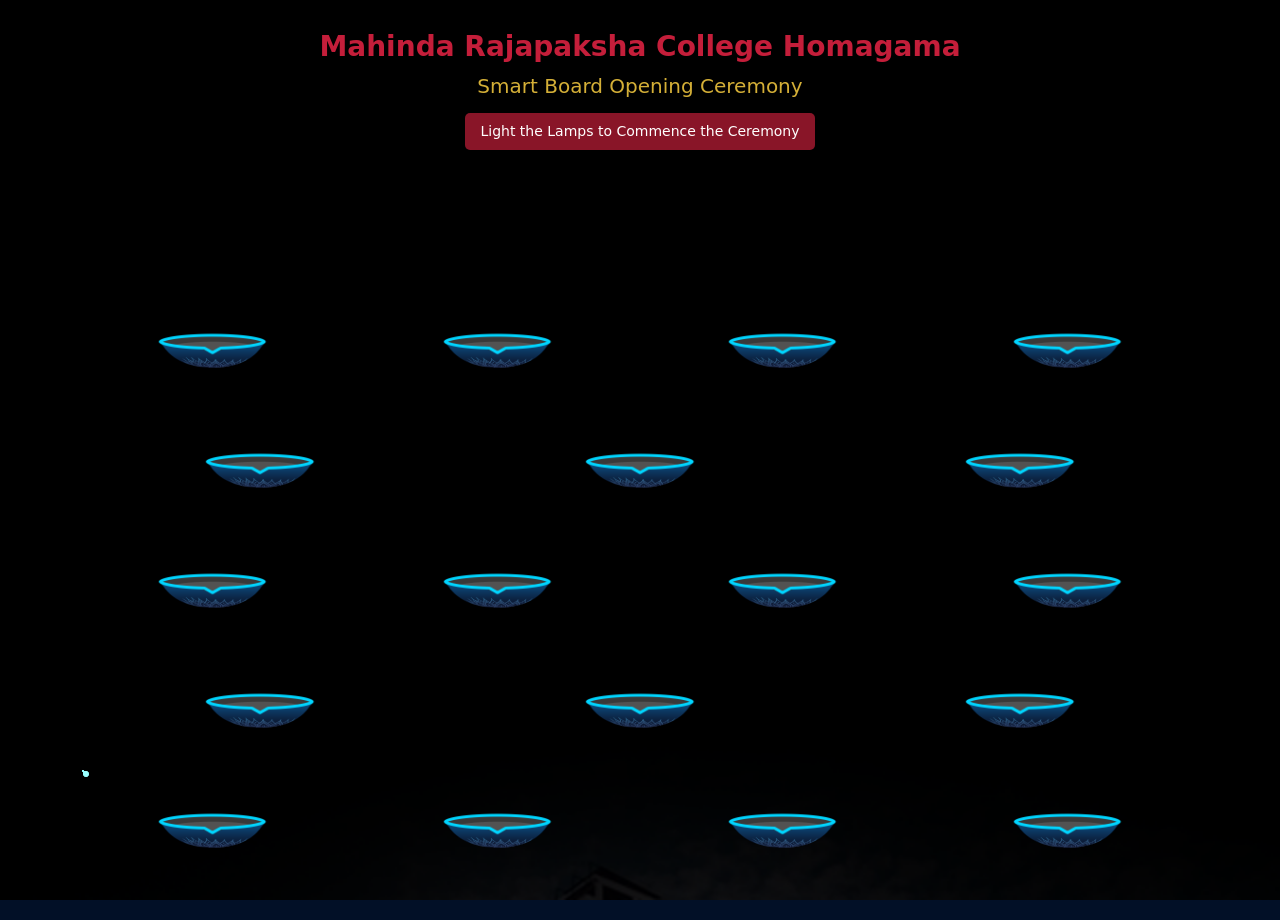
==== commit d6fa8b16: "Update title and add header section for Smart Board Opening Ceremony" ====
--- a/index.html
+++ b/index.html
@@ -2,7 +2,7 @@
 <html lang="en">
 
 <head>
-    <title>Yadham Swara 2023</title>
+    <title>Mahinda Rajapaksha College - Smart Board Opening Ceremony</title>
     <meta charset="utf-8" />
     <meta name="viewport" content="width=640px,height=1280px, initial-scale=1.0">
     <link href="https://cdn.jsdelivr.net/npm/bootstrap@5.2.3/dist/css/bootstrap.min.css" rel="stylesheet" />
@@ -19,7 +19,22 @@
 
   <img class="background" src="FCT.png"/>
 
-  <div class="container" style="align-items: center; height: 100%; margin-top: 50px;" >
+  <div class="container" style="align-items: center; height: 100%; margin-top: 20px;" >
+    
+    <!-- Header Section -->
+    <div class="row" style="margin-bottom: 20px;">
+      <div class="col-12" style="text-align: center;">
+        <h1 style="color: #C41E3A; font-weight: bold; font-size: 28px; margin: 10px 0; text-shadow: 2px 2px 4px rgba(0,0,0,0.3);">
+          Mahinda Rajapaksha College Homagama
+        </h1>
+        <h2 style="color: #D4AF37; font-size: 20px; margin: 5px 0; text-shadow: 1px 1px 2px rgba(0,0,0,0.3);">
+          Smart Board Opening Ceremony
+        </h2>
+        <p style="color: #FFFFFF; font-size: 14px; margin: 10px 0; background: rgba(196, 30, 58, 0.7); padding: 8px 15px; border-radius: 5px; display: inline-block;">
+          Light the Lamps to Commence the Ceremony
+        </p>
+      </div>
+    </div>
 
 
         <div class="row hidelamps">
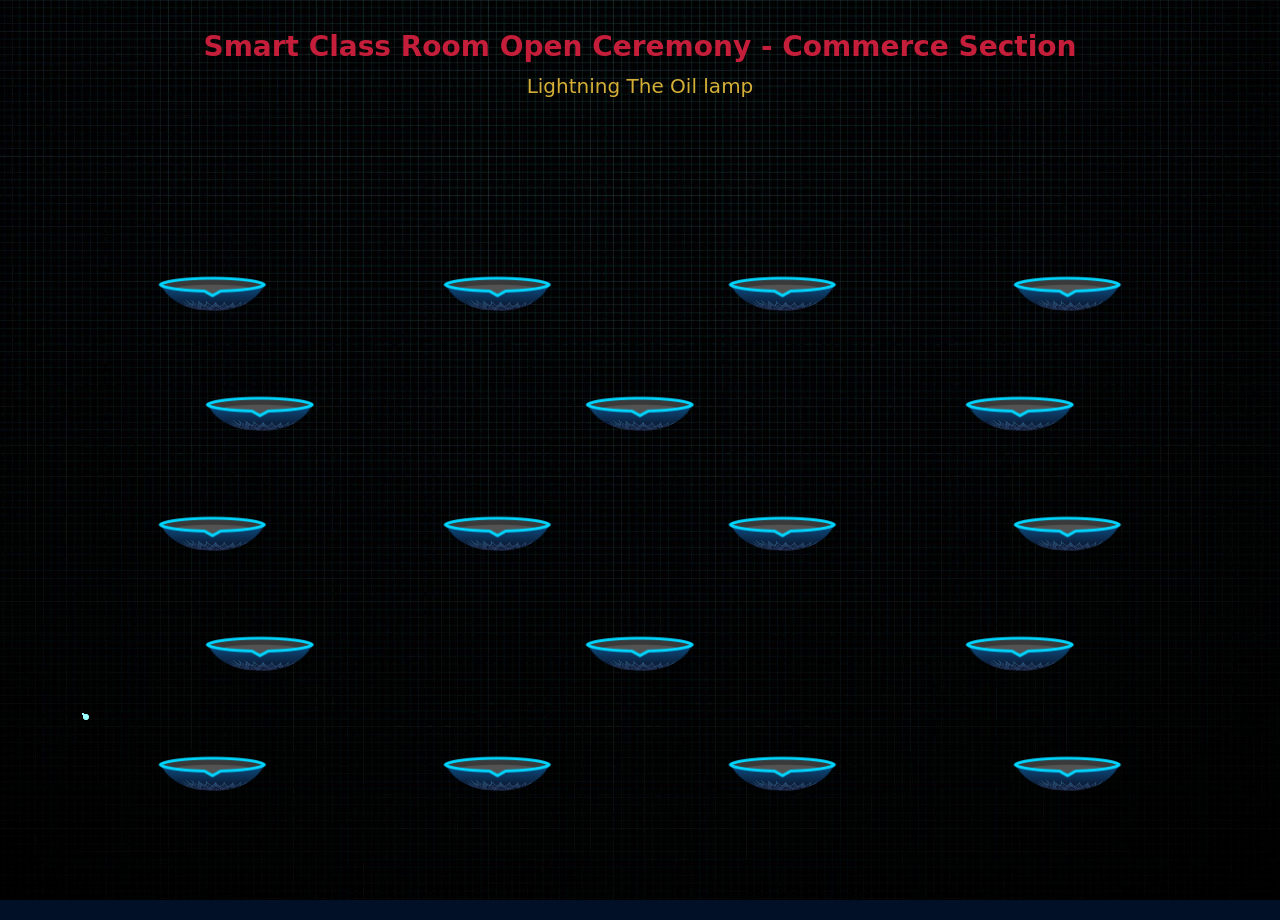
==== commit 4e7ac3c2: "Add auto background musi playing when lightning" ====
--- a/index.html
+++ b/index.html
@@ -9,6 +9,7 @@
     <link href="style.css" rel="stylesheet" />
     <link href="animation.css" rel="stylesheet" />
     <link rel="preload" href="lamp.gif" as="image">
+    <link rel="preload" href="Danno_Budunge_Nanda_Malani_Sarigama_lk.mp3" as="audio">
 
     <script src="https://cdn.jsdelivr.net/npm/bootstrap@5.2.3/dist/js/bootstrap.bundle.min.js"></script>
     <script type="text/javascript" src="https://code.jquery.com/jquery-3.6.3.js" integrity="sha256-nQLuAZGRRcILA+6dMBOvcRh5Pe310sBpanc6+QBmyVM=" crossorigin="anonymous"></script>
@@ -18,6 +19,12 @@
 <body>
 
   <img class="background" src="FCT.png"/>
+  
+  <!-- Ceremonial Background Music -->
+  <audio id="ceremonyAudio" preload="auto">
+    <source src="Danno_Budunge_Nanda_Malani_Sarigama_lk.mp3" type="audio/mpeg">
+    Your browser does not support the audio element.
+  </audio>
 
   <div class="container" style="align-items: center; height: 100%; margin-top: 20px;" >
     
@@ -25,14 +32,12 @@
     <div class="row" style="margin-bottom: 20px;">
       <div class="col-12" style="text-align: center;">
         <h1 style="color: #C41E3A; font-weight: bold; font-size: 28px; margin: 10px 0; text-shadow: 2px 2px 4px rgba(0,0,0,0.3);">
-          Mahinda Rajapaksha College Homagama
+          Smart Class Room Open Ceremony - Commerce Section 
         </h1>
         <h2 style="color: #D4AF37; font-size: 20px; margin: 5px 0; text-shadow: 1px 1px 2px rgba(0,0,0,0.3);">
-          Smart Board Opening Ceremony
+          Lightning The Oil lamp
         </h2>
-        <p style="color: #FFFFFF; font-size: 14px; margin: 10px 0; background: rgba(196, 30, 58, 0.7); padding: 8px 15px; border-radius: 5px; display: inline-block;">
-          Light the Lamps to Commence the Ceremony
-        </p>
+        
       </div>
     </div>
 
@@ -70,25 +75,25 @@
         <div class="row lamps">
             <div class="col-3" style="text-align: center;">
                 <div>
-                    <img id="lamp1" src="lamp.png" onclick="changeImage1()" height="120px" width="auto" />
-                </div>
-            </div>
-
-            <div class="col-3" style="text-align: center;">
-                <div>
-                    <img id="lamp2" src="lamp.png" onclick="changeImage2()" height="120px" width="auto" />
-                </div>
-            </div>
-
-            <div class="col-3" style="text-align: center;">
-                <div>
-                    <img id="lamp3" src="lamp.png" onclick="changeImage3()" height="120px" width="auto" />
-                </div>
-            </div>
-
-            <div class="col-3" style="text-align: center;">
-                <div>
-                    <img id="lamp4" src="lamp.png" onclick="changeImage4()" height="120px" width="auto" />
+                    <img id="lamp1" src="lamp.png" height="120px" width="auto" />
+                </div>
+            </div>
+
+            <div class="col-3" style="text-align: center;">
+                <div>
+                    <img id="lamp2" src="lamp.png" height="120px" width="auto" />
+                </div>
+            </div>
+
+            <div class="col-3" style="text-align: center;">
+                <div>
+                    <img id="lamp3" src="lamp.png" height="120px" width="auto" />
+                </div>
+            </div>
+
+            <div class="col-3" style="text-align: center;">
+                <div>
+                    <img id="lamp4" src="lamp.png" height="120px" width="auto" />
                 </div>
             </div>
         </div>
@@ -96,47 +101,45 @@
         <div class="row lamps">
             <div class="col-4" style="text-align: center;">
                 <div>
-                    <img id="lamp5" src="lamp.png" onclick="changeImage5()" height="120px" width="auto" />
+                    <img id="lamp5" src="lamp.png" height="120px" width="auto" />
                 </div>
             </div>
 
             <div class="col-4" style="text-align: center;">
                 <div>
-                    <img id="lamp6" src="lamp.png" onclick="changeImage6()" height="120px" width="auto" />
+                    <img id="lamp6" src="lamp.png" height="120px" width="auto" />
                 </div>
             </div>
 
             <div class="col-4" style="text-align: center;">
                 <div>
-                    <img id="lamp7" src="lamp.png" onclick="changeImage7()" height="120px" width="auto" />
+                    <img id="lamp7" src="lamp.png" height="120px" width="auto" />
                 </div>
             </div>
         </div>
 
-
-
         <div class="row lamps">
             <div class="col-3" style="text-align: center;">
                 <div>
-                    <img id="lamp8" src="lamp.png" onclick="changeImage8()" height="120px" width="auto" />
-                </div>
-            </div>
-
-            <div class="col-3" style="text-align: center;">
-                <div>
-                    <img id="lamp9" src="lamp.png" onclick="changeImage9()" height="120px" width="auto" />
-                </div>
-            </div>
-
-            <div class="col-3" style="text-align: center;">
-                <div>
-                    <img id="lamp10" src="lamp.png" onclick="changeImage10()" height="120px" width="auto" />
-                </div>
-            </div>
-
-            <div class="col-3" style="text-align: center;">
-                <div>
-                    <img id="lamp11" src="lamp.png" onclick="changeImage11()" height="120px" width="auto" />
+                    <img id="lamp8" src="lamp.png" height="120px" width="auto" />
+                </div>
+            </div>
+
+            <div class="col-3" style="text-align: center;">
+                <div>
+                    <img id="lamp9" src="lamp.png" height="120px" width="auto" />
+                </div>
+            </div>
+
+            <div class="col-3" style="text-align: center;">
+                <div>
+                    <img id="lamp10" src="lamp.png" height="120px" width="auto" />
+                </div>
+            </div>
+
+            <div class="col-3" style="text-align: center;">
+                <div>
+                    <img id="lamp11" src="lamp.png" height="120px" width="auto" />
                 </div>
             </div>
         </div>
@@ -144,47 +147,45 @@
         <div class="row lamps">
             <div class="col-4" style="text-align: center;">
                 <div>
-                    <img id="lamp12" src="lamp.png" onclick="changeImage12()" height="120px" width="auto" />
+                    <img id="lamp12" src="lamp.png" height="120px" width="auto" />
                 </div>
             </div>
 
             <div class="col-4" style="text-align: center;">
                 <div>
-                    <img id="lamp13" src="lamp.png" onclick="changeImage13()" height="120px" width="auto" />
+                    <img id="lamp13" src="lamp.png" height="120px" width="auto" />
                 </div>
             </div>
 
             <div class="col-4" style="text-align: center;">
                 <div>
-                    <img id="lamp14" src="lamp.png" onclick="changeImage14()" height="120px" width="auto" />
+                    <img id="lamp14" src="lamp.png" height="120px" width="auto" />
                 </div>
             </div>
         </div>
 
-
-
         <div class="row lamps">
             <div class="col-3" style="text-align: center;">
                 <div>
-                    <img id="lamp15" src="lamp.png" onclick="changeImage15()" height="120px" width="auto" />
-                </div>
-            </div>
-
-            <div class="col-3" style="text-align: center;">
-                <div>
-                    <img id="lamp16" src="lamp.png" onclick="changeImage16()" height="120px" width="auto" />
-                </div>
-            </div>
-
-            <div class="col-3" style="text-align: center;">
-                <div>
-                    <img id="lamp17" src="lamp.png" onclick="changeImage17()" height="120px" width="auto" />
-                </div>
-            </div>
-
-            <div class="col-3" style="text-align: center;">
-                <div>
-                    <img id="lamp18" src="lamp.png" onclick="changeImage18()" height="120px" width="auto" />
+                    <img id="lamp15" src="lamp.png" height="120px" width="auto" />
+                </div>
+            </div>
+
+            <div class="col-3" style="text-align: center;">
+                <div>
+                    <img id="lamp16" src="lamp.png" height="120px" width="auto" />
+                </div>
+            </div>
+
+            <div class="col-3" style="text-align: center;">
+                <div>
+                    <img id="lamp17" src="lamp.png" height="120px" width="auto" />
+                </div>
+            </div>
+
+            <div class="col-3" style="text-align: center;">
+                <div>
+                    <img id="lamp18" src="lamp.png" height="120px" width="auto" />
                 </div>
             </div>
         </div>
@@ -643,315 +644,107 @@
 
 
  <script>
-        var lamp1sta, lamp2sta, lamp3sta, lamp4sta, lamp5sta, lamp6sta, lamp7sta, lamp8sta, lamp9sta, lamp10sta, lamp11sta, lamp12sta, lamp13sta, lamp14sta, lamp15sta, lamp16sta, lamp17sta, lamp18sta;
+        // Smart Board Optimized Lamp Lighting System
+        const TOTAL_LAMPS = 18;
+        const lampStates = {};
+        let isAudioPlaying = false;
         
-        function changeImage1() {
-            var image = document.getElementById("lamp1");
+        // Initialize lamp states
+        for (let i = 1; i <= TOTAL_LAMPS; i++) {
+            lampStates[`lamp${i}`] = '0';
+        }
+
+        // Get all lamps and add event listeners using event delegation
+        document.addEventListener('DOMContentLoaded', function() {
+            // Add touch and click support for smart board
+            const lampElements = document.querySelectorAll('[id^="lamp"]');
+            
+            lampElements.forEach(lamp => {
+                // Support both click and touch events for smart board responsiveness
+                lamp.addEventListener('click', handleLampClick, false);
+                lamp.addEventListener('touchend', handleLampClick, false);
+                
+                // Add visual feedback for touch
+                lamp.style.cursor = 'pointer';
+                lamp.style.userSelect = 'none';
+                lamp.style.WebkitUserSelect = 'none';
+            });
+        });
+
+        // Unified lamp click handler - handles both mouse and touch
+        function handleLampClick(event) {
+            event.preventDefault();
+            event.stopPropagation();
+            
+            const lampId = event.currentTarget.id;
+            const image = event.currentTarget;
+            
+            // Add visual feedback for touch
+            image.style.transform = 'scale(0.95)';
+            setTimeout(() => {
+                image.style.transform = 'scale(1)';
+            }, 100);
+            
+            // Toggle lamp state
             if (image.src.match("lamp.gif")) {
+                // Turn off lamp
                 image.src = "lamp.png";
-                lamp1sta = "0";
+                lampStates[lampId] = '0';
+            } else {
+                // Turn on lamp
+                image.src = "lamp.gif";
+                lampStates[lampId] = '1';
                 
-            } else {
-                image.src = "lamp.gif";
-                lamp1sta = '1';
+                // Play ceremonial music on first lamp
+                if (!isAudioPlaying) {
+                    playCeremonialAudio();
+                    isAudioPlaying = true;
+                }
                 
-                if ((lamp1sta=='1')&&(lamp2sta=='1')&&(lamp3sta=='1')&&(lamp4sta=='1')&&(lamp5sta=='1')&&(lamp6sta=='1')&&(lamp7sta=='1')&&(lamp8sta=='1')&&(lamp9sta=='1')&&(lamp10sta=='1')&&(lamp11sta=='1')&&(lamp12sta=='1')&&(lamp13sta=='1')&&(lamp14sta=='1')&&(lamp15sta=='1')&&(lamp16sta=='1')&&(lamp17sta=='1')&&(lamp18sta=='1')) {
-            setTimeout(vidpage, 3000);
-                }
-            }
-
-        }
-
-        function changeImage2() {
-            var image = document.getElementById("lamp2");
-            if (image.src.match("lamp.gif")) {
-                image.src = "lamp.png";
-                lamp2sta = "0";
-                
-            } else {
-                image.src = "lamp.gif";
-                lamp2sta = '1';
-                
-               if ((lamp1sta=='1')&&(lamp2sta=='1')&&(lamp3sta=='1')&&(lamp4sta=='1')&&(lamp5sta=='1')&&(lamp6sta=='1')&&(lamp7sta=='1')&&(lamp8sta=='1')&&(lamp9sta=='1')&&(lamp10sta=='1')&&(lamp11sta=='1')&&(lamp12sta=='1')&&(lamp13sta=='1')&&(lamp14sta=='1')&&(lamp15sta=='1')&&(lamp16sta=='1')&&(lamp17sta=='1')&&(lamp18sta=='1')) {
-            setTimeout(vidpage, 3000);
-                }
-            }
-
-        }
-
-        function changeImage3() {
-            var image = document.getElementById("lamp3");
-            if (image.src.match("lamp.gif")) {
-                image.src = "lamp.png";
-                lamp3sta = "0";
-                
-            } else {
-                image.src = "lamp.gif";
-                lamp3sta = '1';
-                
-                if ((lamp1sta=='1')&&(lamp2sta=='1')&&(lamp3sta=='1')&&(lamp4sta=='1')&&(lamp5sta=='1')&&(lamp6sta=='1')&&(lamp7sta=='1')&&(lamp8sta=='1')&&(lamp9sta=='1')&&(lamp10sta=='1')&&(lamp11sta=='1')&&(lamp12sta=='1')&&(lamp13sta=='1')&&(lamp14sta=='1')&&(lamp15sta=='1')&&(lamp16sta=='1')&&(lamp17sta=='1')&&(lamp18sta=='1')) {
-            setTimeout(vidpage, 3000);
+                // Check if all lamps are lit
+                if (checkAllLampsLit()) {
+                    setTimeout(vidpage, 2000); // Reduced delay for faster response
                 }
             }
         }
 
-        function changeImage4() {
-            var image = document.getElementById("lamp4");
-            if (image.src.match("lamp.gif")) {
-                image.src = "lamp.png";
-                lamp4sta = "0";
-                
-            } else {
-                image.src = "lamp.gif";
-                lamp4sta = '1';
-                
-                if ((lamp1sta=='1')&&(lamp2sta=='1')&&(lamp3sta=='1')&&(lamp4sta=='1')&&(lamp5sta=='1')&&(lamp6sta=='1')&&(lamp7sta=='1')&&(lamp8sta=='1')&&(lamp9sta=='1')&&(lamp10sta=='1')&&(lamp11sta=='1')&&(lamp12sta=='1')&&(lamp13sta=='1')&&(lamp14sta=='1')&&(lamp15sta=='1')&&(lamp16sta=='1')&&(lamp17sta=='1')&&(lamp18sta=='1')) {
-            setTimeout(vidpage, 3000);
+        // Play ceremonial background music
+        function playCeremonialAudio() {
+            const audio = document.getElementById('ceremonyAudio');
+            if (audio) {
+                audio.volume = 0.7; // Set volume to 70%
+                audio.currentTime = 0; // Start from beginning
+                audio.play().catch(err => {
+                    console.log('Audio playback prevented:', err);
+                    // Some browsers require user interaction for autoplay
+                });
+            }
+        }
+
+        // Check if all lamps are illuminated
+        function checkAllLampsLit() {
+            for (let i = 1; i <= TOTAL_LAMPS; i++) {
+                if (lampStates[`lamp${i}`] !== '1') {
+                    return false;
                 }
             }
+            return true;
         }
 
-        function changeImage5() {
-            var image = document.getElementById("lamp5");
-            if (image.src.match("lamp.gif")) {
-                image.src = "lamp.png";
-                lamp5sta = "0";
-                
-            } else {
-                image.src = "lamp.gif";
-                lamp5sta = '1';
-                
-                if ((lamp1sta=='1')&&(lamp2sta=='1')&&(lamp3sta=='1')&&(lamp4sta=='1')&&(lamp5sta=='1')&&(lamp6sta=='1')&&(lamp7sta=='1')&&(lamp8sta=='1')&&(lamp9sta=='1')&&(lamp10sta=='1')&&(lamp11sta=='1')&&(lamp12sta=='1')&&(lamp13sta=='1')&&(lamp14sta=='1')&&(lamp15sta=='1')&&(lamp16sta=='1')&&(lamp17sta=='1')&&(lamp18sta=='1')) {
-            setTimeout(vidpage, 3000);
-                }
+        // Page transition with fade effect
+        function vidpage() {
+            const audio = document.getElementById('ceremonyAudio');
+            if (audio) {
+                audio.pause(); // Stop music during transition
             }
-        }
-
-        function changeImage6() {
-            var image = document.getElementById("lamp6");
-            if (image.src.match("lamp.gif")) {
-                image.src = "lamp.png";
-                lamp6sta = "0";
-                
-            } else {
-                image.src = "lamp.gif";
-                lamp6sta = '1';
-                
-                if ((lamp1sta=='1')&&(lamp2sta=='1')&&(lamp3sta=='1')&&(lamp4sta=='1')&&(lamp5sta=='1')&&(lamp6sta=='1')&&(lamp7sta=='1')&&(lamp8sta=='1')&&(lamp9sta=='1')&&(lamp10sta=='1')&&(lamp11sta=='1')&&(lamp12sta=='1')&&(lamp13sta=='1')&&(lamp14sta=='1')&&(lamp15sta=='1')&&(lamp16sta=='1')&&(lamp17sta=='1')&&(lamp18sta=='1')) {
-            setTimeout(vidpage, 3000);
-                }
-            }
-        }
-
-        function changeImage7() {
-            var image = document.getElementById("lamp7");
-            if (image.src.match("lamp.gif")) {
-                image.src = "lamp.png";
-                lamp7sta = "0";
-                
-            } else {
-                image.src = "lamp.gif";
-                lamp7sta = '1';
-                
-                if ((lamp1sta=='1')&&(lamp2sta=='1')&&(lamp3sta=='1')&&(lamp4sta=='1')&&(lamp5sta=='1')&&(lamp6sta=='1')&&(lamp7sta=='1')&&(lamp8sta=='1')&&(lamp9sta=='1')&&(lamp10sta=='1')&&(lamp11sta=='1')&&(lamp12sta=='1')&&(lamp13sta=='1')&&(lamp14sta=='1')&&(lamp15sta=='1')&&(lamp16sta=='1')&&(lamp17sta=='1')&&(lamp18sta=='1')) {
-            setTimeout(vidpage, 3000);
-                }
-            }
-        }
-
-        function changeImage8() {
-            var image = document.getElementById("lamp8");
-            if (image.src.match("lamp.gif")) {
-                image.src = "lamp.png";
-                lamp8sta = "0";
-                
-            } else {
-                image.src = "lamp.gif";
-                lamp8sta = '1';
-                
-                if ((lamp1sta=='1')&&(lamp2sta=='1')&&(lamp3sta=='1')&&(lamp4sta=='1')&&(lamp5sta=='1')&&(lamp6sta=='1')&&(lamp7sta=='1')&&(lamp8sta=='1')&&(lamp9sta=='1')&&(lamp10sta=='1')&&(lamp11sta=='1')&&(lamp12sta=='1')&&(lamp13sta=='1')&&(lamp14sta=='1')&&(lamp15sta=='1')&&(lamp16sta=='1')&&(lamp17sta=='1')&&(lamp18sta=='1')) {
-            setTimeout(vidpage, 3000);
-                }
-            }
-        }
-
-        function changeImage9() {
-            let LID = "9";
-            var image = document.getElementById("lamp9");
-            if (image.src.match("lamp.gif")) {
-                image.src = "lamp.png";
-                lamp9sta = "0";
-                
-            } else {
-                image.src = "lamp.gif";
-                lamp9sta = '1';
-                
-                if ((lamp1sta=='1')&&(lamp2sta=='1')&&(lamp3sta=='1')&&(lamp4sta=='1')&&(lamp5sta=='1')&&(lamp6sta=='1')&&(lamp7sta=='1')&&(lamp8sta=='1')&&(lamp9sta=='1')&&(lamp10sta=='1')&&(lamp11sta=='1')&&(lamp12sta=='1')&&(lamp13sta=='1')&&(lamp14sta=='1')&&(lamp15sta=='1')&&(lamp16sta=='1')&&(lamp17sta=='1')&&(lamp18sta=='1')) {
-            setTimeout(vidpage, 3000);
-                }
-            }
-        }
-
-        function changeImage10() {
-            var image = document.getElementById("lamp10");
-            if (image.src.match("lamp.gif")) {
-                image.src = "lamp.png";
-                lamp10sta = "0";
-                
-            } else {
-                image.src = "lamp.gif";
-                lamp10sta = '1';
-                
-                if ((lamp1sta=='1')&&(lamp2sta=='1')&&(lamp3sta=='1')&&(lamp4sta=='1')&&(lamp5sta=='1')&&(lamp6sta=='1')&&(lamp7sta=='1')&&(lamp8sta=='1')&&(lamp9sta=='1')&&(lamp10sta=='1')&&(lamp11sta=='1')&&(lamp12sta=='1')&&(lamp13sta=='1')&&(lamp14sta=='1')&&(lamp15sta=='1')&&(lamp16sta=='1')&&(lamp17sta=='1')&&(lamp18sta=='1')) {
-            setTimeout(vidpage, 3000);
-                }
-            }
-        }
-
-        function changeImage11() {
-            var image = document.getElementById("lamp11");
-            if (image.src.match("lamp.gif")) {
-                image.src = "lamp.png";
-                lamp11sta = "0";
-                
-            } else {
-                image.src = "lamp.gif";
-                lamp11sta = '1';
-                
-                if ((lamp1sta=='1')&&(lamp2sta=='1')&&(lamp3sta=='1')&&(lamp4sta=='1')&&(lamp5sta=='1')&&(lamp6sta=='1')&&(lamp7sta=='1')&&(lamp8sta=='1')&&(lamp9sta=='1')&&(lamp10sta=='1')&&(lamp11sta=='1')&&(lamp12sta=='1')&&(lamp13sta=='1')&&(lamp14sta=='1')&&(lamp15sta=='1')&&(lamp16sta=='1')&&(lamp17sta=='1')&&(lamp18sta=='1')) {
-                    setTimeout(vidpage, 3000);
-                }
-            }
-        }
-
-        function changeImage12() {
-            var image = document.getElementById("lamp12");
-            if (image.src.match("lamp.gif")) {
-                image.src = "lamp.png";
-                lamp12sta = "0";
-                
-            } else {
-                image.src = "lamp.gif";
-                lamp12sta = '1';
-                
-               if ((lamp1sta=='1')&&(lamp2sta=='1')&&(lamp3sta=='1')&&(lamp4sta=='1')&&(lamp5sta=='1')&&(lamp6sta=='1')&&(lamp7sta=='1')&&(lamp8sta=='1')&&(lamp9sta=='1')&&(lamp10sta=='1')&&(lamp11sta=='1')&&(lamp12sta=='1')&&(lamp13sta=='1')&&(lamp14sta=='1')&&(lamp15sta=='1')&&(lamp16sta=='1')&&(lamp17sta=='1')&&(lamp18sta=='1')) {
-                    setTimeout(vidpage, 3000);
-                }
-            }
-        }
-
-        function changeImage13() {
-            var image = document.getElementById("lamp13");
-            if (image.src.match("lamp.gif")) {
-                image.src = "lamp.png";
-                lamp13sta = "0";
-                
-            } else {
-                image.src = "lamp.gif";
-                lamp13sta = '1';
-                
-                if ((lamp1sta=='1')&&(lamp2sta=='1')&&(lamp3sta=='1')&&(lamp4sta=='1')&&(lamp5sta=='1')&&(lamp6sta=='1')&&(lamp7sta=='1')&&(lamp8sta=='1')&&(lamp9sta=='1')&&(lamp10sta=='1')&&(lamp11sta=='1')&&(lamp12sta=='1')&&(lamp13sta=='1')&&(lamp14sta=='1')&&(lamp15sta=='1')&&(lamp16sta=='1')&&(lamp17sta=='1')&&(lamp18sta=='1')) {
-                    setTimeout(vidpage, 3000);
-                }
-            }
-        }
-
-        function changeImage14() {
-            var image = document.getElementById("lamp14");
-            if (image.src.match("lamp.gif")) {
-                image.src = "lamp.png";
-                lamp14sta = "0";
-                
-            } else {
-                image.src = "lamp.gif";
-                lamp14sta = '1';
-                
-                if ((lamp1sta=='1')&&(lamp2sta=='1')&&(lamp3sta=='1')&&(lamp4sta=='1')&&(lamp5sta=='1')&&(lamp6sta=='1')&&(lamp7sta=='1')&&(lamp8sta=='1')&&(lamp9sta=='1')&&(lamp10sta=='1')&&(lamp11sta=='1')&&(lamp12sta=='1')&&(lamp13sta=='1')&&(lamp14sta=='1')&&(lamp15sta=='1')&&(lamp16sta=='1')&&(lamp17sta=='1')&&(lamp18sta=='1')) {
-                    setTimeout(vidpage, 3000);
-                }
-            }
-        }
-
-        function changeImage15() {
-            var image = document.getElementById("lamp15");
-            if (image.src.match("lamp.gif")) {
-                image.src = "lamp.png";
-                lamp15sta = "0";
-                
-            } else {
-                image.src = "lamp.gif";
-                lamp15sta = '1';
-                
-                if ((lamp1sta=='1')&&(lamp2sta=='1')&&(lamp3sta=='1')&&(lamp4sta=='1')&&(lamp5sta=='1')&&(lamp6sta=='1')&&(lamp7sta=='1')&&(lamp8sta=='1')&&(lamp9sta=='1')&&(lamp10sta=='1')&&(lamp11sta=='1')&&(lamp12sta=='1')&&(lamp13sta=='1')&&(lamp14sta=='1')&&(lamp15sta=='1')&&(lamp16sta=='1')&&(lamp17sta=='1')&&(lamp18sta=='1')) {
-                    setTimeout(vidpage, 3000);
-                }
-            }
-        }
-
-        function changeImage16() {
-            var image = document.getElementById("lamp16");
-            if (image.src.match("lamp.gif")) {
-                image.src = "lamp.png";
-                lamp16sta = "0";
-                
-            } else {
-                image.src = "lamp.gif";
-                lamp16sta = '1';
-                
-                if ((lamp1sta=='1')&&(lamp2sta=='1')&&(lamp3sta=='1')&&(lamp4sta=='1')&&(lamp5sta=='1')&&(lamp6sta=='1')&&(lamp7sta=='1')&&(lamp8sta=='1')&&(lamp9sta=='1')&&(lamp10sta=='1')&&(lamp11sta=='1')&&(lamp12sta=='1')&&(lamp13sta=='1')&&(lamp14sta=='1')&&(lamp15sta=='1')&&(lamp16sta=='1')&&(lamp17sta=='1')&&(lamp18sta=='1')) {
-                    setTimeout(vidpage, 3000);
-                }
-            }
-        }
-
-        function changeImage17() {
-            var image = document.getElementById("lamp17");
-            if (image.src.match("lamp.gif")) {
-                image.src = "lamp.png";
-                lamp17sta = "0";
-                
-            } else {
-                image.src = "lamp.gif";
-                lamp17sta = '1';
-                
-                if ((lamp1sta=='1')&&(lamp2sta=='1')&&(lamp3sta=='1')&&(lamp4sta=='1')&&(lamp5sta=='1')&&(lamp6sta=='1')&&(lamp7sta=='1')&&(lamp8sta=='1')&&(lamp9sta=='1')&&(lamp10sta=='1')&&(lamp11sta=='1')&&(lamp12sta=='1')&&(lamp13sta=='1')&&(lamp14sta=='1')&&(lamp15sta=='1')&&(lamp16sta=='1')&&(lamp17sta=='1')&&(lamp18sta=='1')) {
-                    setTimeout(vidpage, 3000);
-                }
-            }
-        }
-
-        function changeImage18() {
-            var image = document.getElementById("lamp18");
-            if (image.src.match("lamp.gif")) {
-                image.src = "lamp.png";
-                lamp18sta = "0";
-                
-            } else {
-                image.src = "lamp.gif";
-                lamp18sta = '1';
-                
-                if ((lamp1sta=='1')&&(lamp2sta=='1')&&(lamp3sta=='1')&&(lamp4sta=='1')&&(lamp5sta=='1')&&(lamp6sta=='1')&&(lamp7sta=='1')&&(lamp8sta=='1')&&(lamp9sta=='1')&&(lamp10sta=='1')&&(lamp11sta=='1')&&(lamp12sta=='1')&&(lamp13sta=='1')&&(lamp14sta=='1')&&(lamp15sta=='1')&&(lamp16sta=='1')&&(lamp17sta=='1')&&(lamp18sta=='1')) {
-                    setTimeout(vidpage, 3000);
-                }
-            }
-        }
-
-
-        // function vidpage() {
-        //     window.location.replace("page2.html");
-        // }
-
-        function vidpage() {
             document.querySelector('body').classList.add('fade-out');
             setTimeout(() => {
                 window.location.replace("page2.html");
-            }, 1000); // Wait for the transition to complete
+            }, 1000);
         }
 
-
-
+        // Handle link navigation
         const links = document.querySelectorAll('.fade-out');
-        
         links.forEach(link => {
             link.addEventListener('click', (e) => {
                 e.preventDefault();
@@ -959,11 +752,24 @@
                 document.querySelector('body').classList.add('fade-out');
                 setTimeout(() => {
                     window.location.href = target;
-                }, 500); // Wait for the transition to complete
+                }, 500);
             });
         });
         
-
+        // Add haptic feedback for compatible devices
+        function triggerHapticFeedback() {
+            if (navigator.vibrate) {
+                navigator.vibrate(50); // 50ms vibration
+            }
+        }
+        
+        // Override touch handling to add haptics
+        document.addEventListener('DOMContentLoaded', function() {
+            const lampElements = document.querySelectorAll('[id^="lamp"]');
+            lampElements.forEach(lamp => {
+                lamp.addEventListener('touchend', triggerHapticFeedback, false);
+            });
+        });
 
     </script>
 
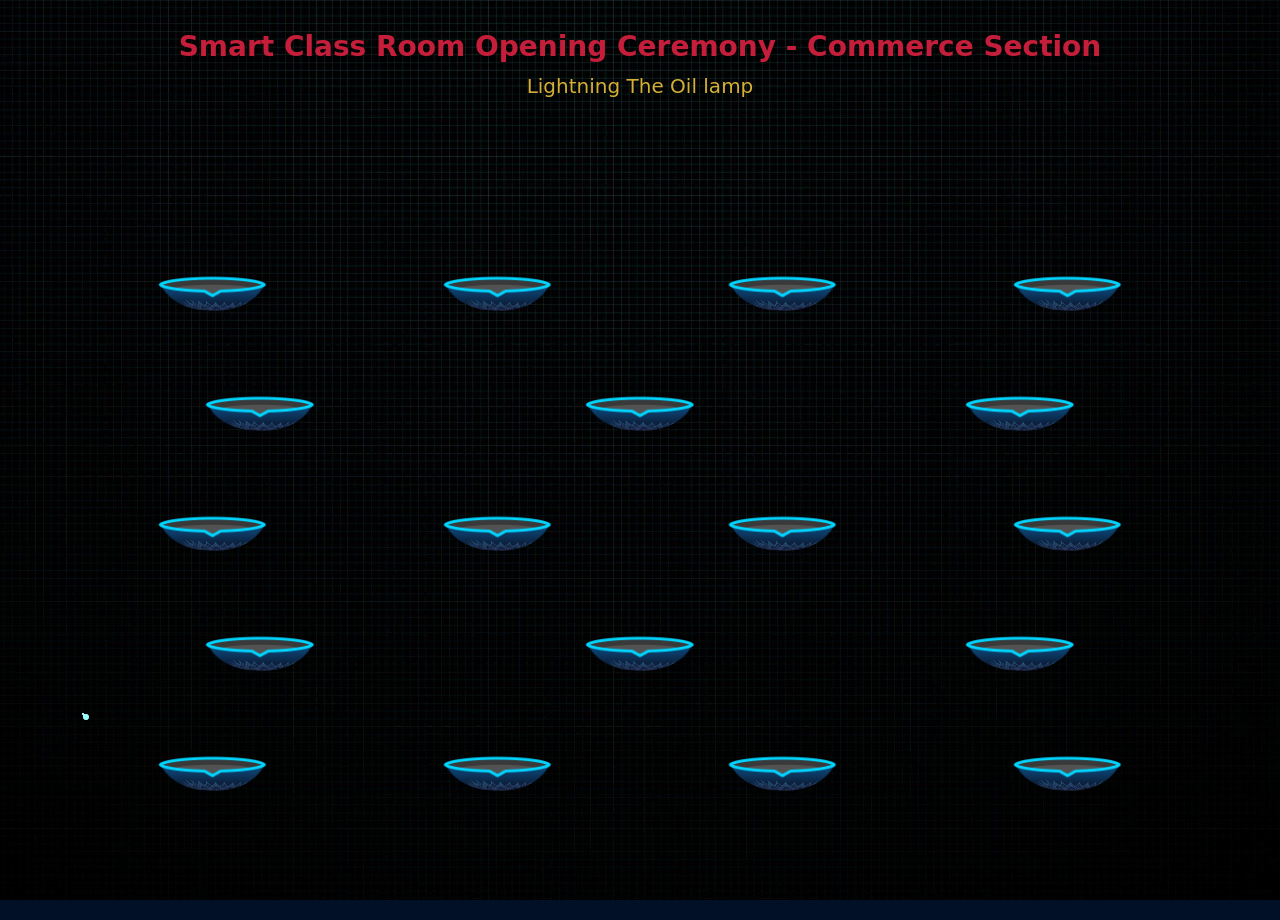
==== commit d4fb8231: "Fix title typo in Smart Class Room Opening Ceremony and update transition behavior for lamp lighting" ====
--- a/index.html
+++ b/index.html
@@ -32,7 +32,7 @@
     <div class="row" style="margin-bottom: 20px;">
       <div class="col-12" style="text-align: center;">
         <h1 style="color: #C41E3A; font-weight: bold; font-size: 28px; margin: 10px 0; text-shadow: 2px 2px 4px rgba(0,0,0,0.3);">
-          Smart Class Room Open Ceremony - Commerce Section 
+          Smart Class Room Opening Ceremony - Commerce Section 
         </h1>
         <h2 style="color: #D4AF37; font-size: 20px; margin: 5px 0; text-shadow: 1px 1px 2px rgba(0,0,0,0.3);">
           Lightning The Oil lamp
@@ -737,10 +737,8 @@
             if (audio) {
                 audio.pause(); // Stop music during transition
             }
-            document.querySelector('body').classList.add('fade-out');
-            setTimeout(() => {
-                window.location.replace("page2.html");
-            }, 1000);
+            // Remain on the page with all lamps lit
+            console.log('All lamps are lit!');
         }
 
         // Handle link navigation
